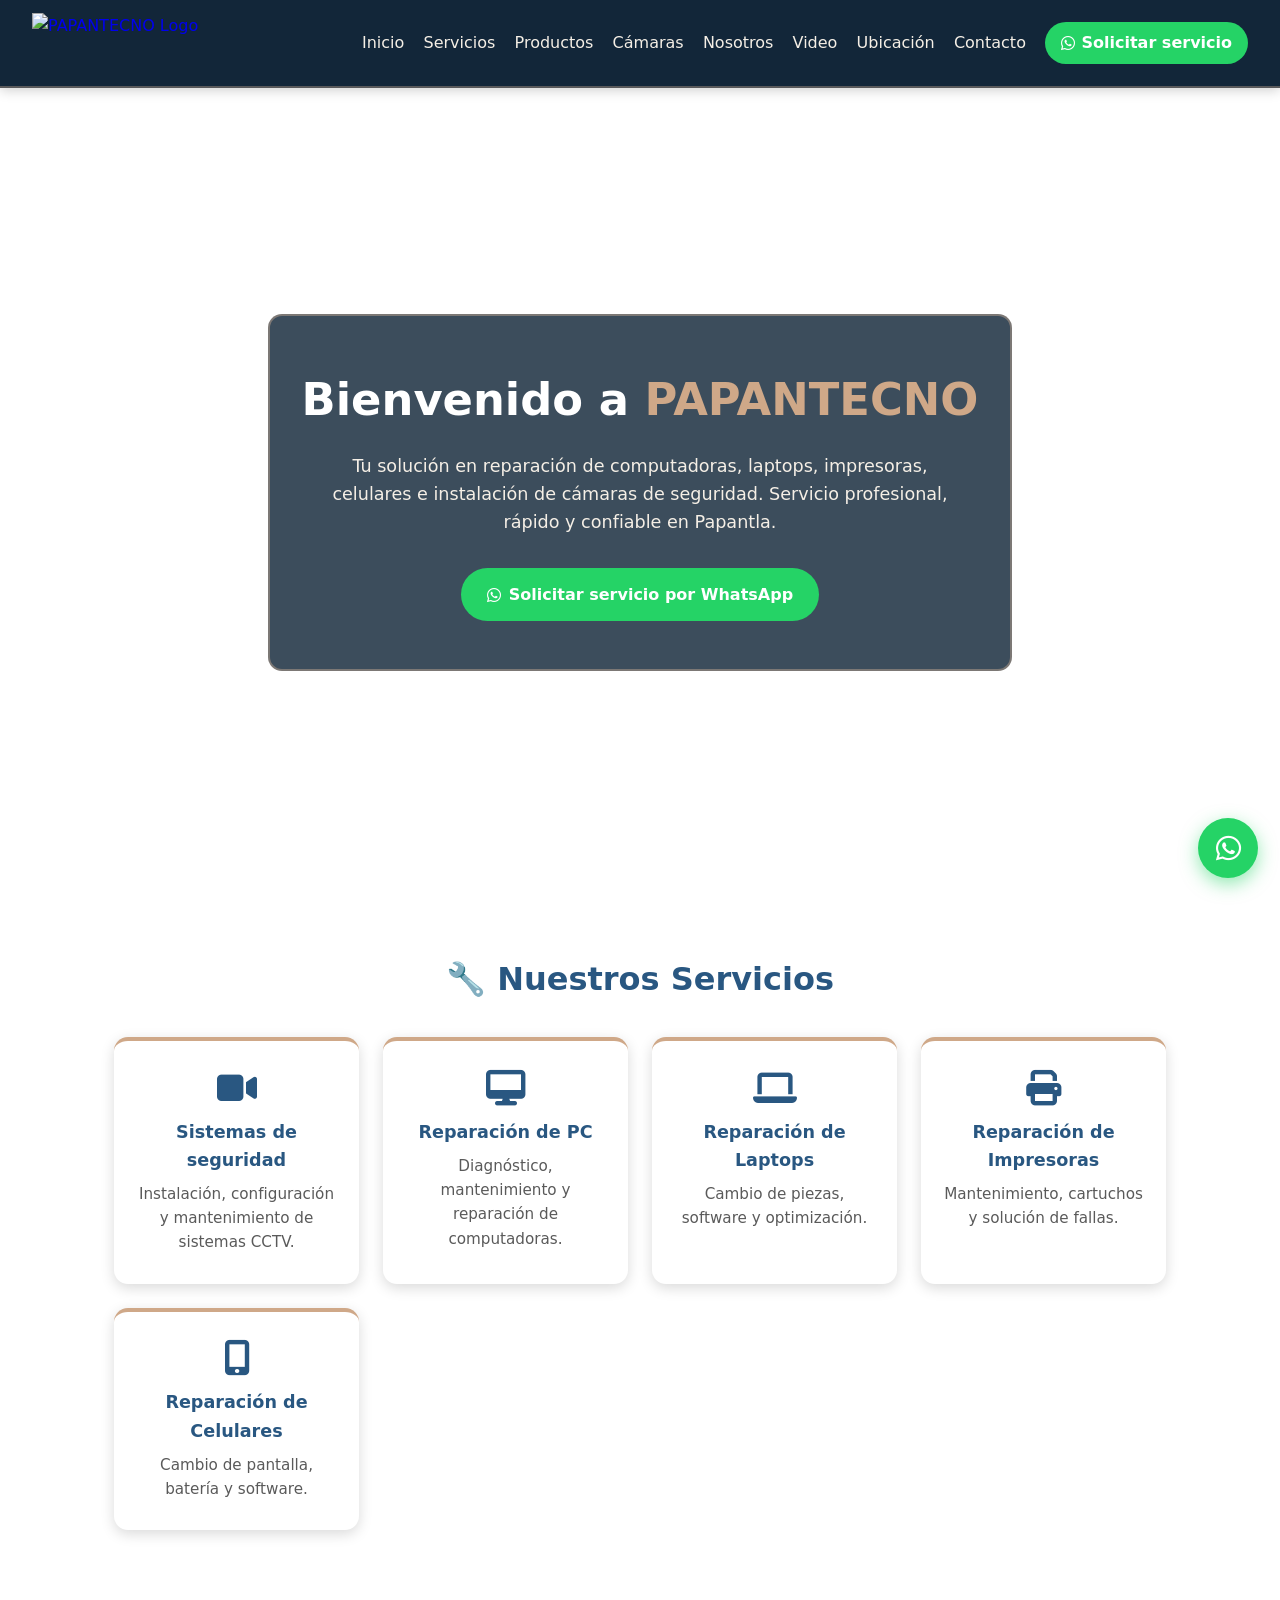
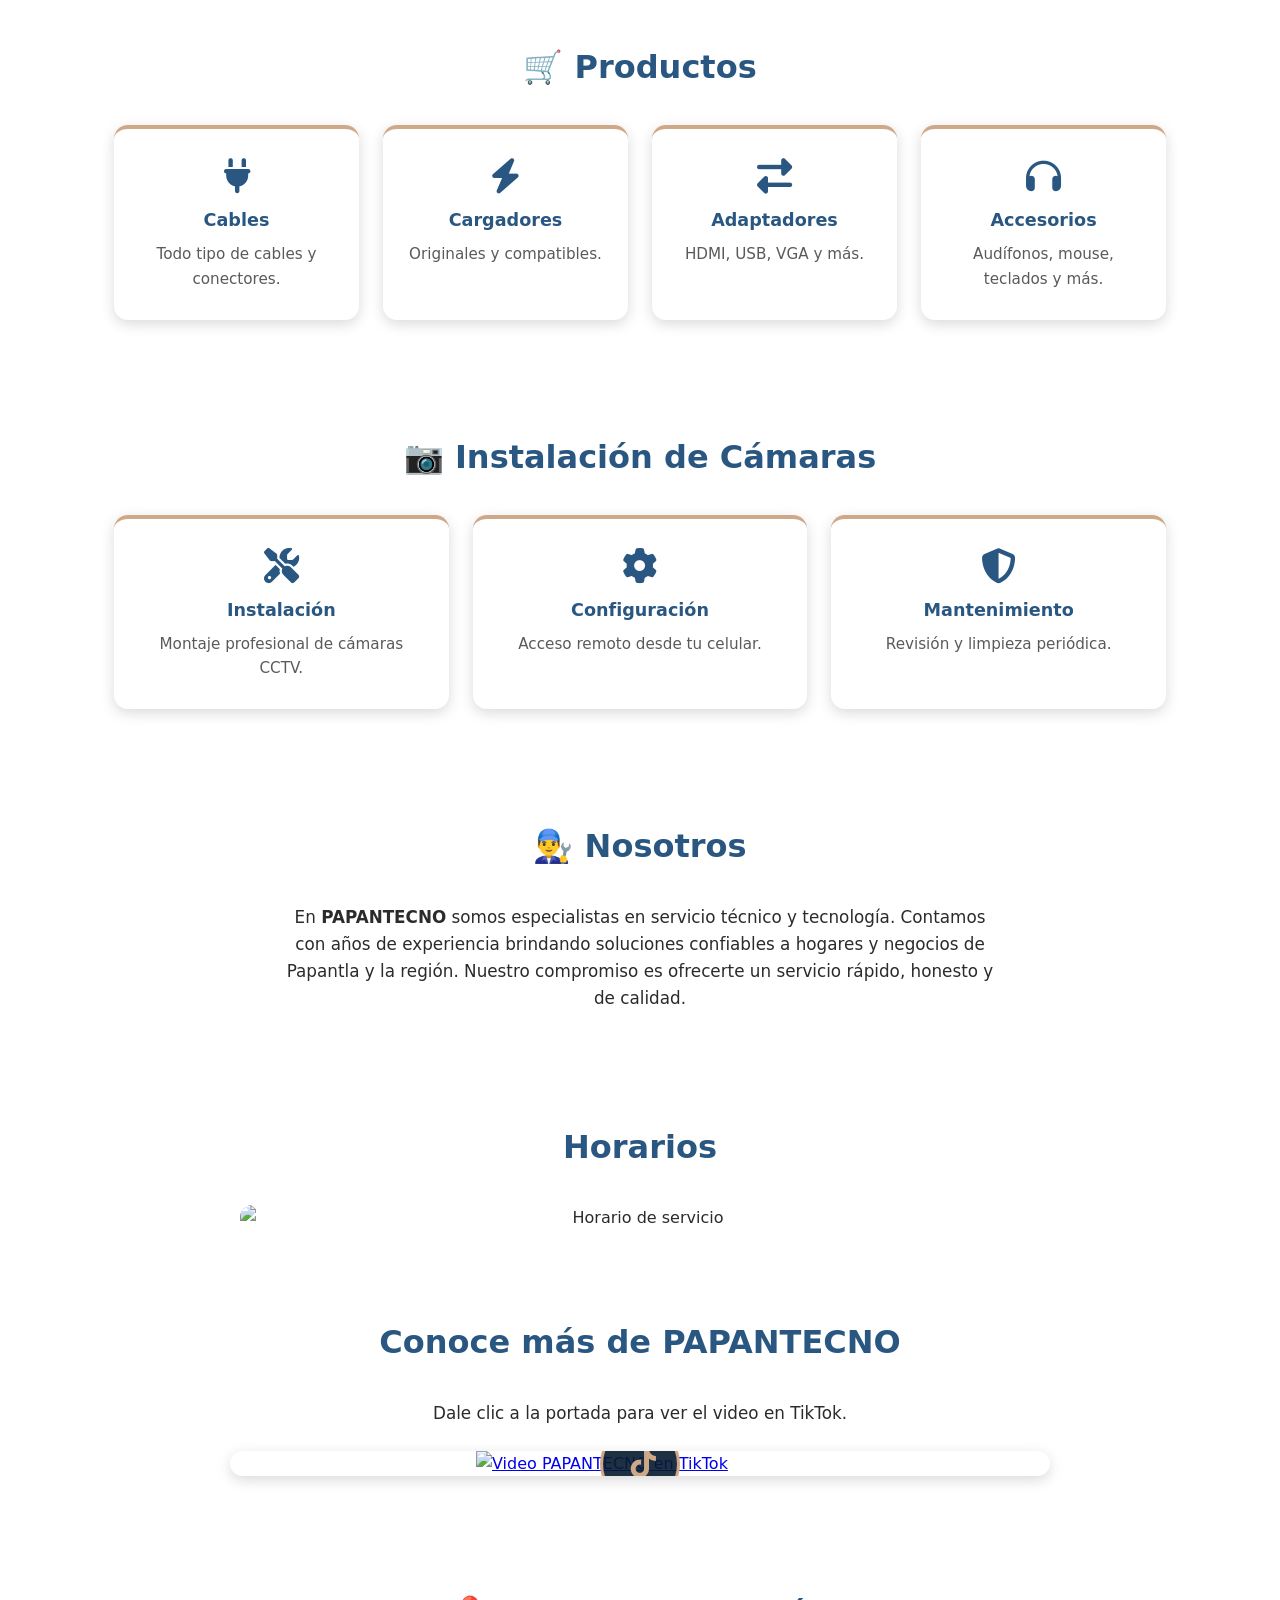
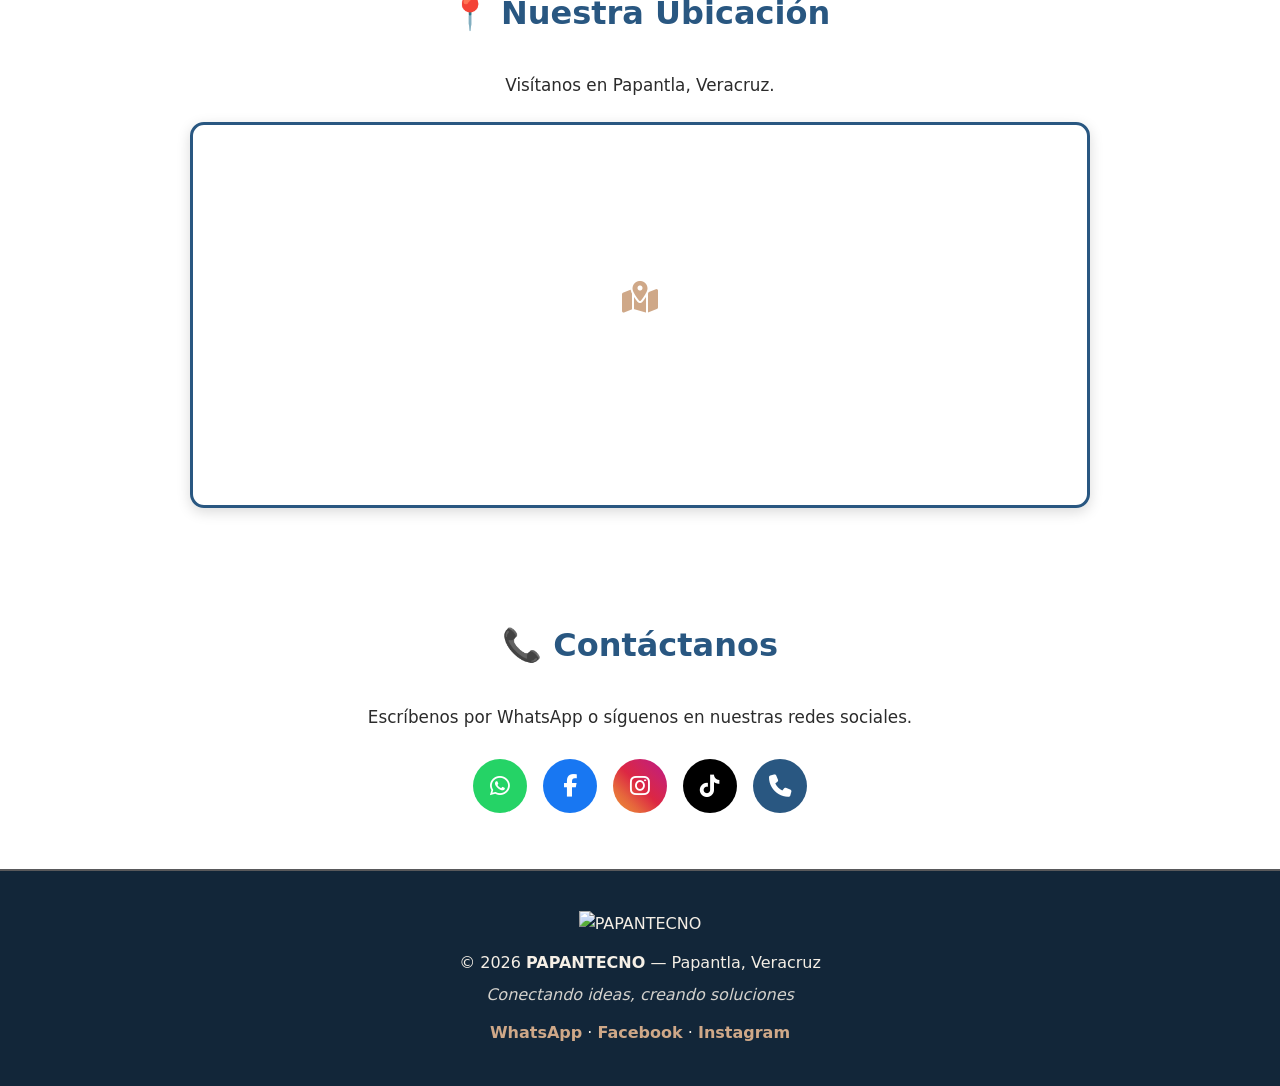
==== index.html @ 0d8dfc49 "Add files via upload" ====
<!DOCTYPE html>
<html lang="es">
<head>
  <meta charset="UTF-8">
  <meta name="viewport" content="width=device-width, initial-scale=1.0">
  <title>PAPANTECNO | Servicio Técnico y Tecnología en Papantla</title>
  <meta name="description" content="Reparación de computadoras, laptops, impresoras, celulares e instalación de cámaras de seguridad en Papantla. Solicita tu servicio por WhatsApp.">

  <link rel="icon" type="image/png" href="/Papantecno/assets/logo.png">
  <link rel="stylesheet" href="https://cdnjs.cloudflare.com/ajax/libs/font-awesome/6.5.0/css/all.min.css">
  <link rel="stylesheet" href="style.css">
</head>
<body>

  <!-- ===== HEADER ===== -->
  <header>
    <a href="#inicio" class="logo-container">
      <img src="/Papantecno/assets/logo.png" alt="PAPANTECNO Logo" class="logo-img">
    </a>

    <button class="menu-toggle" id="menuToggle" aria-label="Abrir menú">
      <i class="fas fa-bars"></i>
    </button>

    <nav>
      <ul id="menu">
        <li><a href="#inicio">Inicio</a></li>
        <li><a href="#servicios">Servicios</a></li>
        <li><a href="#productos">Productos</a></li>
        <li><a href="#camaras">Cámaras</a></li>
        <li><a href="#nosotros">Nosotros</a></li>
        <li><a href="#video">Video</a></li>

        <li><a href="#ubicacion">Ubicación</a></li>
        <li><a href="#contacto">Contacto</a></li>
        <li>
          <a class="btn-whatsapp"
             href="https://wa.me/527841021893?text=Hola%20PAPANTECNO,%20quiero%20solicitar%20un%20servicio"
             target="_blank" rel="noopener">
            <i class="fab fa-whatsapp"></i> Solicitar servicio
          </a>
        </li>
      </ul>
    </nav>
  </header>

  <!-- ===== HERO con imagen de fondo editable ===== -->
  <section class="hero" id="inicio">
    <div class="hero-overlay">
      <h1>Bienvenido a <span>PAPANTECNO</span></h1>
      <p>Tu solución en reparación de computadoras, laptops, impresoras, celulares e instalación de cámaras de seguridad. Servicio profesional, rápido y confiable en Papantla.</p>
      <div class="hero-buttons">
        <a class="btn-primary"
           href="https://wa.me/527841021893?text=Hola%20PAPANTECNO,%20quiero%20solicitar%20un%20servicio"
           target="_blank" rel="noopener">
          <i class="fab fa-whatsapp"></i> Solicitar servicio por WhatsApp
        </a>
      </div>
    </div>
  </section>

 <!-- ===== SERVICIOS ===== -->
<section id="servicios">

    <h2>🔧 Nuestros Servicios</h2>

    <div class="grid">

        <a href="servicios-cctv.html" class="card">
            <i class="fas fa-video"></i>
            <h3>Sistemas de seguridad</h3>
            <p>Instalación, configuración y mantenimiento de sistemas CCTV.</p>
        </a>

        <a href="reparacion-pc.html" class="card">
            <i class="fas fa-desktop"></i>
            <h3>Reparación de PC</h3>
            <p>Diagnóstico, mantenimiento y reparación de computadoras.</p>
        </a>

        <a href="reparacion-laptops.html" class="card">
            <i class="fas fa-laptop"></i>
            <h3>Reparación de Laptops</h3>
            <p>Cambio de piezas, software y optimización.</p>
        </a>

        <a href="reparacion-impresoras.html" class="card">
            <i class="fas fa-print"></i>
            <h3>Reparación de Impresoras</h3>
            <p>Mantenimiento, cartuchos y solución de fallas.</p>
        </a>

        <a href="reparacion-celulares.html" class="card">
            <i class="fas fa-mobile-alt"></i>
            <h3>Reparación de Celulares</h3>
            <p>Cambio de pantalla, batería y software.</p>
        </a>

    </div>
</section>


<!-- ===== PRODUCTOS ===== -->
<section id="productos">

    <h2>🛒 Productos</h2>

    <div class="grid">

        <a href="cables.html" class="card">
            <i class="fas fa-plug"></i>
            <h3>Cables</h3>
            <p>Todo tipo de cables y conectores.</p>
        </a>

        <a href="cargadores.html" class="card">
            <i class="fas fa-bolt"></i>
            <h3>Cargadores</h3>
            <p>Originales y compatibles.</p>
        </a>

        <a href="adaptadores.html" class="card">
            <i class="fas fa-exchange-alt"></i>
            <h3>Adaptadores</h3>
            <p>HDMI, USB, VGA y más.</p>
        </a>

        <a href="accesorios.html" class="card">
            <i class="fas fa-headphones"></i>
            <h3>Accesorios</h3>
            <p>Audífonos, mouse, teclados y más.</p>
        </a>

    </div>
</section>


<!-- ===== CÁMARAS ===== -->
<section id="camaras">

    <h2>📷 Instalación de Cámaras</h2>

    <div class="grid">

        <a href="instalacion-camaras.html" class="card">
            <i class="fas fa-tools"></i>
            <h3>Instalación</h3>
            <p>Montaje profesional de cámaras CCTV.</p>
        </a>

        <a href="configuracion-camaras.html" class="card">
            <i class="fas fa-cog"></i>
            <h3>Configuración</h3>
            <p>Acceso remoto desde tu celular.</p>
        </a>

        <a href="mantenimiento-camaras.html" class="card">
            <i class="fas fa-shield-alt"></i>
            <h3>Mantenimiento</h3>
            <p>Revisión y limpieza periódica.</p>
        </a>

    </div>
</section>



  <!-- ===== NOSOTROS ===== -->
  <section id="nosotros">
    <h2>👨‍🔧 Nosotros</h2>
    <p class="nosotros-texto">
      En <strong>PAPANTECNO</strong> somos especialistas en servicio técnico y tecnología.
      Contamos con años de experiencia brindando soluciones confiables a hogares y negocios de Papantla y la región.
      Nuestro compromiso es ofrecerte un servicio rápido, honesto y de calidad.
    </p>
  </section>
<section class="horarios">
    <h2>Horarios</h2>

    <div class="horarios-imagenes">
        <img src="assets/horarios.jpg" alt="Horario de servicio">

    </div>
</section>
<!-- ===== VIDEO (portada clickeable) ===== -->
<section id="video">
  <h2> Conoce más de PAPANTECNO</h2>
  <p class="video-texto">Dale clic a la portada para ver el video en TikTok.</p>

  <a class="video-card"
     href="https://www.tiktok.com/@papantecno/video/7662172080984706312"
     target="_blank" rel="noopener"
     title="Ver video en TikTok">

    <!-- Portada: pon aquí tu imagen (captura del video o diseño propio) -->
    <img src="/Papantecno/assets/video-portada.jpg"
         alt="Video PAPANTECNO en TikTok"
         class="video-thumb">

    <div class="video-play">
      <i class="fab fa-tiktok"></i>
    </div>
  </a>
</section>

<!-- ===== UBICACIÓN ===== -->
<section id="ubicacion">
  <h2>📍 Nuestra Ubicación</h2>
  <p class="ubicacion-texto">Visítanos en Papantla, Veracruz.</p>

  <!-- Contenedor clickeable que abre Google Maps -->
  <a class="mapa-wrapper"
     href="https://maps.app.goo.gl/GWxeoCg4PLRZ5K4LA"
     target="_blank" rel="noopener"
     title="Abrir en Google Maps">

    <!-- El iframe SÍ muestra el mapa embebido -->
    <iframe
      src="https://www.google.com/maps?q=Papantla,Veracruz&output=embed"
      loading="lazy"
      referrerpolicy="no-referrer-when-downgrade"
      title="Ubicación PAPANTECNO en Papantla">
    </iframe>

    <div class="mapa-overlay">
      <i class="fas fa-map-marked-alt"></i>
      <span>Abrir en Google Maps</span>
    </div>
  </a>
</section>

  <!-- ===== CONTACTO ===== -->
  <section id="contacto">
    <h2>📞 Contáctanos</h2>
    <p class="contacto-texto">Escríbenos por WhatsApp o síguenos en nuestras redes sociales.</p>

    <div class="redes">
      <a class="whatsapp" href="https://wa.me/527841021893?text=Hola%20PAPANTECNO" target="_blank" rel="noopener" title="WhatsApp">
        <i class="fab fa-whatsapp"></i>
      </a>
      <a class="facebook" href="https://facebook.com/papantecno" target="_blank" rel="noopener" title="Facebook">
        <i class="fab fa-facebook-f"></i>
      </a>
      <a class="instagram" href="https://instagram.com/papantecno" target="_blank" rel="noopener" title="Instagram">
        <i class="fab fa-instagram"></i>
      </a>
      <a class="tiktok" href="https://tiktok.com/@papantecno" target="_blank" rel="noopener" title="TikTok">
        <i class="fab fa-tiktok"></i>
      </a>
      <a class="telefono" href="tel:+527841021893" title="Llamar">
        <i class="fas fa-phone"></i>
      </a>
    </div>
  </section>

  <!-- ===== FOOTER ===== -->
  <footer>
    <img src="/Papantecno/assets/logo.png" alt="PAPANTECNO" class="footer-logo">
    <p>© <span id="anio"></span> <strong>PAPANTECNO</strong> — Papantla, Veracruz</p>
    <p class="footer-lema">Conectando ideas, creando soluciones</p>
    <p class="footer-redes">
      <a href="https://wa.me/527841021893" target="_blank" rel="noopener">WhatsApp</a> ·
      <a href="https://facebook.com/papantecno" target="_blank" rel="noopener">Facebook</a> ·
      <a href="https://instagram.com/papantecno" target="_blank" rel="noopener">Instagram</a>
    </p>
  </footer>

  <!-- ===== BOTÓN FLOTANTE WHATSAPP ===== -->
  <a class="whatsapp-float"
     href="https://wa.me/527841021893?text=Hola%20PAPANTECNO,%20quiero%20solicitar%20un%20servicio"
     target="_blank" rel="noopener"
     title="Solicitar servicio por WhatsApp">
    <i class="fab fa-whatsapp"></i>
  </a>

  <script src="script.js"></script>
</body>
</html>
---- style.css ----
/* ===== VARIABLES ===== */

:root {
    --fondo: #ffffff;
    --fondo-card: #ffffff;
    --primario: #295781;
    --acento: #cfa888;
    --whatsapp: #25d366;
    --texto: #2b2b2b;
    --texto-suave: #5a5a5a;
    --sombra: 0 4px 14px rgba(0, 0, 0, 0.15);
    --radio: 14px;

    --logo-size: 60px;

    --hero-bg: url('/Papantecno/assets/papantecno.png');
}


/* ===== RESET ===== */

* {
    margin: 0;
    padding: 0;
    box-sizing: border-box;
}

html {
    scroll-behavior: smooth;
    scroll-padding-top: 100px;
}

body {
    font-family: 'Segoe UI', system-ui, -apple-system, sans-serif;
    background-color: var(--fondo);
    color: var(--texto);
    line-height: 1.6;
}


/* ===== HEADER ===== */

header {
    position: sticky;
    top: 0;
    z-index: 1000;
    display: flex;
    align-items: center;
    justify-content: space-between;
    gap: 2rem;
    padding: 0.8rem 2rem;

    background-color: rgba(6, 27, 47, 0.95);

    backdrop-filter: blur(10px);

    box-shadow: 0 2px 12px rgba(0, 0, 0, 0.2);

    border-bottom: 2px solid rgba(223, 186, 155, 0.35);
}


/* ===== LOGO ===== */

.logo-container {
    display: flex;
    align-items: center;
    text-decoration: none;
    flex-shrink: 0;
}

.logo-img {
    height: var(--logo-size);
    width: auto;
    transition: height 0.3s ease;
}


/* ===== MENÚ ===== */

nav {
    margin-left: auto;
}

nav ul {
    display: flex;
    align-items: center;
    gap: 1.2rem;
    list-style: none;
}

nav a {
    text-decoration: none;
    color: #f5efe6;
    font-weight: 500;
    transition: color 0.2s;
}

nav a:hover {
    color: var(--acento);
}


/* ===== BOTÓN WHATSAPP DEL MENÚ ===== */

.btn-whatsapp {
    display: inline-flex;
    align-items: center;
    gap: 0.4rem;

    background-color: var(--whatsapp);
    color: #fff !important;

    padding: 0.5rem 1rem;

    border-radius: 50px;

    font-weight: 600;

    transition: transform 0.2s, background 0.2s;
}

.btn-whatsapp:hover {
    background-color: #1ebe5d;
    transform: scale(1.04);
}


/* ===== MENÚ HAMBURGUESA ===== */

.menu-toggle {
    display: none;

    background: none;
    border: none;

    font-size: 1.6rem;

    color: #f5efe6;

    cursor: pointer;

    margin-left: auto;
}


/* ===== HERO ===== */

.hero {
    position: relative;

    min-height: 90vh;

    display: flex;
    align-items: center;
    justify-content: center;

    text-align: center;

    background-image: var(--hero-bg);

    background-size: cover;
    background-position: center;
    background-attachment: fixed;

    padding: 2rem 1.5rem;
}

.hero-overlay {
    background-color: rgba(6, 27, 47, 0.78);

    padding: 3rem 2rem;

    border-radius: var(--radio);

    max-width: 850px;

    color: #fff;

    backdrop-filter: blur(2px);

    border: 2px solid rgba(223, 186, 155, 0.4);
}

.hero h1 {
    font-size: clamp(1.8rem, 4vw, 2.8rem);

    color: #fff;

    margin-bottom: 1rem;
}

.hero h1 span {
    color: var(--acento);
}

.hero p {
    font-size: 1.1rem;

    color: #f5efe6;

    margin: 0 auto 2rem;

    max-width: 640px;
}


/* ===== BOTONES HERO ===== */

.hero-buttons {
    display: flex;

    gap: 1rem;

    justify-content: center;

    flex-wrap: wrap;
}

.btn-primary,
.btn-secondary {
    display: inline-flex;

    align-items: center;

    gap: 0.5rem;

    padding: 0.85rem 1.6rem;

    border-radius: 50px;

    font-weight: 600;

    text-decoration: none;

    transition: transform 0.2s, box-shadow 0.2s;
}

.btn-primary {
    background-color: var(--whatsapp);
    color: #fff;
}

.btn-secondary {
    background-color: var(--acento);
    color: var(--primario);
}

.btn-primary:hover,
.btn-secondary:hover {
    transform: translateY(-3px);

    box-shadow: var(--sombra);
}


/* ===== SECCIONES ===== */

section {
    padding: 3.5rem 1.5rem;

    max-width: 1100px;

    margin: 0 auto;
}

section h2 {
    text-align: center;

    font-size: clamp(1.4rem, 3vw, 2rem);

    color: var(--primario);

    margin-bottom: 2rem;
}


/* ===== GRID ===== */

.grid {
    display: grid;

    grid-template-columns:
        repeat(auto-fit, minmax(240px, 1fr));

    gap: 1.5rem;
}


/* ==================================================
   TARJETAS
   ================================================== */

.card {
    background-color: #ffffff;

    color: var(--texto);

    border-radius: var(--radio);

    padding: 1.8rem 1.4rem;

    text-align: center;

    box-shadow: var(--sombra);

    border-top: 4px solid var(--acento);

    transition:
        transform 0.25s,
        box-shadow 0.25s;

    text-decoration: none;
}


/* IMPORTANTE:
   evita que los enlaces de las tarjetas
   se vuelvan blancos o azules
*/

.card:visited,
.card:hover,
.card:active {
    text-decoration: none;

    color: var(--texto);
}


.card:hover {
    transform: translateY(-6px);

    box-shadow:
        0 10px 24px rgba(0, 0, 0, 0.18);
}


/* ICONOS */

.card i {
    font-size: 2.2rem;

    color: var(--primario);

    margin-bottom: 0.8rem;
}


/* TÍTULOS */

.card h3 {
    color: var(--primario);

    margin-bottom: 0.5rem;

    font-size: 1.1rem;
}


/* DESCRIPCIÓN */

.card p {
    color: var(--texto-suave);

    font-size: 0.95rem;
}


/* ===== TEXTOS CENTRADOS ===== */

.nosotros-texto,
.galeria-texto,
.contacto-texto,
.video-texto,
.ubicacion-texto {
    text-align: center;

    max-width: 720px;

    margin: 0 auto 1.5rem;

    color: var(--texto);

    font-size: 1.05rem;
}


/* ===== VIDEO ===== */

.video-card {
    position: relative;

    display: block;

    max-width: 820px;

    margin: 0 auto;

    border-radius: var(--radio);

    overflow: hidden;

    box-shadow: var(--sombra);

    transition:
        transform 0.3s,
        box-shadow 0.3s;
}

.video-card:hover {
    transform: scale(1.02);

    box-shadow:
        0 12px 28px rgba(0, 0, 0, 0.25);
}

.video-thumb {
    width: 40%;

    margin: 0 auto;

    display: block;
}

.video-play {
    position: absolute;

    top: 50%;
    left: 50%;

    transform: translate(-50%, -50%);

    width: 80px;
    height: 80px;

    border-radius: 50%;

    background-color: rgba(6, 27, 47, 0.9);

    color: var(--acento);

    display: flex;

    align-items: center;
    justify-content: center;

    font-size: 1.8rem;

    padding-left: 6px;

    border: 3px solid var(--acento);

    transition:
        transform 0.25s,
        background 0.25s;
}

.video-card:hover .video-play {
    transform:
        translate(-50%, -50%)
        scale(1.15);

    background-color: var(--primario);
}


/* ===== UBICACIÓN ===== */

.mapa-wrapper {
    position: relative;

    display: block;

    max-width: 900px;

    margin: 0 auto;

    border-radius: var(--radio);

    overflow: hidden;

    box-shadow: var(--sombra);

    text-decoration: none;

    border: 3px solid var(--primario);
}

.mapa-wrapper iframe {
    width: 100%;

    height: 380px;

    border: 0;

    display: block;

    pointer-events: none;

    filter: grayscale(20%);

    transition: filter 0.3s;
}

.mapa-wrapper:hover iframe {
    filter: grayscale(0%);
}

.mapa-overlay {
    position: absolute;

    inset: 0;

    display: flex;

    flex-direction: column;

    align-items: center;

    justify-content: center;

    gap: 0.6rem;

    background-color: rgba(6, 27, 47, 0);

    color: #fff;

    font-weight: 600;

    font-size: 1.05rem;

    transition: background-color 0.3s;

    pointer-events: none;
}

.mapa-overlay i {
    font-size: 2rem;

    color: var(--acento);
}

.mapa-wrapper:hover .mapa-overlay {
    background-color:
        rgba(6, 27, 47, 0.7);
}


/* ===== REDES ===== */

.redes {
    display: flex;

    justify-content: center;

    flex-wrap: wrap;

    gap: 1rem;

    margin-top: 1.8rem;
}

.redes a {
    width: 54px;
    height: 54px;

    display: flex;

    align-items: center;
    justify-content: center;

    border-radius: 50%;

    color: #fff;

    font-size: 1.4rem;

    text-decoration: none;

    transition: transform 0.2s;
}

.redes a:hover {
    transform: scale(1.12);
}

.redes .whatsapp {
    background-color: #25d366;
}

.redes .facebook {
    background-color: #1877f2;
}

.redes .instagram {
    background:
        linear-gradient(
            45deg,
            #f09433,
            #e6683c,
            #dc2743,
            #cc2366,
            #bc1888
        );
}

.redes .tiktok {
    background-color: #000;
}

.redes .telefono {
    background-color: var(--primario);
}


/* ===== FOOTER ===== */

footer {
    text-align: center;

    padding: 2.5rem 1.5rem;

    background-color:
        rgba(6, 27, 47, 0.95);

    color: #f5efe6;

    border-top:
        2px solid rgba(223, 186, 155, 0.35);

    backdrop-filter: blur(10px);
}

.footer-logo {
    height: 60px;

    margin-bottom: 0.8rem;
}

.footer-lema {
    font-style: italic;

    opacity: 0.85;

    margin: 0.4rem 0;
}

.footer-redes {
    margin-top: 0.8rem;
}

.footer-redes a {
    color: var(--acento);

    text-decoration: none;

    font-weight: 600;
}

.footer-redes a:hover {
    text-decoration: underline;
}


/* ===== BOTÓN FLOTANTE WHATSAPP ===== */

.whatsapp-float {
    position: fixed;

    bottom: 22px;
    right: 22px;

    width: 60px;
    height: 60px;

    background-color: var(--whatsapp);

    color: #fff;

    border-radius: 50%;

    display: flex;

    align-items: center;
    justify-content: center;

    font-size: 1.8rem;

    text-decoration: none;

    box-shadow:
        0 6px 18px
        rgba(37, 211, 102, 0.5);

    z-index: 1100;

    animation: pulso 2s infinite;
}

@keyframes pulso {

    0% {
        box-shadow:
            0 0 0 0
            rgba(37, 211, 102, 0.6);
    }

    70% {
        box-shadow:
            0 0 0 18px
            rgba(37, 211, 102, 0);
    }

    100% {
        box-shadow:
            0 0 0 0
            rgba(37, 211, 102, 0);
    }
}


/* ===== PÁGINAS DE SERVICIOS ===== */

.detalle {
    background: #ffffff;

    margin-top: 40px;

    padding: 35px;

    border-radius: 15px;

    box-shadow:
        0 5px 20px
        rgba(0, 0, 0, 0.1);
}

.info-grid {
    display: grid;

    grid-template-columns:
        repeat(auto-fit, minmax(220px, 1fr));

    gap: 20px;

    margin-top: 30px;
}

.info-box {
    padding: 25px;

    text-align: center;

    background: #ffffff;

    color: var(--texto);

    border-radius: 12px;

    box-shadow: var(--sombra);
}

.info-box i {
    font-size: 35px;

    margin-bottom: 10px;

    color: var(--primario);
}


/* ===== PREGUNTAS FRECUENTES ===== */

.faq {
    background: #ffffff;

    margin-top: 35px;

    padding: 35px;

    border-radius: 15px;

    box-shadow:
        0 5px 20px
        rgba(0, 0, 0, 0.08);
}

.faq h2 {
    text-align: center;

    margin-bottom: 20px;
}

.faq h3 {
    margin-top: 25px;

    margin-bottom: 10px;
}

details {
    background: #ffffff;

    margin: 10px 0;

    padding: 15px;

    border-radius: 10px;

    box-shadow:
        0 2px 8px
        rgba(0, 0, 0, 0.08);
}

summary {
    cursor: pointer;

    font-weight: bold;

    color: var(--texto);
}


/* ===== VIDEOS TIKTOK ===== */

.videos {
    margin-top: 40px;

    background: #ffffff;

    padding: 35px;

    border-radius: 15px;

    text-align: center;
}

.tiktok-container {
    display: flex;

    justify-content: center;

    align-items: center;

    margin-top: 25px;
}


/* ===== BOTÓN REGRESAR ===== */

.btn-regresar {
    display: block;

    width: fit-content;

    margin: 35px auto;

    padding: 12px 25px;

    background: #111827;

    color: white;

    text-decoration: none;

    border-radius: 10px;
}

.btn-regresar:hover {
    background: #2563eb;
}


/* ==================================================
   RESPONSIVE
   ================================================== */

@media (max-width: 1100px) {

    header {
        gap: 3rem;
    }

    nav ul {
        gap: 1rem;
    }

    nav a {
        font-size: 0.92rem;
    }
}


@media (max-width: 960px) {

    nav ul {
        gap: 0.8rem;
    }

    nav a {
        font-size: 0.9rem;
    }
}


@media (max-width: 860px) {

    header {
        justify-content: space-between;

        gap: 1rem;
    }

    .menu-toggle {
        display: block;

        margin-left: auto;
    }

    nav {
        order: 3;

        width: 100%;

        margin-left: 0;

        position: absolute;

        top: 100%;

        left: 0;
        right: 0;
    }

    nav ul {
        position: relative;

        flex-direction: column;

        background-color:
            rgba(6, 27, 47, 0.98);

        padding: 0;

        gap: 0.9rem;

        box-shadow:
            0 8px 16px
            rgba(0, 0, 0, 0.3);

        max-height: 0;

        overflow: hidden;

        transition:
            max-height 0.35s ease,
            padding 0.35s ease;

        border-bottom:
            2px solid
            rgba(246, 243, 241, 0.35);
    }

    nav ul.active {
        max-height: 700px;

        padding: 1.2rem 0;
    }

    nav ul li {
        padding: 0 1.5rem;
    }

    .hero {
        background-attachment: scroll;
    }

    .mapa-wrapper iframe {
        height: 280px;
    }
}


@media (max-width: 600px) {

    .detalle,
    .faq,
    .videos {
        padding: 20px;
    }
}

h1 {
    color: white !important;
}
.video-tiktok {
    display: block;
    width: 100%;
    max-width: 500px;
    margin: 25px auto;
    text-decoration: none;
}

.video-portada {
    position: relative;
    width: 100%;
    overflow: hidden;
    border-radius: 14px;
    background: #000;
}

.video-portada img {
    width: 100%;
    height: auto;
    display: block;
}

.video-portada .play {
    position: absolute;
    top: 50%;
    left: 50%;
    transform: translate(-50%, -50%);

    width: 65px;
    height: 65px;

    border-radius: 50%;
    background: rgba(255, 255, 255, 0.9);
    color: #222;

    display: flex;
    align-items: center;
    justify-content: center;

    font-size: 25px;
}
.horarios {
    text-align: center;
    padding: 30px 20px;
}

.horarios-imagenes {
    display: flex;
    justify-content: center;
    align-items: center;
    gap: 20px;
    flex-wrap: wrap;
}

.horarios-imagenes img {
    width: 800px;
    height: auto;
    border-radius: 12px;
    object-fit: contain;
}
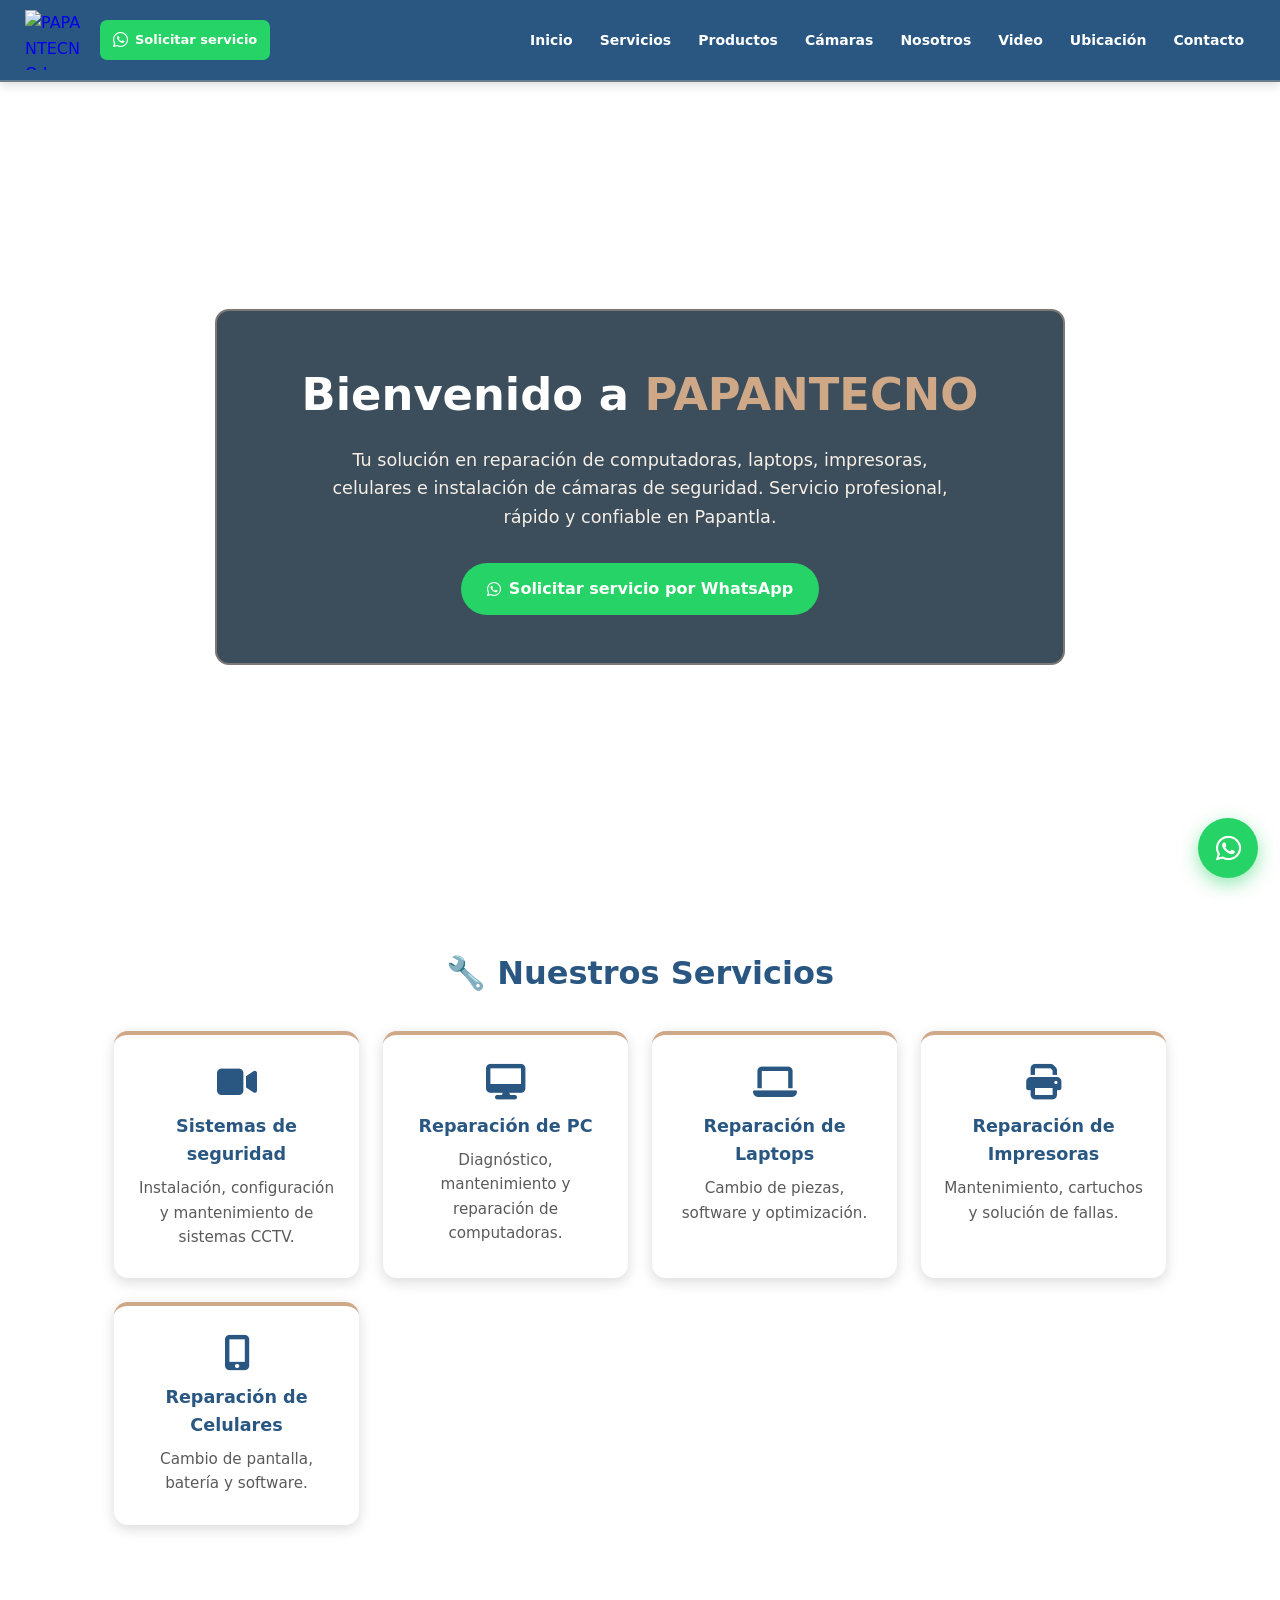
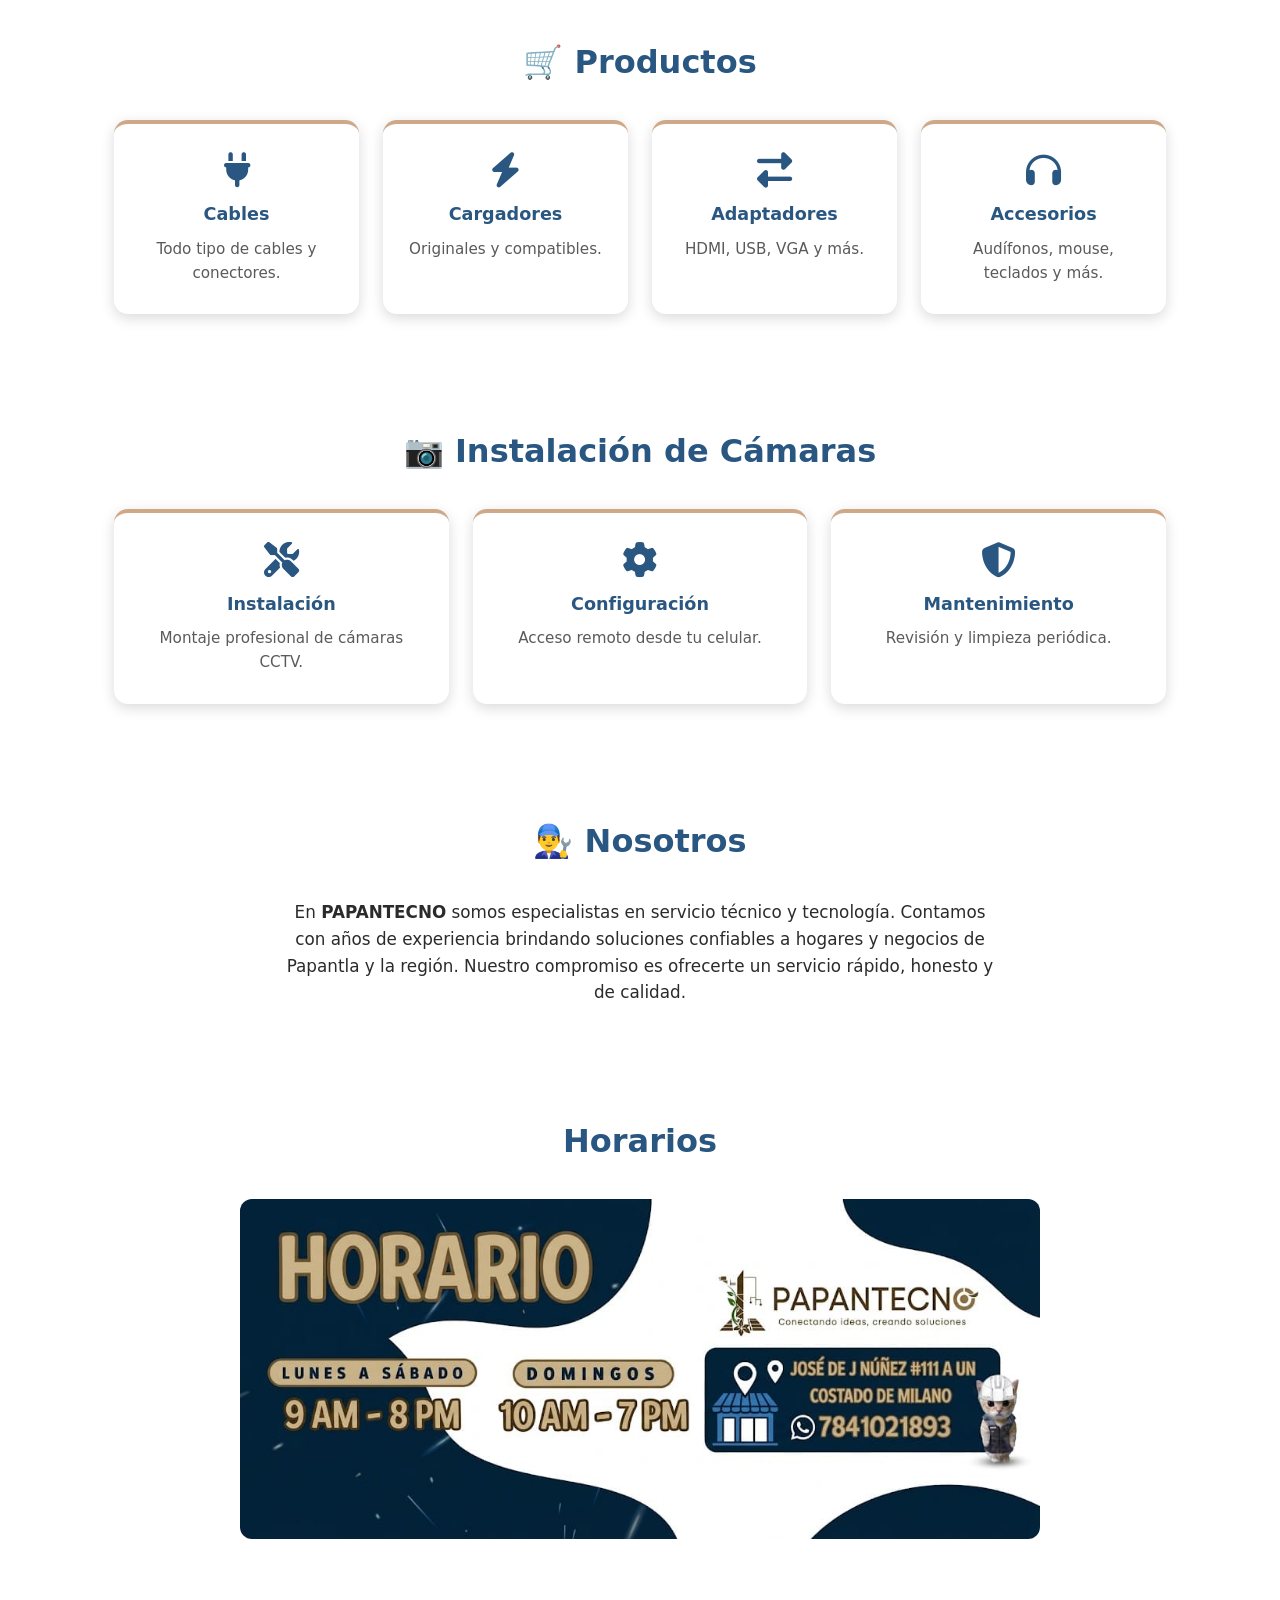
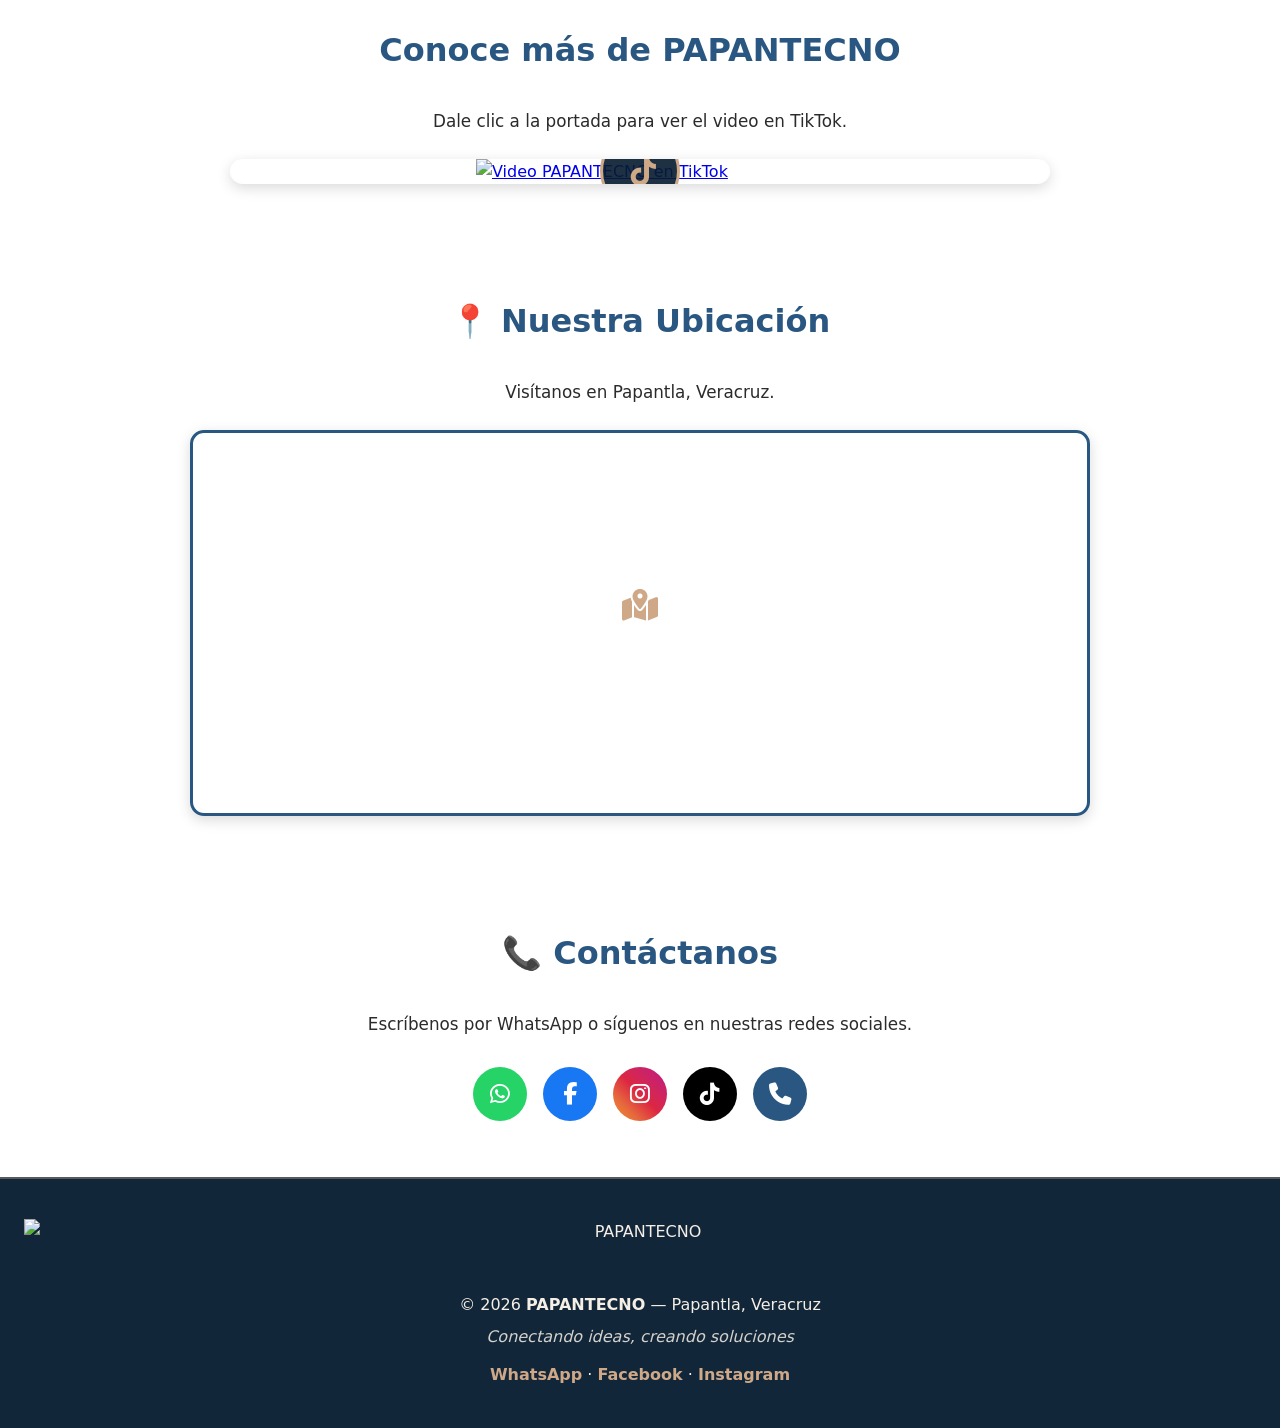
==== commit cfff2650: "Update index.html" ====
--- a/index.html
+++ b/index.html
@@ -13,36 +13,44 @@
 <body>
 
   <!-- ===== HEADER ===== -->
-  <header>
-    <a href="#inicio" class="logo-container">
-      <img src="/Papantecno/assets/logo.png" alt="PAPANTECNO Logo" class="logo-img">
-    </a>
-
-    <button class="menu-toggle" id="menuToggle" aria-label="Abrir menú">
-      <i class="fas fa-bars"></i>
-    </button>
-
-    <nav>
-      <ul id="menu">
-        <li><a href="#inicio">Inicio</a></li>
-        <li><a href="#servicios">Servicios</a></li>
-        <li><a href="#productos">Productos</a></li>
-        <li><a href="#camaras">Cámaras</a></li>
-        <li><a href="#nosotros">Nosotros</a></li>
-        <li><a href="#video">Video</a></li>
-
-        <li><a href="#ubicacion">Ubicación</a></li>
-        <li><a href="#contacto">Contacto</a></li>
-        <li>
-          <a class="btn-whatsapp"
-             href="https://wa.me/527841021893?text=Hola%20PAPANTECNO,%20quiero%20solicitar%20un%20servicio"
-             target="_blank" rel="noopener">
-            <i class="fab fa-whatsapp"></i> Solicitar servicio
-          </a>
-        </li>
-      </ul>
-    </nav>
-  </header>
+  
+ <header>
+
+  <a href="#inicio" class="logo-container">
+    <img src="/Papantecno/assets/logo.png"
+         alt="PAPANTECNO Logo"
+         class="logo-img">
+  </a>
+
+  <button class="menu-toggle" id="menuToggle" aria-label="Abrir menú">
+    <i class="fas fa-bars"></i>
+    <span>Menú</span>
+  </button>
+
+  <a class="header-whatsapp"
+     href="https://wa.me/527841021893?text=Hola%20PAPANTECNO,%20quiero%20solicitar%20un%20servicio"
+     target="_blank"
+     rel="noopener">
+    <i class="fab fa-whatsapp"></i>
+    <span>Solicitar servicio</span>
+  </a>
+
+  <nav id="mainNav">
+    <ul id="menu">
+
+      <li><a href="#inicio">Inicio</a></li>
+      <li><a href="#servicios">Servicios</a></li>
+      <li><a href="#productos">Productos</a></li>
+      <li><a href="#camaras">Cámaras</a></li>
+      <li><a href="#nosotros">Nosotros</a></li>
+      <li><a href="#video">Video</a></li>
+      <li><a href="#ubicacion">Ubicación</a></li>
+      <li><a href="#contacto">Contacto</a></li>
+
+    </ul>
+  </nav>
+
+</header>
 
   <!-- ===== HERO con imagen de fondo editable ===== -->
   <section class="hero" id="inicio">
@@ -275,4 +283,4 @@
 
   <script src="script.js"></script>
 </body>
-</html>+</html>
--- a/style.css
+++ b/style.css
@@ -1,23 +1,41 @@
-/* ===== VARIABLES ===== */
+/* =========================================================
+   PAPANTECNO
+   STYLE.CSS - DISEÑO RESPONSIVE
+   PC / LAPTOP / TABLET / CELULAR
+   ========================================================= */
+
+
+/* =========================================================
+   VARIABLES
+   ========================================================= */
 
 :root {
     --fondo: #ffffff;
     --fondo-card: #ffffff;
+
     --primario: #295781;
     --acento: #cfa888;
+
     --whatsapp: #25d366;
+
     --texto: #2b2b2b;
     --texto-suave: #5a5a5a;
-    --sombra: 0 4px 14px rgba(0, 0, 0, 0.15);
+
+    --sombra:
+        0 4px 14px rgba(0, 0, 0, 0.15);
+
     --radio: 14px;
 
     --logo-size: 60px;
 
-    --hero-bg: url('/Papantecno/assets/papantecno.png');
-}
-
-
-/* ===== RESET ===== */
+    --hero-bg:
+        url('/Papantecno/assets/papantecno.png');
+}
+
+
+/* =========================================================
+   RESET GENERAL
+   ========================================================= */
 
 * {
     margin: 0;
@@ -31,190 +49,363 @@
 }
 
 body {
-    font-family: 'Segoe UI', system-ui, -apple-system, sans-serif;
+    width: 100%;
+    min-height: 100vh;
+
+    font-family:
+        'Segoe UI',
+        system-ui,
+        -apple-system,
+        sans-serif;
+
     background-color: var(--fondo);
+
     color: var(--texto);
+
     line-height: 1.6;
-}
-
-
-/* ===== HEADER ===== */
+
+    overflow-x: hidden;
+}
+
+
+/* =========================================================
+   ELEMENTOS GENERALES RESPONSIVOS
+   ========================================================= */
+
+img {
+    display: block;
+
+    max-width: 100%;
+
+    height: auto;
+}
+
+iframe {
+    max-width: 100%;
+}
+
+video {
+    max-width: 100%;
+
+    height: auto;
+}
+
+h1,
+h2,
+h3,
+h4,
+p,
+a {
+    overflow-wrap: break-word;
+}
+
+
+/* =========================================================
+   HEADER
+   ========================================================= */
 
 header {
     position: sticky;
+
     top: 0;
+
     z-index: 1000;
+
+    width: 100%;
+
     display: flex;
+
     align-items: center;
+
     justify-content: space-between;
-    gap: 2rem;
-    padding: 0.8rem 2rem;
-
-    background-color: rgba(6, 27, 47, 0.95);
-
-    backdrop-filter: blur(10px);
-
-    box-shadow: 0 2px 12px rgba(0, 0, 0, 0.2);
-
-    border-bottom: 2px solid rgba(223, 186, 155, 0.35);
-}
-
-
-/* ===== LOGO ===== */
+
+    gap: 1rem;
+
+    padding:
+        0.8rem 1.2rem;
+
+    background-color:
+        rgba(6, 27, 47, 0.97);
+
+    backdrop-filter:
+        blur(10px);
+
+    box-shadow:
+        0 2px 12px
+        rgba(0, 0, 0, 0.2);
+
+    border-bottom:
+        2px solid
+        rgba(223, 186, 155, 0.35);
+}
+
+
+/* =========================================================
+   LOGO
+   ========================================================= */
 
 .logo-container {
     display: flex;
+
     align-items: center;
+
     text-decoration: none;
+
     flex-shrink: 0;
 }
 
 .logo-img {
     height: var(--logo-size);
+
     width: auto;
-    transition: height 0.3s ease;
-}
-
-
-/* ===== MENÚ ===== */
+
+    max-width: 180px;
+
+    object-fit: contain;
+
+    transition:
+        height 0.3s ease;
+}
+
+
+/* =========================================================
+   MENÚ
+   ========================================================= */
 
 nav {
     margin-left: auto;
+
+    min-width: 0;
 }
 
 nav ul {
     display: flex;
+
     align-items: center;
-    gap: 1.2rem;
+
+    justify-content: flex-end;
+
+    flex-wrap: wrap;
+
     list-style: none;
+
+    gap: 0.8rem;
+
+    margin: 0;
+
+    padding: 0;
+}
+
+nav li {
+    margin: 0;
+
+    padding: 0;
 }
 
 nav a {
+    display: inline-flex;
+
+    align-items: center;
+
+    justify-content: center;
+
+    min-height: 38px;
+
+    padding:
+        0.35rem 0.6rem;
+
+    color: #ffffff;
+
+    font-weight: 500;
+
+    font-size: 0.9rem;
+
     text-decoration: none;
-    color: #f5efe6;
-    font-weight: 500;
-    transition: color 0.2s;
+
+    white-space: nowrap;
+
+    border-radius: 8px;
+
+    transition:
+        color 0.2s ease,
+        background-color 0.2s ease,
+        transform 0.2s ease;
 }
 
 nav a:hover {
-    color: var(--acento);
-}
-
-
-/* ===== BOTÓN WHATSAPP DEL MENÚ ===== */
+    color: #ffffff;
+
+    background-color:
+        rgba(207, 168, 136, 0.2);
+
+    transform:
+        translateY(-1px);
+}
+
+
+/* =========================================================
+   BOTÓN WHATSAPP DEL MENÚ
+   ========================================================= */
 
 .btn-whatsapp {
     display: inline-flex;
+
     align-items: center;
+
+    justify-content: center;
+
     gap: 0.4rem;
 
-    background-color: var(--whatsapp);
-    color: #fff !important;
-
-    padding: 0.5rem 1rem;
+    background-color:
+        var(--whatsapp);
+
+    color: #ffffff !important;
+
+    padding:
+        0.5rem 0.9rem;
 
     border-radius: 50px;
 
     font-weight: 600;
 
-    transition: transform 0.2s, background 0.2s;
+    white-space: nowrap;
+
+    text-decoration: none;
+
+    transition:
+        transform 0.2s ease,
+        background-color 0.2s ease;
 }
 
 .btn-whatsapp:hover {
-    background-color: #1ebe5d;
-    transform: scale(1.04);
-}
-
-
-/* ===== MENÚ HAMBURGUESA ===== */
+    background-color:
+        #1ebe5d;
+
+    transform:
+        scale(1.04);
+}
+
+
+/* =========================================================
+   BOTÓN HAMBURGUESA
+   ========================================================= */
 
 .menu-toggle {
     display: none;
 
-    background: none;
+    background: transparent;
+
     border: none;
 
-    font-size: 1.6rem;
-
-    color: #f5efe6;
+    color: #ffffff;
+
+    font-size: 1.7rem;
 
     cursor: pointer;
-
-    margin-left: auto;
-}
-
-
-/* ===== HERO ===== */
+}
+
+
+/* =========================================================
+   HERO
+   ========================================================= */
 
 .hero {
     position: relative;
 
+    width: 100%;
+
     min-height: 90vh;
 
     display: flex;
+
     align-items: center;
+
     justify-content: center;
 
     text-align: center;
 
-    background-image: var(--hero-bg);
+    background-image:
+        var(--hero-bg);
 
     background-size: cover;
+
     background-position: center;
+
     background-attachment: fixed;
 
-    padding: 2rem 1.5rem;
+    padding:
+        2rem 1.5rem;
 }
 
 .hero-overlay {
-    background-color: rgba(6, 27, 47, 0.78);
-
-    padding: 3rem 2rem;
-
-    border-radius: var(--radio);
+    width: 100%;
 
     max-width: 850px;
 
-    color: #fff;
-
-    backdrop-filter: blur(2px);
-
-    border: 2px solid rgba(223, 186, 155, 0.4);
+    padding:
+        3rem 2rem;
+
+    background-color:
+        rgba(6, 27, 47, 0.78);
+
+    border-radius:
+        var(--radio);
+
+    color: #ffffff;
+
+    backdrop-filter:
+        blur(2px);
+
+    border:
+        2px solid
+        rgba(223, 186, 155, 0.4);
 }
 
 .hero h1 {
-    font-size: clamp(1.8rem, 4vw, 2.8rem);
-
-    color: #fff;
+    color: #ffffff;
+
+    font-size:
+        clamp(
+            1.8rem,
+            3vw + 1rem,
+            2.8rem
+        );
 
     margin-bottom: 1rem;
 }
 
 .hero h1 span {
-    color: var(--acento);
+    color:
+        var(--acento);
 }
 
 .hero p {
+    max-width: 640px;
+
+    margin:
+        0 auto 2rem;
+
+    color:
+        #f5efe6;
+
     font-size: 1.1rem;
-
-    color: #f5efe6;
-
-    margin: 0 auto 2rem;
-
-    max-width: 640px;
-}
-
-
-/* ===== BOTONES HERO ===== */
+}
+
+
+/* =========================================================
+   BOTONES DEL HERO
+   ========================================================= */
 
 .hero-buttons {
     display: flex;
 
+    justify-content: center;
+
+    align-items: center;
+
+    flex-wrap: wrap;
+
     gap: 1rem;
-
-    justify-content: center;
-
-    flex-wrap: wrap;
 }
 
 .btn-primary,
@@ -223,9 +414,12 @@
 
     align-items: center;
 
+    justify-content: center;
+
     gap: 0.5rem;
 
-    padding: 0.85rem 1.6rem;
+    padding:
+        0.85rem 1.6rem;
 
     border-radius: 50px;
 
@@ -233,227 +427,303 @@
 
     text-decoration: none;
 
-    transition: transform 0.2s, box-shadow 0.2s;
+    transition:
+        transform 0.2s ease,
+        box-shadow 0.2s ease;
 }
 
 .btn-primary {
-    background-color: var(--whatsapp);
-    color: #fff;
+    background-color:
+        var(--whatsapp);
+
+    color: #ffffff;
 }
 
 .btn-secondary {
-    background-color: var(--acento);
-    color: var(--primario);
+    background-color:
+        var(--acento);
+
+    color:
+        var(--primario);
 }
 
 .btn-primary:hover,
 .btn-secondary:hover {
-    transform: translateY(-3px);
-
-    box-shadow: var(--sombra);
-}
-
-
-/* ===== SECCIONES ===== */
+    transform:
+        translateY(-3px);
+
+    box-shadow:
+        var(--sombra);
+}
+
+
+/* =========================================================
+   SECCIONES
+   ========================================================= */
 
 section {
-    padding: 3.5rem 1.5rem;
+    width: 100%;
 
     max-width: 1100px;
 
-    margin: 0 auto;
+    margin:
+        0 auto;
+
+    padding:
+        3.5rem 1.5rem;
 }
 
 section h2 {
     text-align: center;
 
-    font-size: clamp(1.4rem, 3vw, 2rem);
-
-    color: var(--primario);
-
-    margin-bottom: 2rem;
-}
-
-
-/* ===== GRID ===== */
+    color:
+        var(--primario);
+
+    font-size:
+        clamp(
+            1.4rem,
+            3vw + 0.5rem,
+            2rem
+        );
+
+    margin-bottom:
+        2rem;
+}
+
+
+/* =========================================================
+   GRID
+   ========================================================= */
 
 .grid {
+    width: 100%;
+
     display: grid;
 
     grid-template-columns:
-        repeat(auto-fit, minmax(240px, 1fr));
+        repeat(
+            auto-fit,
+            minmax(240px, 1fr)
+        );
 
     gap: 1.5rem;
 }
 
 
-/* ==================================================
+/* =========================================================
    TARJETAS
-   ================================================== */
+   ========================================================= */
 
 .card {
-    background-color: #ffffff;
-
-    color: var(--texto);
-
-    border-radius: var(--radio);
-
-    padding: 1.8rem 1.4rem;
+    width: 100%;
+
+    padding:
+        1.8rem 1.4rem;
+
+    background-color:
+        var(--fondo-card);
+
+    color:
+        var(--texto);
 
     text-align: center;
 
-    box-shadow: var(--sombra);
-
-    border-top: 4px solid var(--acento);
+    border-radius:
+        var(--radio);
+
+    border-top:
+        4px solid
+        var(--acento);
+
+    box-shadow:
+        var(--sombra);
+
+    text-decoration: none;
 
     transition:
-        transform 0.25s,
-        box-shadow 0.25s;
-
-    text-decoration: none;
-}
-
-
-/* IMPORTANTE:
-   evita que los enlaces de las tarjetas
-   se vuelvan blancos o azules
-*/
-
+        transform 0.25s ease,
+        box-shadow 0.25s ease;
+}
+
+.card:link,
 .card:visited,
 .card:hover,
 .card:active {
     text-decoration: none;
 
-    color: var(--texto);
-}
-
+    color:
+        var(--texto);
+}
 
 .card:hover {
-    transform: translateY(-6px);
+    transform:
+        translateY(-6px);
 
     box-shadow:
-        0 10px 24px rgba(0, 0, 0, 0.18);
-}
-
-
-/* ICONOS */
+        0 10px 24px
+        rgba(0, 0, 0, 0.18);
+}
+
+
+/* =========================================================
+   ICONOS
+   ========================================================= */
 
 .card i {
     font-size: 2.2rem;
 
-    color: var(--primario);
-
-    margin-bottom: 0.8rem;
-}
-
-
-/* TÍTULOS */
+    color:
+        var(--primario);
+
+    margin-bottom:
+        0.8rem;
+}
+
+
+/* =========================================================
+   TÍTULOS TARJETAS
+   ========================================================= */
 
 .card h3 {
-    color: var(--primario);
-
-    margin-bottom: 0.5rem;
-
-    font-size: 1.1rem;
-}
-
-
-/* DESCRIPCIÓN */
+    color:
+        var(--primario);
+
+    margin-bottom:
+        0.5rem;
+
+    font-size:
+        1.1rem;
+}
+
+
+/* =========================================================
+   DESCRIPCIÓN TARJETAS
+   ========================================================= */
 
 .card p {
-    color: var(--texto-suave);
-
-    font-size: 0.95rem;
-}
-
-
-/* ===== TEXTOS CENTRADOS ===== */
+    color:
+        var(--texto-suave);
+
+    font-size:
+        0.95rem;
+}
+
+
+/* =========================================================
+   TEXTOS CENTRADOS
+   ========================================================= */
 
 .nosotros-texto,
 .galeria-texto,
 .contacto-texto,
 .video-texto,
 .ubicacion-texto {
+    width: 100%;
+
+    max-width: 720px;
+
+    margin:
+        0 auto 1.5rem;
+
     text-align: center;
 
-    max-width: 720px;
-
-    margin: 0 auto 1.5rem;
-
-    color: var(--texto);
-
-    font-size: 1.05rem;
-}
-
-
-/* ===== VIDEO ===== */
+    color:
+        var(--texto);
+
+    font-size:
+        1.05rem;
+}
+
+
+/* =========================================================
+   VIDEO
+   ========================================================= */
 
 .video-card {
     position: relative;
 
     display: block;
 
+    width: 100%;
+
     max-width: 820px;
 
-    margin: 0 auto;
-
-    border-radius: var(--radio);
+    margin:
+        0 auto;
 
     overflow: hidden;
 
-    box-shadow: var(--sombra);
+    border-radius:
+        var(--radio);
+
+    box-shadow:
+        var(--sombra);
 
     transition:
-        transform 0.3s,
-        box-shadow 0.3s;
+        transform 0.3s ease,
+        box-shadow 0.3s ease;
 }
 
 .video-card:hover {
-    transform: scale(1.02);
+    transform:
+        scale(1.02);
 
     box-shadow:
-        0 12px 28px rgba(0, 0, 0, 0.25);
+        0 12px 28px
+        rgba(0, 0, 0, 0.25);
 }
 
 .video-thumb {
+    display: block;
+
     width: 40%;
 
-    margin: 0 auto;
-
-    display: block;
+    max-width: 100%;
+
+    margin:
+        0 auto;
 }
 
 .video-play {
     position: absolute;
 
     top: 50%;
+
     left: 50%;
 
-    transform: translate(-50%, -50%);
+    transform:
+        translate(-50%, -50%);
 
     width: 80px;
+
     height: 80px;
 
+    display: flex;
+
+    align-items: center;
+
+    justify-content: center;
+
+    padding-left: 6px;
+
+    border:
+        3px solid
+        var(--acento);
+
     border-radius: 50%;
 
-    background-color: rgba(6, 27, 47, 0.9);
-
-    color: var(--acento);
-
-    display: flex;
-
-    align-items: center;
-    justify-content: center;
-
-    font-size: 1.8rem;
-
-    padding-left: 6px;
-
-    border: 3px solid var(--acento);
+    background-color:
+        rgba(6, 27, 47, 0.9);
+
+    color:
+        var(--acento);
+
+    font-size:
+        1.8rem;
 
     transition:
-        transform 0.25s,
-        background 0.25s;
+        transform 0.25s ease,
+        background-color 0.25s ease;
 }
 
 .video-card:hover .video-play {
@@ -461,50 +731,63 @@
         translate(-50%, -50%)
         scale(1.15);
 
-    background-color: var(--primario);
-}
-
-
-/* ===== UBICACIÓN ===== */
+    background-color:
+        var(--primario);
+}
+
+
+/* =========================================================
+   UBICACIÓN
+   ========================================================= */
 
 .mapa-wrapper {
     position: relative;
 
     display: block;
 
+    width: 100%;
+
     max-width: 900px;
 
-    margin: 0 auto;
-
-    border-radius: var(--radio);
+    margin:
+        0 auto;
 
     overflow: hidden;
 
-    box-shadow: var(--sombra);
+    border:
+        3px solid
+        var(--primario);
+
+    border-radius:
+        var(--radio);
+
+    box-shadow:
+        var(--sombra);
 
     text-decoration: none;
-
-    border: 3px solid var(--primario);
 }
 
 .mapa-wrapper iframe {
+    display: block;
+
     width: 100%;
 
     height: 380px;
 
     border: 0;
 
-    display: block;
-
     pointer-events: none;
 
-    filter: grayscale(20%);
-
-    transition: filter 0.3s;
+    filter:
+        grayscale(20%);
+
+    transition:
+        filter 0.3s ease;
 }
 
 .mapa-wrapper:hover iframe {
-    filter: grayscale(0%);
+    filter:
+        grayscale(0%);
 }
 
 .mapa-overlay {
@@ -522,23 +805,29 @@
 
     gap: 0.6rem;
 
-    background-color: rgba(6, 27, 47, 0);
-
-    color: #fff;
+    background-color:
+        rgba(6, 27, 47, 0);
+
+    color:
+        #ffffff;
 
     font-weight: 600;
 
-    font-size: 1.05rem;
-
-    transition: background-color 0.3s;
+    font-size:
+        1.05rem;
+
+    transition:
+        background-color 0.3s ease;
 
     pointer-events: none;
 }
 
 .mapa-overlay i {
-    font-size: 2rem;
-
-    color: var(--acento);
+    font-size:
+        2rem;
+
+    color:
+        var(--acento);
 }
 
 .mapa-wrapper:hover .mapa-overlay {
@@ -547,50 +836,62 @@
 }
 
 
-/* ===== REDES ===== */
+/* =========================================================
+   REDES SOCIALES
+   ========================================================= */
 
 .redes {
     display: flex;
 
+    align-items: center;
+
     justify-content: center;
 
     flex-wrap: wrap;
 
     gap: 1rem;
 
-    margin-top: 1.8rem;
+    margin-top:
+        1.8rem;
 }
 
 .redes a {
     width: 54px;
+
     height: 54px;
 
     display: flex;
 
     align-items: center;
+
     justify-content: center;
 
     border-radius: 50%;
 
-    color: #fff;
-
-    font-size: 1.4rem;
+    color: #ffffff;
+
+    font-size:
+        1.4rem;
 
     text-decoration: none;
 
-    transition: transform 0.2s;
+    transition:
+        transform 0.2s ease;
 }
 
 .redes a:hover {
-    transform: scale(1.12);
+    transform:
+        scale(1.12);
 }
 
 .redes .whatsapp {
-    background-color: #25d366;
+    background-color:
+        #25d366;
 }
 
 .redes .facebook {
-    background-color: #1877f2;
+    background-color:
+        #1877f2;
 }
 
 .redes .instagram {
@@ -606,86 +907,115 @@
 }
 
 .redes .tiktok {
-    background-color: #000;
+    background-color:
+        #000000;
 }
 
 .redes .telefono {
-    background-color: var(--primario);
-}
-
-
-/* ===== FOOTER ===== */
+    background-color:
+        var(--primario);
+}
+
+
+/* =========================================================
+   FOOTER
+   ========================================================= */
 
 footer {
+    width: 100%;
+
+    padding:
+        2.5rem 1.5rem;
+
     text-align: center;
-
-    padding: 2.5rem 1.5rem;
 
     background-color:
         rgba(6, 27, 47, 0.95);
 
-    color: #f5efe6;
+    color:
+        #f5efe6;
 
     border-top:
-        2px solid rgba(223, 186, 155, 0.35);
-
-    backdrop-filter: blur(10px);
+        2px solid
+        rgba(223, 186, 155, 0.35);
+
+    backdrop-filter:
+        blur(10px);
 }
 
 .footer-logo {
     height: 60px;
 
-    margin-bottom: 0.8rem;
+    max-width: 100%;
+
+    margin-bottom:
+        0.8rem;
 }
 
 .footer-lema {
+    margin:
+        0.4rem 0;
+
     font-style: italic;
 
-    opacity: 0.85;
-
-    margin: 0.4rem 0;
+    opacity:
+        0.85;
 }
 
 .footer-redes {
-    margin-top: 0.8rem;
+    margin-top:
+        0.8rem;
 }
 
 .footer-redes a {
-    color: var(--acento);
+    color:
+        var(--acento);
+
+    font-weight:
+        600;
 
     text-decoration: none;
-
-    font-weight: 600;
 }
 
 .footer-redes a:hover {
-    text-decoration: underline;
-}
-
-
-/* ===== BOTÓN FLOTANTE WHATSAPP ===== */
+    text-decoration:
+        underline;
+}
+
+
+/* =========================================================
+   WHATSAPP FLOTANTE
+   ========================================================= */
 
 .whatsapp-float {
     position: fixed;
 
+    right: 22px;
+
     bottom: 22px;
-    right: 22px;
+
+    z-index: 1100;
 
     width: 60px;
+
     height: 60px;
 
-    background-color: var(--whatsapp);
-
-    color: #fff;
+    display: flex;
+
+    align-items: center;
+
+    justify-content: center;
 
     border-radius: 50%;
 
-    display: flex;
-
-    align-items: center;
-    justify-content: center;
-
-    font-size: 1.8rem;
+    background-color:
+        var(--whatsapp);
+
+    color:
+        #ffffff;
+
+    font-size:
+        1.8rem;
 
     text-decoration: none;
 
@@ -693,9 +1023,8 @@
         0 6px 18px
         rgba(37, 211, 102, 0.5);
 
-    z-index: 1100;
-
-    animation: pulso 2s infinite;
+    animation:
+        pulso 2s infinite;
 }
 
 @keyframes pulso {
@@ -720,16 +1049,24 @@
 }
 
 
-/* ===== PÁGINAS DE SERVICIOS ===== */
+/* =========================================================
+   PÁGINAS DE SERVICIOS
+   ========================================================= */
 
 .detalle {
-    background: #ffffff;
-
-    margin-top: 40px;
-
-    padding: 35px;
-
-    border-radius: 15px;
+    width: 100%;
+
+    margin-top:
+        40px;
+
+    padding:
+        35px;
+
+    background:
+        #ffffff;
+
+    border-radius:
+        15px;
 
     box-shadow:
         0 5px 20px
@@ -740,46 +1077,70 @@
     display: grid;
 
     grid-template-columns:
-        repeat(auto-fit, minmax(220px, 1fr));
-
-    gap: 20px;
-
-    margin-top: 30px;
+        repeat(
+            auto-fit,
+            minmax(220px, 1fr)
+        );
+
+    gap:
+        20px;
+
+    margin-top:
+        30px;
 }
 
 .info-box {
-    padding: 25px;
-
-    text-align: center;
-
-    background: #ffffff;
-
-    color: var(--texto);
-
-    border-radius: 12px;
-
-    box-shadow: var(--sombra);
+    width: 100%;
+
+    padding:
+        25px;
+
+    text-align:
+        center;
+
+    background:
+        #ffffff;
+
+    color:
+        var(--texto);
+
+    border-radius:
+        12px;
+
+    box-shadow:
+        var(--sombra);
 }
 
 .info-box i {
-    font-size: 35px;
-
-    margin-bottom: 10px;
-
-    color: var(--primario);
-}
-
-
-/* ===== PREGUNTAS FRECUENTES ===== */
+    margin-bottom:
+        10px;
+
+    color:
+        var(--primario);
+
+    font-size:
+        35px;
+}
+
+
+/* =========================================================
+   PREGUNTAS FRECUENTES
+   ========================================================= */
 
 .faq {
-    background: #ffffff;
-
-    margin-top: 35px;
-
-    padding: 35px;
-
-    border-radius: 15px;
+    width: 100%;
+
+    margin-top:
+        35px;
+
+    padding:
+        35px;
+
+    background:
+        #ffffff;
+
+    border-radius:
+        15px;
 
     box-shadow:
         0 5px 20px
@@ -787,25 +1148,35 @@
 }
 
 .faq h2 {
-    text-align: center;
-
-    margin-bottom: 20px;
+    margin-bottom:
+        20px;
+
+    text-align:
+        center;
 }
 
 .faq h3 {
-    margin-top: 25px;
-
-    margin-bottom: 10px;
+    margin-top:
+        25px;
+
+    margin-bottom:
+        10px;
 }
 
 details {
-    background: #ffffff;
-
-    margin: 10px 0;
-
-    padding: 15px;
-
-    border-radius: 10px;
+    width: 100%;
+
+    margin:
+        10px 0;
+
+    padding:
+        15px;
+
+    background:
+        #ffffff;
+
+    border-radius:
+        10px;
 
     box-shadow:
         0 2px 8px
@@ -813,243 +1184,1679 @@
 }
 
 summary {
-    cursor: pointer;
-
-    font-weight: bold;
-
-    color: var(--texto);
-}
-
-
-/* ===== VIDEOS TIKTOK ===== */
+    cursor:
+        pointer;
+
+    color:
+        var(--texto);
+
+    font-weight:
+        bold;
+}
+
+
+/* =========================================================
+   VIDEOS TIKTOK
+   ========================================================= */
 
 .videos {
-    margin-top: 40px;
-
-    background: #ffffff;
-
-    padding: 35px;
-
-    border-radius: 15px;
-
-    text-align: center;
+    width: 100%;
+
+    margin-top:
+        40px;
+
+    padding:
+        35px;
+
+    background:
+        #ffffff;
+
+    border-radius:
+        15px;
+
+    text-align:
+        center;
 }
 
 .tiktok-container {
+    width: 100%;
+
     display: flex;
 
+    align-items: center;
+
     justify-content: center;
 
+    margin-top:
+        25px;
+}
+
+.video-tiktok {
+    display: block;
+
+    width: 100%;
+
+    max-width:
+        500px;
+
+    margin:
+        25px auto;
+
+    text-decoration:
+        none;
+}
+
+.video-portada {
+    position:
+        relative;
+
+    width:
+        100%;
+
+    overflow:
+        hidden;
+
+    border-radius:
+        14px;
+
+    background:
+        #000000;
+}
+
+.video-portada img {
+    display:
+        block;
+
+    width:
+        100%;
+
+    height:
+        auto;
+}
+
+.video-portada .play {
+    position:
+        absolute;
+
+    top:
+        50%;
+
+    left:
+        50%;
+
+    transform:
+        translate(-50%, -50%);
+
+    width:
+        65px;
+
+    height:
+        65px;
+
+    display:
+        flex;
+
+    align-items:
+        center;
+
+    justify-content:
+        center;
+
+    border-radius:
+        50%;
+
+    background:
+        rgba(255, 255, 255, 0.9);
+
+    color:
+        #222222;
+
+    font-size:
+        25px;
+}
+
+
+/* =========================================================
+   HORARIOS
+   ========================================================= */
+
+.horarios {
+    width: 100%;
+
+    padding:
+        30px 20px;
+
+    text-align:
+        center;
+}
+
+.horarios-imagenes {
+    width: 100%;
+
+    display: flex;
+
     align-items: center;
 
-    margin-top: 25px;
-}
-
-
-/* ===== BOTÓN REGRESAR ===== */
+    justify-content: center;
+
+    flex-wrap: wrap;
+
+    gap:
+        20px;
+}
+
+.horarios-imagenes img {
+    display:
+        block;
+
+    width:
+        100%;
+
+    max-width:
+        800px;
+
+    height:
+        auto;
+
+    border-radius:
+        12px;
+
+    object-fit:
+        contain;
+}
+
+
+/* =========================================================
+   BOTÓN REGRESAR
+   ========================================================= */
 
 .btn-regresar {
-    display: block;
-
-    width: fit-content;
-
-    margin: 35px auto;
-
-    padding: 12px 25px;
-
-    background: #111827;
-
-    color: white;
-
-    text-decoration: none;
-
-    border-radius: 10px;
+    display:
+        block;
+
+    width:
+        fit-content;
+
+    max-width:
+        100%;
+
+    margin:
+        35px auto;
+
+    padding:
+        12px 25px;
+
+    background:
+        #111827;
+
+    color:
+        #ffffff;
+
+    text-align:
+        center;
+
+    text-decoration:
+        none;
+
+    border-radius:
+        10px;
 }
 
 .btn-regresar:hover {
-    background: #2563eb;
-}
-
-
-/* ==================================================
-   RESPONSIVE
-   ================================================== */
-
-@media (max-width: 1100px) {
+    background:
+        #2563eb;
+}
+
+
+/* =========================================================
+   TÍTULOS DE PÁGINAS DE SERVICIO
+   ========================================================= */
+
+h1 {
+    color:
+        #ffffff !important;
+}
+
+
+/* =========================================================
+   TABLETS Y LAPTOPS PEQUEÑAS
+   ========================================================= */
+
+@media (max-width: 1000px) {
 
     header {
-        gap: 3rem;
+        padding:
+            0.7rem 1rem;
+    }
+
+    .logo-img {
+        height:
+            52px;
     }
 
     nav ul {
-        gap: 1rem;
+        gap:
+            0.5rem;
     }
 
     nav a {
-        font-size: 0.92rem;
-    }
-}
-
-
-@media (max-width: 960px) {
+        font-size:
+            0.82rem;
+
+        padding:
+            0.3rem 0.45rem;
+    }
+
+    .btn-whatsapp {
+        padding:
+            0.45rem 0.65rem;
+
+        font-size:
+            0.8rem;
+    }
+
+    .hero {
+        min-height:
+            75vh;
+
+        background-attachment:
+            scroll;
+    }
+
+    .grid {
+        grid-template-columns:
+            repeat(2, minmax(0, 1fr));
+    }
+
+    .horarios-imagenes img {
+        max-width:
+            100%;
+    }
+}
+
+
+/* =========================================================
+   TABLET
+   ========================================================= */
+
+@media (max-width: 800px) {
+
+    header {
+        align-items:
+            center;
+
+        flex-wrap:
+            wrap;
+
+        padding:
+            0.7rem 0.9rem;
+    }
+
+    .logo-container {
+        margin-right:
+            auto;
+    }
+
+    /*
+       El menú puede utilizar dos filas.
+    */
+
+    nav {
+        width:
+            100%;
+
+        margin:
+            0;
+
+        order:
+            3;
+    }
 
     nav ul {
-        gap: 0.8rem;
+        width:
+            100%;
+
+        display:
+            flex;
+
+        flex-direction:
+            row;
+
+        justify-content:
+            center;
+
+        align-items:
+            center;
+
+        flex-wrap:
+            wrap;
+
+        gap:
+            0.5rem;
+
+        padding:
+            0.4rem 0;
+    }
+
+    nav li {
+        flex:
+            0 0 auto;
     }
 
     nav a {
-        font-size: 0.9rem;
-    }
-}
-
-
-@media (max-width: 860px) {
+        padding:
+            0.45rem 0.65rem;
+
+        font-size:
+            0.82rem;
+
+        color:
+            #ffffff;
+
+        background:
+            rgba(255, 255, 255, 0.08);
+
+        border:
+            1px solid
+            rgba(255, 255, 255, 0.12);
+
+        border-radius:
+            8px;
+    }
+
+    nav a:hover {
+        background:
+            rgba(207, 168, 136, 0.3);
+    }
+
+    .btn-whatsapp {
+        padding:
+            0.45rem 0.7rem;
+    }
+
+    .hero {
+        min-height:
+            70vh;
+
+        padding:
+            1.5rem 1rem;
+    }
+
+    .hero-overlay {
+        padding:
+            2.5rem 1.5rem;
+    }
+
+    .video-thumb {
+        width:
+            60%;
+    }
+
+    .mapa-wrapper iframe {
+        height:
+            300px;
+    }
+}
+
+
+/* =========================================================
+   CELULAR
+   ========================================================= */
+
+@media (max-width: 600px) {
+
+    /* HEADER */
 
     header {
-        justify-content: space-between;
-
-        gap: 1rem;
-    }
-
-    .menu-toggle {
-        display: block;
-
-        margin-left: auto;
-    }
+        width:
+            100%;
+
+        padding:
+            0.55rem 0.7rem;
+
+        gap:
+            0.4rem;
+    }
+
+    .logo-img {
+        height:
+            44px;
+
+        max-width:
+            125px;
+    }
+
+    /*
+       MENÚ EN DOS FILAS
+    */
 
     nav {
-        order: 3;
-
-        width: 100%;
-
-        margin-left: 0;
-
-        position: absolute;
-
-        top: 100%;
-
-        left: 0;
-        right: 0;
+        width:
+            100%;
+
+        order:
+            3;
     }
 
     nav ul {
-        position: relative;
-
-        flex-direction: column;
-
-        background-color:
-            rgba(6, 27, 47, 0.98);
-
-        padding: 0;
-
-        gap: 0.9rem;
-
-        box-shadow:
-            0 8px 16px
-            rgba(0, 0, 0, 0.3);
-
-        max-height: 0;
-
-        overflow: hidden;
-
-        transition:
-            max-height 0.35s ease,
-            padding 0.35s ease;
-
-        border-bottom:
-            2px solid
-            rgba(246, 243, 241, 0.35);
-    }
-
-    nav ul.active {
-        max-height: 700px;
-
-        padding: 1.2rem 0;
-    }
-
-    nav ul li {
-        padding: 0 1.5rem;
-    }
+        width:
+            100%;
+
+        display:
+            grid;
+
+        grid-template-columns:
+            repeat(2, minmax(0, 1fr));
+
+        gap:
+            0.45rem;
+
+        padding:
+            0.5rem 0;
+    }
+
+    nav li {
+        width:
+            100%;
+    }
+
+    nav a {
+        width:
+            100%;
+
+        min-height:
+            38px;
+
+        padding:
+            0.4rem 0.3rem;
+
+        font-size:
+            0.75rem;
+
+        text-align:
+            center;
+
+        color:
+            #ffffff;
+
+        background:
+            rgba(255, 255, 255, 0.08);
+    }
+
+    .btn-whatsapp {
+        width:
+            100%;
+
+        padding:
+            0.4rem 0.3rem;
+
+        font-size:
+            0.73rem;
+    }
+
+
+    /* HERO */
 
     .hero {
-        background-attachment: scroll;
-    }
-
-    .mapa-wrapper iframe {
-        height: 280px;
-    }
-}
-
-
-@media (max-width: 600px) {
+        min-height:
+            65vh;
+
+        padding:
+            1rem 0.7rem;
+
+        background-attachment:
+            scroll;
+    }
+
+    .hero-overlay {
+        width:
+            100%;
+
+        padding:
+            1.8rem 1rem;
+    }
+
+    .hero h1 {
+        font-size:
+            clamp(
+                1.5rem,
+                7vw,
+                2.1rem
+            );
+    }
+
+    .hero p {
+        font-size:
+            0.95rem;
+
+        margin-bottom:
+            1.5rem;
+    }
+
+
+    /* BOTONES */
+
+    .hero-buttons {
+        flex-direction:
+            column;
+
+        width:
+            100%;
+    }
+
+    .btn-primary,
+    .btn-secondary {
+        width:
+            100%;
+
+        max-width:
+            300px;
+    }
+
+
+    /* SECCIONES */
+
+    section {
+        padding:
+            2.3rem 0.9rem;
+    }
+
+    section h2 {
+        font-size:
+            1.5rem;
+    }
+
+
+    /* TARJETAS */
+
+    .grid {
+        grid-template-columns:
+            1fr;
+
+        gap:
+            1rem;
+    }
+
+    .card {
+        width:
+            100%;
+
+        padding:
+            1.5rem 1rem;
+    }
+
+
+    /* SERVICIOS */
 
     .detalle,
     .faq,
     .videos {
-        padding: 20px;
-    }
-}
-
-h1 {
-    color: white !important;
-}
-.video-tiktok {
-    display: block;
+        width:
+            100%;
+
+        margin-top:
+            20px;
+
+        padding:
+            20px 14px;
+    }
+
+    .info-grid {
+        grid-template-columns:
+            1fr;
+
+        gap:
+            15px;
+    }
+
+    .info-box {
+        padding:
+            20px 15px;
+    }
+
+
+    /* VIDEO */
+
+    .video-card {
+        width:
+            100%;
+    }
+
+    .video-thumb {
+        width:
+            100%;
+    }
+
+    .video-tiktok {
+        width:
+            100%;
+
+        max-width:
+            100%;
+    }
+
+    .video-play {
+        width:
+            60px;
+
+        height:
+            60px;
+
+        font-size:
+            1.5rem;
+    }
+
+
+    /* MAPA */
+
+    .mapa-wrapper {
+        width:
+            100%;
+    }
+
+    .mapa-wrapper iframe {
+        height:
+            250px;
+    }
+
+
+    /* HORARIOS */
+
+    .horarios {
+        padding:
+            25px 8px;
+    }
+
+    .horarios-imagenes {
+        width:
+            100%;
+
+        flex-direction:
+            column;
+
+        gap:
+            15px;
+    }
+
+    .horarios-imagenes img {
+        width:
+            100%;
+
+        max-width:
+            100%;
+
+        height:
+            auto;
+    }
+
+
+    /* REDES */
+
+    .redes {
+        gap:
+            0.7rem;
+    }
+
+    .redes a {
+        width:
+            48px;
+
+        height:
+            48px;
+
+        font-size:
+            1.2rem;
+    }
+
+
+    /* WHATSAPP */
+
+    .whatsapp-float {
+        width:
+            52px;
+
+        height:
+            52px;
+
+        right:
+            14px;
+
+        bottom:
+            14px;
+
+        font-size:
+            1.45rem;
+    }
+
+
+    /* BOTÓN REGRESAR */
+
+    .btn-regresar {
+        width:
+            100%;
+
+        max-width:
+            350px;
+
+        margin:
+            25px auto;
+    }
+}
+
+
+/* =========================================================
+   CELULAR PEQUEÑO
+   ========================================================= */
+
+@media (max-width: 400px) {
+
+    header {
+        padding:
+            0.45rem 0.5rem;
+    }
+
+    .logo-img {
+        height:
+            39px;
+
+        max-width:
+            105px;
+    }
+
+    nav ul {
+        grid-template-columns:
+            repeat(2, minmax(0, 1fr));
+
+        gap:
+            0.35rem;
+    }
+
+    nav a {
+        min-height:
+            35px;
+
+        font-size:
+            0.68rem;
+
+        padding:
+            0.3rem 0.2rem;
+    }
+
+    .btn-whatsapp {
+        font-size:
+            0.66rem;
+    }
+
+    .hero-overlay {
+        padding:
+            1.4rem 0.7rem;
+    }
+
+    .hero h1 {
+        font-size:
+            1.35rem;
+    }
+
+    .hero p {
+        font-size:
+            0.85rem;
+    }
+
+    section {
+        padding:
+            2rem 0.7rem;
+    }
+
+    section h2 {
+        font-size:
+            1.35rem;
+    }
+
+    .card {
+        padding:
+            1.2rem 0.8rem;
+    }
+
+    .mapa-wrapper iframe {
+        height:
+            220px;
+    }
+
+    .whatsapp-float {
+        width:
+            47px;
+
+        height:
+            47px;
+
+        right:
+            10px;
+
+        bottom:
+            10px;
+
+        font-size:
+            1.25rem;
+    }
+}
+
+
+/* =========================================================
+   CELULAR MUY PEQUEÑO
+   ========================================================= */
+
+@media (max-width: 340px) {
+
+    .logo-img {
+        height:
+            34px;
+
+        max-width:
+            90px;
+    }
+
+    nav ul {
+        gap:
+            0.25rem;
+    }
+
+    nav a {
+        min-height:
+            32px;
+
+        font-size:
+            0.6rem;
+    }
+
+    .btn-whatsapp {
+        font-size:
+            0.58rem;
+    }
+
+    .hero h1 {
+        font-size:
+            1.2rem;
+    }
+
+    .hero p {
+        font-size:
+            0.78rem;
+    }
+}
+/* =====================================================
+   HEADER RESPONSIVE CON MENÚ DESPLEGABLE
+===================================================== */
+
+header {
+    position: sticky;
+    top: 0;
+    z-index: 1000;
+
     width: 100%;
-    max-width: 500px;
-    margin: 25px auto;
-    text-decoration: none;
-}
-
-.video-portada {
-    position: relative;
-    width: 100%;
-    overflow: hidden;
-    border-radius: 14px;
-    background: #000;
-}
-
-.video-portada img {
-    width: 100%;
-    height: auto;
-    display: block;
-}
-
-.video-portada .play {
-    position: absolute;
-    top: 50%;
-    left: 50%;
-    transform: translate(-50%, -50%);
-
-    width: 65px;
-    height: 65px;
-
-    border-radius: 50%;
-    background: rgba(255, 255, 255, 0.9);
-    color: #222;
+
+    background: var(--primario);
 
     display: flex;
     align-items: center;
+
+    gap: 15px;
+
+    padding: 10px 25px;
+
+    box-shadow: 0 3px 10px rgba(0,0,0,.15);
+}
+
+
+/* =====================================================
+   LOGO
+===================================================== */
+
+.logo-container {
+    display: flex;
+    align-items: center;
+
+    flex-shrink: 0;
+
+    text-decoration: none;
+}
+
+.logo-img {
+    width: var(--logo-size);
+    height: var(--logo-size);
+
+    object-fit: contain;
+
+    display: block;
+}
+
+
+/* =====================================================
+   NAVEGACIÓN DESKTOP
+===================================================== */
+
+nav {
+    flex: 1;
+}
+
+nav ul {
+    list-style: none;
+
+    display: flex;
+
+    align-items: center;
+    justify-content: flex-end;
+
+    gap: 6px;
+
+    margin: 0;
+    padding: 0;
+}
+
+nav li {
+    margin: 0;
+    padding: 0;
+}
+
+nav a {
+    display: block;
+
+    color: white !important;
+
+    text-decoration: none !important;
+
+    font-size: 14px;
+    font-weight: 600;
+
+    padding: 10px 11px;
+
+    border-radius: 8px;
+
+    white-space: nowrap;
+
+    transition: .25s ease;
+}
+
+nav a:hover {
+    background: rgba(255,255,255,.15);
+
+    color: white !important;
+}
+
+
+/* =====================================================
+   BOTÓN MENÚ
+===================================================== */
+
+.menu-toggle {
+    display: none;
+
+    border: none;
+
+    background: rgba(255,255,255,.12);
+
+    color: white;
+
+    padding: 10px 13px;
+
+    border-radius: 8px;
+
+    cursor: pointer;
+
+    font-size: 15px;
+
+    align-items: center;
     justify-content: center;
 
-    font-size: 25px;
-}
-.horarios {
-    text-align: center;
-    padding: 30px 20px;
-}
-
-.horarios-imagenes {
+    gap: 7px;
+}
+
+.menu-toggle:hover {
+    background: rgba(255,255,255,.20);
+}
+
+
+/* =====================================================
+   WHATSAPP DEL HEADER
+===================================================== */
+
+.header-whatsapp {
     display: flex;
+
+    align-items: center;
     justify-content: center;
+
+    gap: 7px;
+
+    background: var(--whatsapp);
+
+    color: white !important;
+
+    text-decoration: none !important;
+
+    font-weight: 700;
+
+    font-size: 14px;
+
+    padding: 10px 14px;
+
+    border-radius: 8px;
+
+    white-space: nowrap;
+
+    transition: .25s ease;
+}
+
+.header-whatsapp:hover {
+    transform: translateY(-1px);
+
+    filter: brightness(.95);
+
+    color: white !important;
+}
+
+.header-whatsapp i {
+    font-size: 17px;
+}
+
+
+/* =====================================================
+   TABLETS
+===================================================== */
+
+@media (max-width: 1000px) {
+
+    header {
+        padding: 9px 18px;
+    }
+
+    .logo-img {
+        width: 55px;
+        height: 55px;
+    }
+
+    nav ul {
+        gap: 2px;
+    }
+
+    nav a {
+        font-size: 13px;
+        padding: 9px 8px;
+    }
+
+    .header-whatsapp {
+        font-size: 13px;
+        padding: 9px 11px;
+    }
+
+}
+
+
+/* =====================================================
+   CELULARES
+===================================================== */
+
+@media (max-width: 800px) {
+
+    header {
+        position: sticky;
+
+        display: flex;
+
+        flex-wrap: wrap;
+
+        padding: 8px 12px;
+
+        gap: 8px;
+    }
+
+
+    /* Logo */
+
+    .logo-container {
+        margin-right: auto;
+    }
+
+    .logo-img {
+        width: 50px;
+        height: 50px;
+    }
+
+
+    /* Mostrar botón menú */
+
+    .menu-toggle {
+        display: flex;
+    }
+
+
+    /* WhatsApp queda junto al menú */
+
+    .header-whatsapp {
+        display: flex;
+
+        padding: 10px 12px;
+
+        font-size: 13px;
+    }
+
+
+    /* Ocultar menú inicialmente */
+
+    nav {
+        display: none;
+
+        width: 100%;
+
+        flex-basis: 100%;
+
+        order: 10;
+
+        background: var(--primario);
+
+        border-top: 1px solid rgba(255,255,255,.15);
+
+        padding-top: 8px;
+    }
+
+
+    /* Menú abierto */
+
+    nav.active {
+        display: block;
+    }
+
+
+    nav ul {
+        width: 100%;
+
+        display: grid;
+
+        grid-template-columns: repeat(2, minmax(0, 1fr));
+
+        gap: 6px;
+
+        padding: 5px 0 10px;
+    }
+
+
+    nav li {
+        width: 100%;
+    }
+
+
+    nav a {
+        width: 100%;
+
+        text-align: center;
+
+        background: rgba(255,255,255,.08);
+
+        padding: 11px 6px;
+
+        font-size: 13px;
+    }
+
+
+    nav a:hover {
+        background: rgba(255,255,255,.18);
+    }
+
+}
+
+
+/* =====================================================
+   CELULARES PEQUEÑOS
+===================================================== */
+
+@media (max-width: 500px) {
+
+    header {
+        padding: 7px 10px;
+    }
+
+    .logo-img {
+        width: 46px;
+        height: 46px;
+    }
+
+    .menu-toggle {
+        padding: 9px 11px;
+
+        font-size: 14px;
+    }
+
+    .header-whatsapp {
+        padding: 9px 10px;
+
+        font-size: 12px;
+    }
+
+    .header-whatsapp i {
+        font-size: 16px;
+    }
+
+    nav ul {
+        gap: 5px;
+    }
+
+    nav a {
+        font-size: 12px;
+
+        padding: 10px 4px;
+    }
+
+}
+
+
+/* =====================================================
+   CELULARES MUY PEQUEÑOS
+===================================================== */
+
+@media (max-width: 380px) {
+
+    .menu-toggle span {
+        display: none;
+    }
+
+    .menu-toggle {
+        width: 42px;
+        height: 38px;
+
+        padding: 0;
+    }
+
+    .header-whatsapp span {
+        display: none;
+    }
+
+    .header-whatsapp {
+        width: 42px;
+        height: 38px;
+
+        padding: 0;
+    }
+
+    .header-whatsapp i {
+        font-size: 18px;
+    }
+
+    nav a {
+        font-size: 11px;
+    }
+
+}
+/* =====================================================
+   HEADER PAPANTECNO
+===================================================== */
+
+header {
+    position: sticky;
+    top: 0;
+    z-index: 1000;
+
+    width: 100%;
+
+    background: var(--primario);
+
+    display: flex;
     align-items: center;
-    gap: 20px;
-    flex-wrap: wrap;
-}
-
-.horarios-imagenes img {
-    width: 800px;
-    height: auto;
-    border-radius: 12px;
+
+    gap: 15px;
+
+    padding: 10px 25px;
+
+    box-shadow: 0 3px 10px rgba(0,0,0,.15);
+}
+
+
+/* LOGO */
+
+.logo-container {
+    display: flex;
+    align-items: center;
+
+    flex-shrink: 0;
+
+    text-decoration: none;
+}
+
+.logo-img {
+    width: var(--logo-size);
+    height: var(--logo-size);
+
     object-fit: contain;
-}+
+    display: block;
+}
+
+
+/* =====================================================
+   MENÚ DESKTOP
+===================================================== */
+
+nav {
+    flex: 1;
+}
+
+nav ul {
+    list-style: none;
+
+    display: flex;
+    align-items: center;
+    justify-content: flex-end;
+
+    gap: 5px;
+
+    margin: 0;
+    padding: 0;
+}
+
+nav a {
+    display: block;
+
+    color: white !important;
+
+    text-decoration: none !important;
+
+    font-size: 14px;
+    font-weight: 600;
+
+    padding: 10px 11px;
+
+    border-radius: 7px;
+
+    white-space: nowrap;
+
+    transition: background .2s ease;
+}
+
+nav a:hover {
+    background: rgba(255,255,255,.15);
+
+    color: white !important;
+}
+
+
+/* =====================================================
+   BOTÓN MENÚ
+===================================================== */
+
+.menu-toggle {
+    display: none;
+
+    align-items: center;
+    justify-content: center;
+
+    gap: 7px;
+
+    border: none;
+
+    background: transparent;
+
+    color: white;
+
+    font-size: 14px;
+    font-weight: 600;
+
+    padding: 9px 12px;
+
+    border-radius: 7px;
+
+    cursor: pointer;
+}
+
+.menu-toggle:hover {
+    background: rgba(255,255,255,.15);
+}
+
+
+/* =====================================================
+   BOTÓN WHATSAPP
+===================================================== */
+
+.header-whatsapp {
+    display: flex;
+
+    align-items: center;
+    justify-content: center;
+
+    gap: 7px;
+
+    background: var(--whatsapp);
+
+    color: white !important;
+
+    text-decoration: none !important;
+
+    font-size: 13px;
+    font-weight: 700;
+
+    padding: 10px 13px;
+
+    border-radius: 7px;
+
+    white-space: nowrap;
+}
+
+.header-whatsapp:hover {
+    color: white !important;
+
+    filter: brightness(.95);
+}
+
+
+/* =====================================================
+   TABLET
+===================================================== */
+
+@media (max-width: 1000px) {
+
+    header {
+        padding: 9px 18px;
+    }
+
+    .logo-img {
+        width: 55px;
+        height: 55px;
+    }
+
+    nav a {
+        font-size: 13px;
+        padding: 8px 7px;
+    }
+
+}
+
+
+/* =====================================================
+   CELULAR
+===================================================== */
+
+@media (max-width: 800px) {
+
+    header {
+        position: sticky;
+        top: 0;
+
+        display: flex;
+
+        flex-wrap: wrap;
+
+        align-items: center;
+
+        padding: 7px 12px;
+
+        gap: 7px;
+
+        background: var(--primario);
+    }
+
+
+    /* LOGO */
+
+    .logo-container {
+        margin-right: auto;
+    }
+
+    .logo-img {
+        width: 48px;
+        height: 48px;
+    }
+
+
+    /* MOSTRAR BOTÓN MENÚ */
+
+    .menu-toggle {
+        display: flex;
+    }
+
+
+    /* WHATSAPP */
+
+    .header-whatsapp {
+        display: flex;
+
+        padding: 9px 11px;
+
+        font-size: 12px;
+    }
+
+
+    /* =================================================
+       BARRA DEL MENÚ
+    ================================================= */
+
+    nav {
+        display: none;
+
+        flex-basis: 100%;
+
+        width: 100%;
+
+        flex: none;
+
+        order: 10;
+
+        margin-top: 3px;
+
+        padding-top: 7px;
+
+        border-top: 1px solid rgba(255,255,255,.18);
+    }
+
+
+    /* CUANDO SE ABRE */
+
+    nav.active {
+        display: block;
+    }
+
+
+    /* OPCIONES DEL MENÚ */
+
+    nav ul {
+        display: grid;
+
+        grid-template-columns: repeat(2, 1fr);
+
+        gap: 5px;
+
+        width: 100%;
+
+        padding: 3px 0 5px;
+    }
+
+
+    nav li {
+        width: 100%;
+    }
+
+
+    nav a {
+        width: 100%;
+
+        text-align: center;
+
+        background: rgba(255,255,255,.08);
+
+        color: white !important;
+
+        padding: 10px 5px;
+
+        font-size: 12px;
+
+        border-radius: 6px;
+    }
+
+    nav a:hover {
+        background: rgba(255,255,255,.18);
+    }
+
+}
+
+
+/* =====================================================
+   CELULAR PEQUEÑO
+===================================================== */
+
+@media (max-width: 500px) {
+
+    header {
+        padding: 6px 9px;
+    }
+
+    .logo-img {
+        width: 45px;
+        height: 45px;
+    }
+
+    .menu-toggle {
+        padding: 8px 10px;
+
+        font-size: 12px;
+    }
+
+    .header-whatsapp {
+        padding: 8px 9px;
+
+        font-size: 11px;
+    }
+
+    nav a {
+        font-size: 11px;
+
+        padding: 9px 4px;
+    }
+
+}
+
+
+/* =====================================================
+   CELULAR MUY PEQUEÑO
+===================================================== */
+
+@media (max-width: 380px) {
+
+    .menu-toggle span {
+        display: none;
+    }
+
+    .menu-toggle {
+        width: 40px;
+        height: 36px;
+
+        padding: 0;
+    }
+
+    .header-whatsapp span {
+        display: none;
+    }
+
+    .header-whatsapp {
+        width: 40px;
+        height: 36px;
+
+        padding: 0;
+    }
+
+}
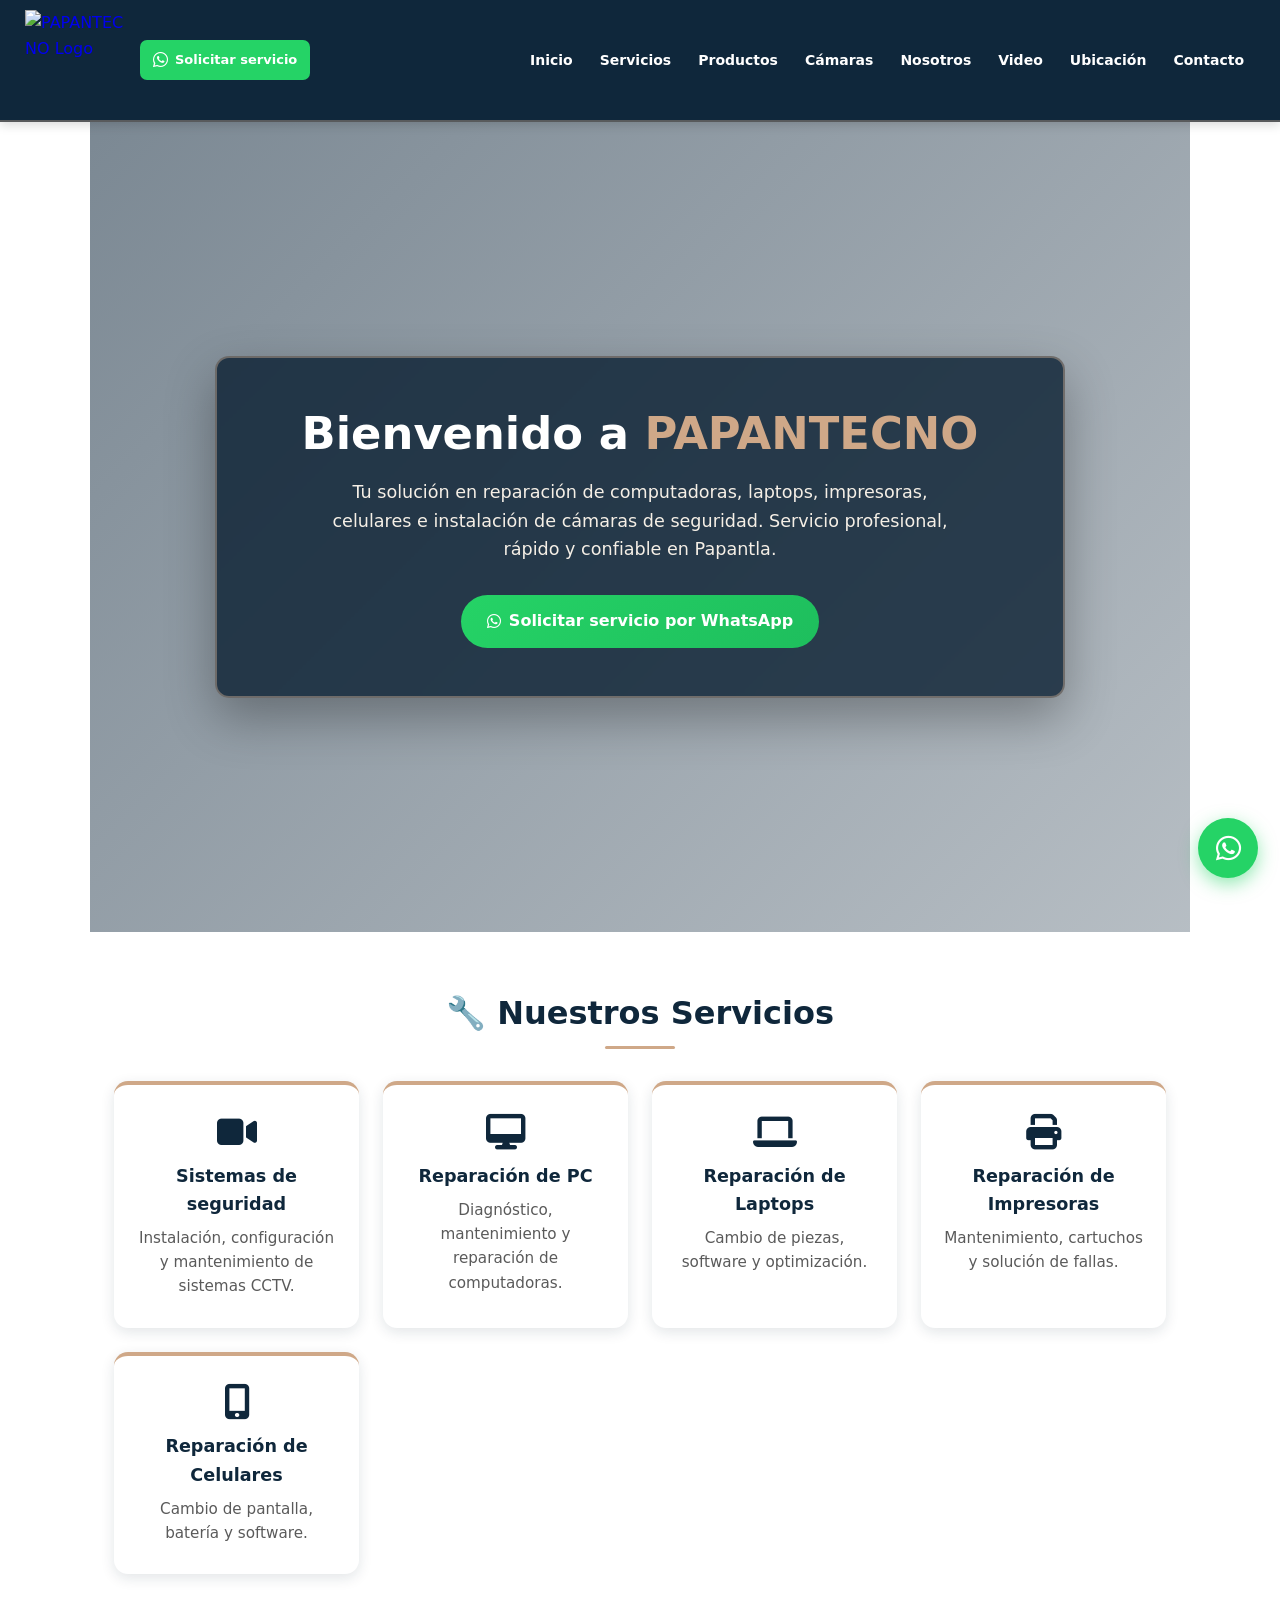
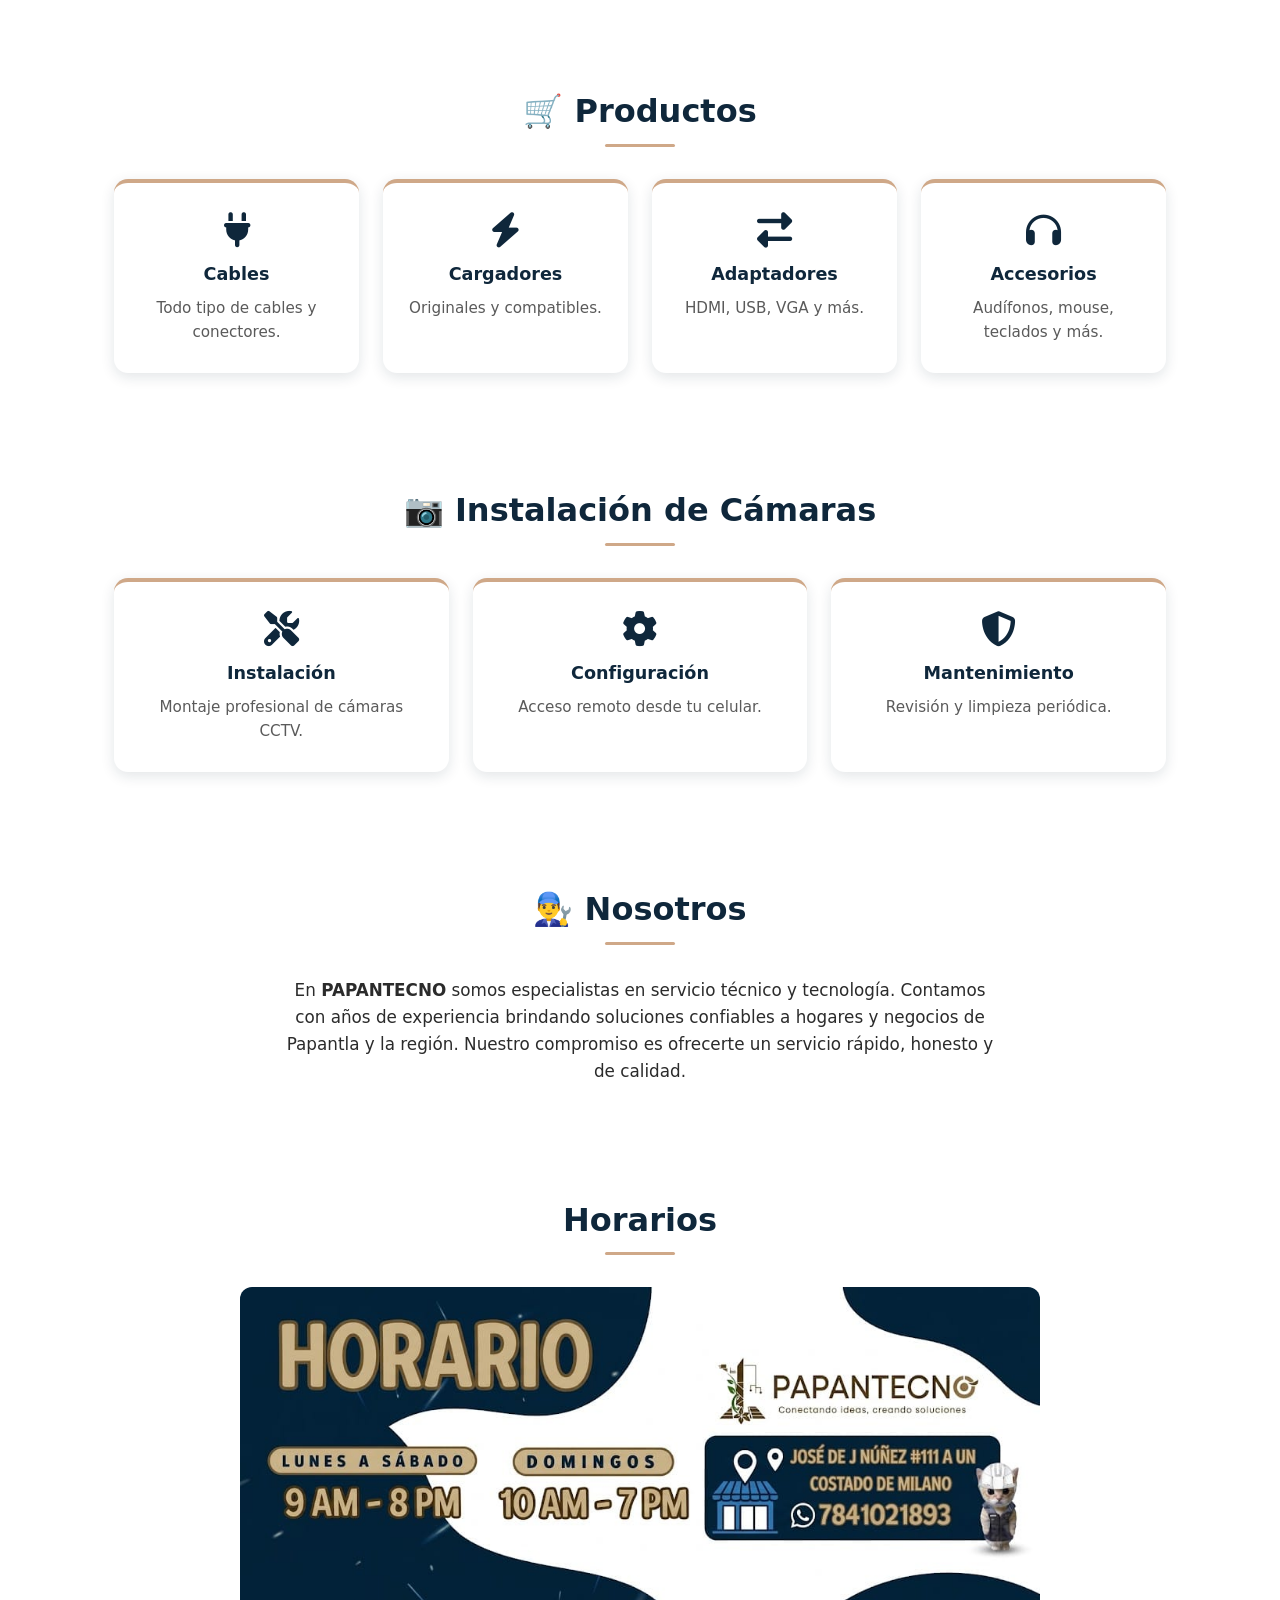
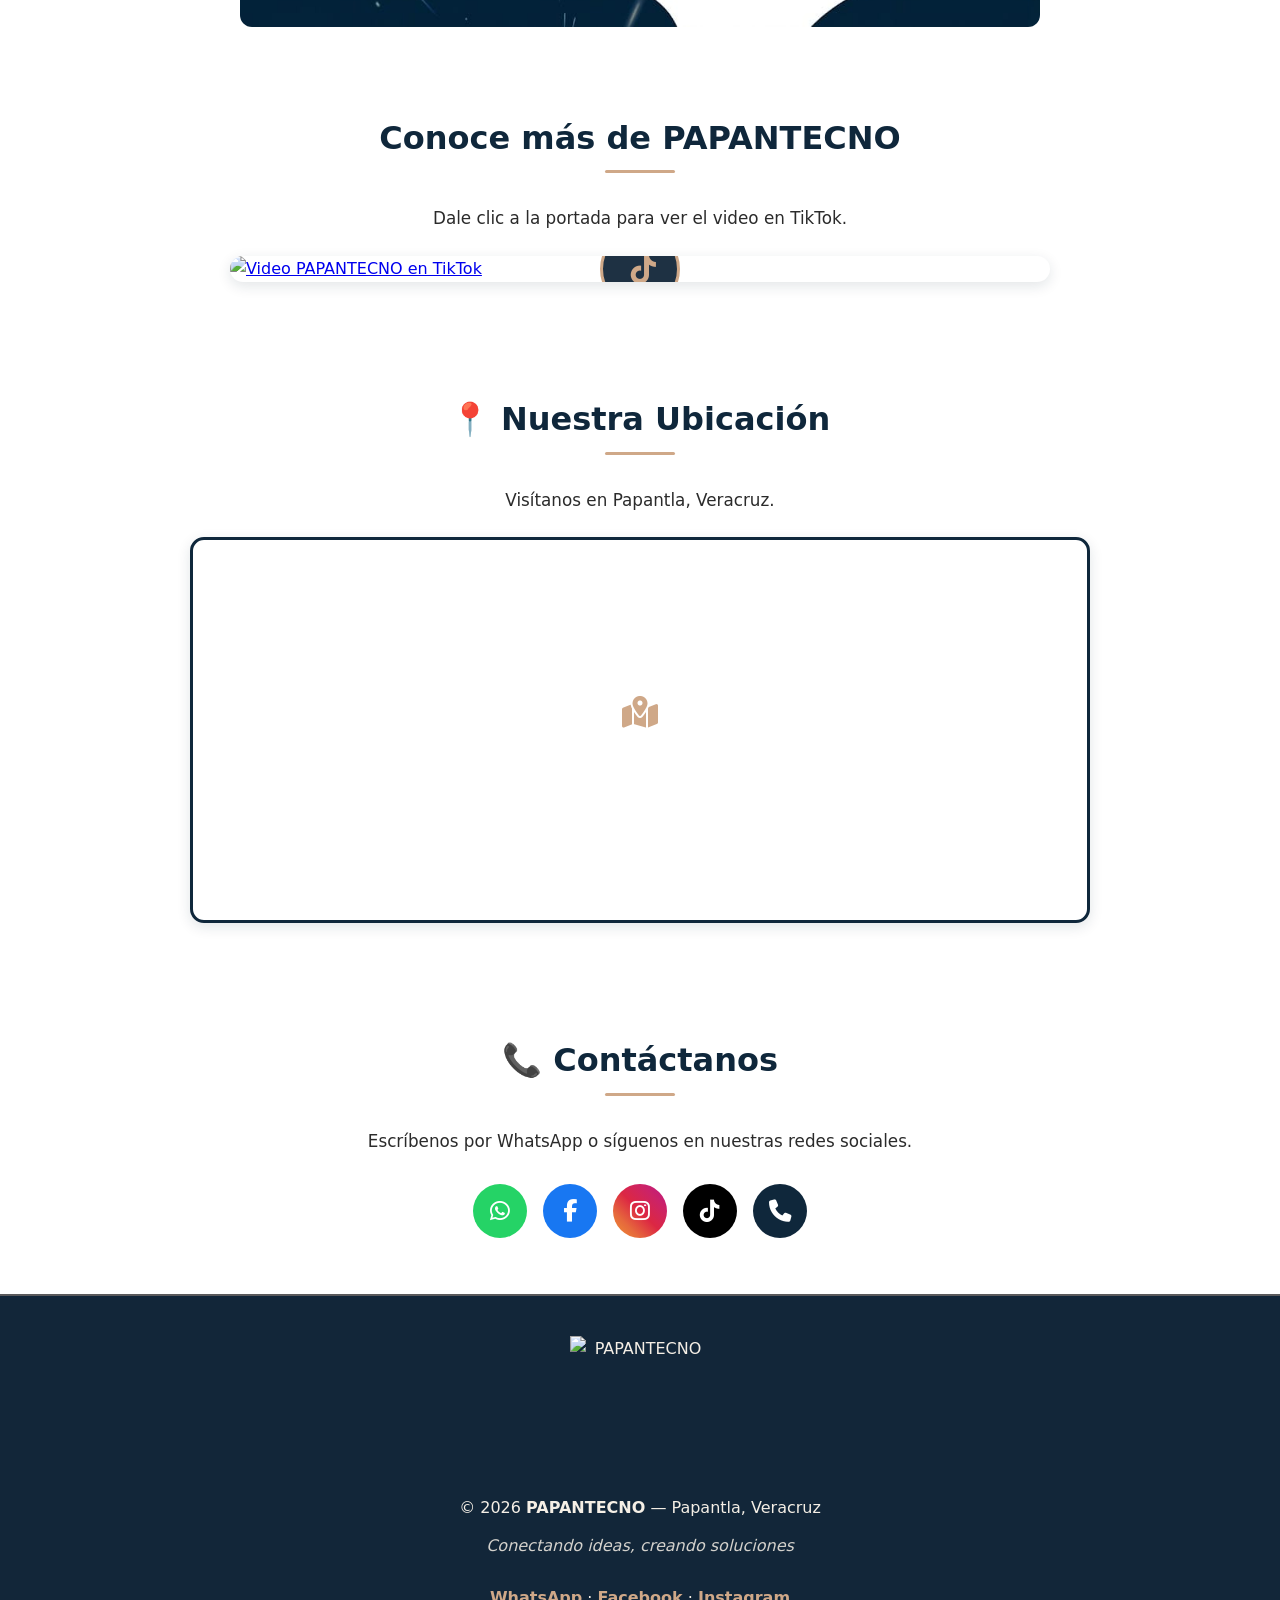
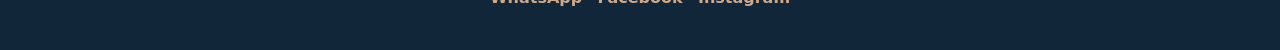
==== commit 0b3981c2: "Add files via upload" ====
--- a/index.html
+++ b/index.html
@@ -12,8 +12,6 @@
 </head>
 <body>
 
-  <!-- ===== HEADER ===== -->
-  
  <header>
 
   <a href="#inicio" class="logo-container">
@@ -51,7 +49,6 @@
   </nav>
 
 </header>
-
   <!-- ===== HERO con imagen de fondo editable ===== -->
   <section class="hero" id="inicio">
     <div class="hero-overlay">
@@ -283,4 +280,4 @@
 
   <script src="script.js"></script>
 </body>
-</html>
+</html>
--- a/style.css
+++ b/style.css
@@ -1,40 +1,52 @@
 /* =========================================================
-   PAPANTECNO
-   STYLE.CSS - DISEÑO RESPONSIVE
-   PC / LAPTOP / TABLET / CELULAR
-   ========================================================= */
-
-
-/* =========================================================
-   VARIABLES
+   PAPANTECNO — STYLE.CSS
+   DISEÑO RESPONSIVE PREMIUM + ANIMACIONES ATRACTIVAS
+   Compatible: PC / Laptop / Tablet / Celular (todos)
+   ========================================================= */
+
+
+/* =========================================================
+   1. VARIABLES GLOBALES
    ========================================================= */
 
 :root {
-    --fondo: #ffffff;
-    --fondo-card: #ffffff;
-
-    --primario: #295781;
-    --acento: #cfa888;
-
-    --whatsapp: #25d366;
-
-    --texto: #2b2b2b;
-    --texto-suave: #5a5a5a;
-
-    --sombra:
-        0 4px 14px rgba(0, 0, 0, 0.15);
-
-    --radio: 14px;
-
-    --logo-size: 60px;
-
-    --hero-bg:
-        url('/Papantecno/assets/papantecno.png');
-}
-
-
-/* =========================================================
-   RESET GENERAL
+
+    /* ---------- COLORES EMPRESARIALES (NO MODIFICAR) ---------- */
+    --fondo:          #ffffff;
+    --fondo-card:     #ffffff;
+    --primario:       #0f273b;
+    --acento:         #cfa888;
+    --whatsapp:       #25d366;
+    --texto:          #2b2b2b;
+    --texto-suave:    #5a5a5a;
+
+    /* ---------- SOMBRAS Y BORDES ---------- */
+    --sombra:         0 4px 14px rgba(15, 39, 59, 0.12);
+    --sombra-hover:   0 18px 38px rgba(15, 39, 59, 0.22);
+    --radio:          14px;
+
+    /* =====================================================
+       ⚙️  TAMAÑOS DEL LOGO — EDITAR INDIVIDUALMENTE AQUÍ
+       =====================================================
+       ✅ Cambia SOLO los números (px).
+       ✅ Cada línea controla un tamaño específico.
+       ===================================================== */
+
+    --logo-header-pc:       100px;   /* 🔹 HEADER en PC / Laptop        */
+    --logo-header-tablet:   100px;   /* 🔹 HEADER en Tablet              */
+    --logo-header-mobile:   120px;   /* 🔹 HEADER en Celular             */
+    --logo-header-mini:     40px;   /* 🔹 HEADER en Celular muy pequeño */
+
+    --logo-footer-size:     140px;   /* 🔹 FOOTER (logo centrado abajo)  */
+    --logo-footer-mobile:   100px;   /* 🔹 FOOTER en celular             */
+
+    /* ---------- FONDO DEL HERO ---------- */
+    --hero-bg: url('/Papantecno/assets/papantecno.png');
+}
+
+
+/* =========================================================
+   2. RESET GENERAL
    ========================================================= */
 
 * {
@@ -51,498 +63,424 @@
 body {
     width: 100%;
     min-height: 100vh;
-
-    font-family:
-        'Segoe UI',
-        system-ui,
-        -apple-system,
-        sans-serif;
-
+    font-family: 'Segoe UI', system-ui, -apple-system, sans-serif;
     background-color: var(--fondo);
-
     color: var(--texto);
-
     line-height: 1.6;
-
     overflow-x: hidden;
 }
 
 
 /* =========================================================
-   ELEMENTOS GENERALES RESPONSIVOS
-   ========================================================= */
-
-img {
-    display: block;
-
-    max-width: 100%;
-
-    height: auto;
-}
-
-iframe {
-    max-width: 100%;
-}
-
-video {
-    max-width: 100%;
-
-    height: auto;
-}
-
-h1,
-h2,
-h3,
-h4,
-p,
-a {
-    overflow-wrap: break-word;
-}
-
-
-/* =========================================================
-   HEADER
+   3. ELEMENTOS GENERALES RESPONSIVOS
+   ========================================================= */
+
+img  { display: block; max-width: 100%; height: auto; }
+iframe, video { max-width: 100%; height: auto; }
+h1, h2, h3, h4, p, a { overflow-wrap: break-word; }
+
+/* Accesibilidad: foco visible */
+a:focus-visible,
+button:focus-visible {
+    outline: 3px solid var(--acento);
+    outline-offset: 3px;
+    border-radius: 6px;
+}
+
+
+/* =========================================================
+   4. ANIMACIONES GLOBALES (KEYFRAMES)
+   ========================================================= */
+
+@keyframes fadeInUp {
+    from { opacity: 0; transform: translateY(30px); }
+    to   { opacity: 1; transform: translateY(0); }
+}
+
+@keyframes fadeIn {
+    from { opacity: 0; }
+    to   { opacity: 1; }
+}
+
+@keyframes floatY {
+    0%, 100% { transform: translate(-50%, -50%) translateY(0); }
+    50%      { transform: translate(-50%, -50%) translateY(-8px); }
+}
+
+@keyframes pulse {
+    0%   { box-shadow: 0 0 0 0 rgba(37, 211, 102, 0.6); }
+    70%  { box-shadow: 0 0 0 18px rgba(37, 211, 102, 0); }
+    100% { box-shadow: 0 0 0 0 rgba(37, 211, 102, 0); }
+}
+
+@keyframes shine {
+    0%   { transform: translateX(-100%) skewX(-20deg); }
+    100% { transform: translateX(250%) skewX(-20deg); }
+}
+
+@keyframes heroZoom {
+    from { transform: scale(1); }
+    to   { transform: scale(1.06); }
+}
+
+/* Respeto por usuarios con movimiento reducido */
+@media (prefers-reduced-motion: reduce) {
+    *, *::before, *::after {
+        animation-duration: 0.01ms !important;
+        animation-iteration-count: 1 !important;
+        transition-duration: 0.01ms !important;
+    }
+}
+
+
+/* =========================================================
+   5. HEADER (ÚNICO Y LIMPIO)
    ========================================================= */
 
 header {
     position: sticky;
-
     top: 0;
-
     z-index: 1000;
-
-    width: 100%;
-
-    display: flex;
-
-    align-items: center;
-
-    justify-content: space-between;
-
-    gap: 1rem;
-
-    padding:
-        0.8rem 1.2rem;
-
-    background-color:
-        rgba(6, 27, 47, 0.97);
-
-    backdrop-filter:
-        blur(10px);
-
-    box-shadow:
-        0 2px 12px
-        rgba(0, 0, 0, 0.2);
-
-    border-bottom:
-        2px solid
-        rgba(223, 186, 155, 0.35);
-}
-
-
-/* =========================================================
-   LOGO
+    width: 100%;
+    background: var(--primario);
+    display: flex;
+    align-items: center;
+    gap: 15px;
+    padding: 10px 25px;
+    box-shadow: 0 3px 10px rgba(0,0,0,.15);
+    border-bottom: 2px solid rgba(223, 186, 155, 0.35);
+    transition: padding 0.3s ease;
+}
+
+/* =========================================================
+   6. LOGO DEL HEADER (usa variables ⚙️)
    ========================================================= */
 
 .logo-container {
     display: flex;
-
-    align-items: center;
-
+    align-items: center;
+    flex-shrink: 0;
     text-decoration: none;
-
-    flex-shrink: 0;
+    transition: transform 0.3s ease;
+}
+
+.logo-container:hover {
+    transform: scale(1.05);
 }
 
 .logo-img {
-    height: var(--logo-size);
-
-    width: auto;
-
-    max-width: 180px;
-
+    width:  var(--logo-header-pc);
+    height: var(--logo-header-pc);
     object-fit: contain;
-
-    transition:
-        height 0.3s ease;
-}
-
-
-/* =========================================================
-   MENÚ
-   ========================================================= */
-
-nav {
-    margin-left: auto;
-
-    min-width: 0;
-}
+    display: block;
+    transition: width 0.3s ease, height 0.3s ease;
+}
+
+
+/* =========================================================
+   7. NAVEGACIÓN DESKTOP
+   ========================================================= */
+
+nav { flex: 1; }
 
 nav ul {
-    display: flex;
-
-    align-items: center;
-
+    list-style: none;
+    display: flex;
+    align-items: center;
     justify-content: flex-end;
-
-    flex-wrap: wrap;
-
-    list-style: none;
-
-    gap: 0.8rem;
-
+    gap: 5px;
     margin: 0;
-
     padding: 0;
 }
 
-nav li {
-    margin: 0;
-
-    padding: 0;
-}
+nav li { margin: 0; padding: 0; }
 
 nav a {
-    display: inline-flex;
-
-    align-items: center;
-
-    justify-content: center;
-
-    min-height: 38px;
-
-    padding:
-        0.35rem 0.6rem;
-
-    color: #ffffff;
-
-    font-weight: 500;
-
-    font-size: 0.9rem;
-
-    text-decoration: none;
-
+    display: block;
+    position: relative;
+    color: white !important;
+    text-decoration: none !important;
+    font-size: 14px;
+    font-weight: 600;
+    padding: 10px 11px;
+    border-radius: 7px;
     white-space: nowrap;
-
-    border-radius: 8px;
-
-    transition:
-        color 0.2s ease,
-        background-color 0.2s ease,
-        transform 0.2s ease;
+    transition: background .25s ease, transform .25s ease;
+}
+
+/* Línea animada inferior al pasar el mouse */
+nav a::after {
+    content: '';
+    position: absolute;
+    left: 50%;
+    bottom: 4px;
+    width: 0;
+    height: 2px;
+    background: var(--acento);
+    transform: translateX(-50%);
+    transition: width 0.3s ease;
+    border-radius: 2px;
 }
 
 nav a:hover {
-    color: #ffffff;
-
-    background-color:
-        rgba(207, 168, 136, 0.2);
-
-    transform:
-        translateY(-1px);
-}
-
-
-/* =========================================================
-   BOTÓN WHATSAPP DEL MENÚ
-   ========================================================= */
-
-.btn-whatsapp {
-    display: inline-flex;
-
-    align-items: center;
-
-    justify-content: center;
-
-    gap: 0.4rem;
-
-    background-color:
-        var(--whatsapp);
-
-    color: #ffffff !important;
-
-    padding:
-        0.5rem 0.9rem;
-
-    border-radius: 50px;
-
-    font-weight: 600;
-
-    white-space: nowrap;
-
-    text-decoration: none;
-
-    transition:
-        transform 0.2s ease,
-        background-color 0.2s ease;
-}
-
-.btn-whatsapp:hover {
-    background-color:
-        #1ebe5d;
-
-    transform:
-        scale(1.04);
-}
-
-
-/* =========================================================
-   BOTÓN HAMBURGUESA
+    background: rgba(255,255,255,.15);
+    color: white !important;
+    transform: translateY(-2px);
+}
+
+nav a:hover::after {
+    width: 60%;
+}
+
+
+/* =========================================================
+   8. BOTÓN HAMBURGUESA
    ========================================================= */
 
 .menu-toggle {
     display: none;
-
-    background: transparent;
-
+    align-items: center;
+    justify-content: center;
+    gap: 7px;
     border: none;
-
-    color: #ffffff;
-
-    font-size: 1.7rem;
-
+    background: rgba(255,255,255,.10);
+    color: white;
+    font-size: 14px;
+    font-weight: 600;
+    padding: 9px 12px;
+    border-radius: 7px;
     cursor: pointer;
-}
-
-
-/* =========================================================
-   HERO
+    transition: background 0.25s ease, transform 0.25s ease;
+}
+
+.menu-toggle:hover {
+    background: rgba(255,255,255,.22);
+    transform: scale(1.05);
+}
+
+.menu-toggle:active { transform: scale(0.96); }
+
+
+/* =========================================================
+   9. BOTÓN WHATSAPP DEL HEADER
+   ========================================================= */
+
+.header-whatsapp {
+    display: flex;
+    align-items: center;
+    justify-content: center;
+    gap: 7px;
+    background: var(--whatsapp);
+    color: white !important;
+    text-decoration: none !important;
+    font-size: 13px;
+    font-weight: 700;
+    padding: 10px 13px;
+    border-radius: 7px;
+    white-space: nowrap;
+    transition: transform 0.25s ease, filter 0.25s ease, box-shadow 0.25s ease;
+}
+
+.header-whatsapp:hover {
+    color: white !important;
+    filter: brightness(.95);
+    transform: translateY(-2px);
+    box-shadow: 0 6px 18px rgba(37, 211, 102, 0.4);
+}
+
+.header-whatsapp i { font-size: 17px; }
+
+
+/* =========================================================
+   10. HERO
    ========================================================= */
 
 .hero {
     position: relative;
-
-    width: 100%;
-
+    width: 100%;
     min-height: 90vh;
-
-    display: flex;
-
-    align-items: center;
-
+    display: flex;
+    align-items: center;
     justify-content: center;
-
     text-align: center;
-
-    background-image:
-        var(--hero-bg);
-
+    padding: 2rem 1.5rem;
+    overflow: hidden;
+    isolation: isolate;
+}
+
+/* Fondo con zoom sutil (más atractivo, sin bugs) */
+.hero::before {
+    content: '';
+    position: absolute;
+    inset: 0;
+    background-image: var(--hero-bg);
     background-size: cover;
-
     background-position: center;
-
-    background-attachment: fixed;
-
-    padding:
-        2rem 1.5rem;
+    z-index: -2;
+    animation: heroZoom 22s ease-in-out infinite alternate;
+}
+
+/* Velo oscuro del hero */
+.hero::after {
+    content: '';
+    position: absolute;
+    inset: 0;
+    background: linear-gradient(
+        135deg,
+        rgba(15, 39, 59, 0.55) 0%,
+        rgba(15, 39, 59, 0.30) 100%
+    );
+    z-index: -1;
 }
 
 .hero-overlay {
     width: 100%;
-
     max-width: 850px;
-
-    padding:
-        3rem 2rem;
-
-    background-color:
-        rgba(6, 27, 47, 0.78);
-
-    border-radius:
-        var(--radio);
-
+    padding: 3rem 2rem;
+    background-color: rgba(6, 27, 47, 0.78);
+    border-radius: var(--radio);
     color: #ffffff;
-
-    backdrop-filter:
-        blur(2px);
-
-    border:
-        2px solid
-        rgba(223, 186, 155, 0.4);
+    backdrop-filter: blur(2px);
+    border: 2px solid rgba(223, 186, 155, 0.4);
+    box-shadow: 0 20px 50px rgba(0,0,0,0.3);
+    animation: fadeInUp 0.9s ease both;
 }
 
 .hero h1 {
     color: #ffffff;
-
-    font-size:
-        clamp(
-            1.8rem,
-            3vw + 1rem,
-            2.8rem
-        );
-
+    font-size: clamp(1.8rem, 3vw + 1rem, 2.8rem);
     margin-bottom: 1rem;
-}
-
-.hero h1 span {
-    color:
-        var(--acento);
-}
+    animation: fadeInUp 0.9s 0.15s ease both;
+    line-height: 1.25;
+}
+
+.hero h1 span { color: var(--acento); }
 
 .hero p {
     max-width: 640px;
-
-    margin:
-        0 auto 2rem;
-
-    color:
-        #f5efe6;
-
+    margin: 0 auto 2rem;
+    color: #f5efe6;
     font-size: 1.1rem;
-}
-
-
-/* =========================================================
-   BOTONES DEL HERO
-   ========================================================= */
-
+    animation: fadeInUp 0.9s 0.3s ease both;
+}
+
+/* Botones del hero */
 .hero-buttons {
     display: flex;
-
     justify-content: center;
-
-    align-items: center;
-
+    align-items: center;
     flex-wrap: wrap;
-
     gap: 1rem;
+    animation: fadeInUp 0.9s 0.45s ease both;
 }
 
 .btn-primary,
 .btn-secondary {
+    position: relative;
+    overflow: hidden;
     display: inline-flex;
-
-    align-items: center;
-
+    align-items: center;
     justify-content: center;
-
     gap: 0.5rem;
-
-    padding:
-        0.85rem 1.6rem;
-
+    padding: 0.85rem 1.6rem;
     border-radius: 50px;
-
     font-weight: 600;
-
     text-decoration: none;
-
-    transition:
-        transform 0.2s ease,
-        box-shadow 0.2s ease;
+    transition: transform 0.25s ease, box-shadow 0.25s ease;
 }
 
 .btn-primary {
-    background-color:
-        var(--whatsapp);
-
+    background: linear-gradient(135deg, var(--whatsapp) 0%, #1ebe5d 100%);
     color: #ffffff;
 }
 
 .btn-secondary {
-    background-color:
-        var(--acento);
-
-    color:
-        var(--primario);
+    background: linear-gradient(135deg, var(--acento) 0%, #b88f6b 100%);
+    color: var(--primario);
+}
+
+/* Brillo que pasa al hacer hover */
+.btn-primary::before,
+.btn-secondary::before {
+    content: '';
+    position: absolute;
+    top: 0; left: -75%;
+    width: 50%; height: 100%;
+    background: rgba(255,255,255,0.35);
+    transform: skewX(-20deg);
+    transition: none;
+}
+
+.btn-primary:hover::before,
+.btn-secondary:hover::before {
+    animation: shine 0.85s ease;
 }
 
 .btn-primary:hover,
 .btn-secondary:hover {
-    transform:
-        translateY(-3px);
-
-    box-shadow:
-        var(--sombra);
-}
-
-
-/* =========================================================
-   SECCIONES
+    transform: translateY(-3px);
+    box-shadow: var(--sombra-hover);
+}
+
+
+/* =========================================================
+   11. SECCIONES
    ========================================================= */
 
 section {
     width: 100%;
-
     max-width: 1100px;
-
-    margin:
-        0 auto;
-
-    padding:
-        3.5rem 1.5rem;
+    margin: 0 auto;
+    padding: 3.5rem 1.5rem;
 }
 
 section h2 {
     text-align: center;
-
-    color:
-        var(--primario);
-
-    font-size:
-        clamp(
-            1.4rem,
-            3vw + 0.5rem,
-            2rem
-        );
-
-    margin-bottom:
-        2rem;
-}
-
-
-/* =========================================================
-   GRID
+    color: var(--primario);
+    font-size: clamp(1.4rem, 3vw + 0.5rem, 2rem);
+    margin-bottom: 2rem;
+    position: relative;
+    padding-bottom: 0.6rem;
+}
+
+/* Subrayado decorativo con el color acento */
+section h2::after {
+    content: '';
+    position: absolute;
+    left: 50%;
+    bottom: 0;
+    transform: translateX(-50%);
+    width: 70px;
+    height: 3px;
+    background: var(--acento);
+    border-radius: 2px;
+}
+
+
+/* =========================================================
+   12. GRID + TARJETAS
    ========================================================= */
 
 .grid {
     width: 100%;
-
     display: grid;
-
-    grid-template-columns:
-        repeat(
-            auto-fit,
-            minmax(240px, 1fr)
-        );
-
+    grid-template-columns: repeat(auto-fit, minmax(240px, 1fr));
     gap: 1.5rem;
 }
 
-
-/* =========================================================
-   TARJETAS
-   ========================================================= */
-
 .card {
-    width: 100%;
-
-    padding:
-        1.8rem 1.4rem;
-
-    background-color:
-        var(--fondo-card);
-
-    color:
-        var(--texto);
-
+    position: relative;
+    width: 100%;
+    padding: 1.8rem 1.4rem;
+    background-color: var(--fondo-card);
+    color: var(--texto);
     text-align: center;
-
-    border-radius:
-        var(--radio);
-
-    border-top:
-        4px solid
-        var(--acento);
-
-    box-shadow:
-        var(--sombra);
-
+    border-radius: var(--radio);
+    border-top: 4px solid var(--acento);
+    box-shadow: var(--sombra);
     text-decoration: none;
-
-    transition:
-        transform 0.25s ease,
-        box-shadow 0.25s ease;
+    overflow: hidden;
+    transition: transform 0.3s ease, box-shadow 0.3s ease;
 }
 
 .card:link,
@@ -550,67 +488,50 @@
 .card:hover,
 .card:active {
     text-decoration: none;
-
-    color:
-        var(--texto);
+    color: var(--texto);
 }
 
 .card:hover {
-    transform:
-        translateY(-6px);
-
-    box-shadow:
-        0 10px 24px
-        rgba(0, 0, 0, 0.18);
-}
-
-
-/* =========================================================
-   ICONOS
-   ========================================================= */
+    transform: translateY(-8px) scale(1.02);
+    box-shadow: var(--sombra-hover);
+}
 
 .card i {
+    display: inline-block;
     font-size: 2.2rem;
-
-    color:
-        var(--primario);
-
-    margin-bottom:
-        0.8rem;
-}
-
-
-/* =========================================================
-   TÍTULOS TARJETAS
-   ========================================================= */
+    color: var(--primario);
+    margin-bottom: 0.8rem;
+    transition: transform 0.35s ease, color 0.35s ease;
+}
+
+.card:hover i {
+    transform: scale(1.15) rotate(-6deg);
+    color: var(--acento);
+}
 
 .card h3 {
-    color:
-        var(--primario);
-
-    margin-bottom:
-        0.5rem;
-
-    font-size:
-        1.1rem;
-}
-
-
-/* =========================================================
-   DESCRIPCIÓN TARJETAS
-   ========================================================= */
+    color: var(--primario);
+    margin-bottom: 0.5rem;
+    font-size: 1.1rem;
+}
 
 .card p {
-    color:
-        var(--texto-suave);
-
-    font-size:
-        0.95rem;
-}
-
-
-/* =========================================================
-   TEXTOS CENTRADOS
+    color: var(--texto-suave);
+    font-size: 0.95rem;
+}
+
+/* Entrada escalonada de tarjetas */
+.card { animation: fadeInUp 0.7s ease both; }
+.grid .card:nth-child(1) { animation-delay: 0.05s; }
+.grid .card:nth-child(2) { animation-delay: 0.15s; }
+.grid .card:nth-child(3) { animation-delay: 0.25s; }
+.grid .card:nth-child(4) { animation-delay: 0.35s; }
+.grid .card:nth-child(5) { animation-delay: 0.45s; }
+.grid .card:nth-child(6) { animation-delay: 0.55s; }
+
+
+/* =========================================================
+   13. TEXTOS CENTRADOS DE SECCIÓN
    ========================================================= */
 
 .nosotros-texto,
@@ -619,2045 +540,523 @@
 .video-texto,
 .ubicacion-texto {
     width: 100%;
-
     max-width: 720px;
-
-    margin:
-        0 auto 1.5rem;
-
+    margin: 0 auto 1.5rem;
     text-align: center;
-
-    color:
-        var(--texto);
-
-    font-size:
-        1.05rem;
-}
-
-
-/* =========================================================
-   VIDEO
+    color: var(--texto);
+    font-size: 1.05rem;
+}
+
+
+/* =========================================================
+   14. VIDEO
    ========================================================= */
 
 .video-card {
     position: relative;
-
     display: block;
-
-    width: 100%;
-
+    width: 100%;
     max-width: 820px;
-
-    margin:
-        0 auto;
-
+    margin: 0 auto;
     overflow: hidden;
-
-    border-radius:
-        var(--radio);
-
-    box-shadow:
-        var(--sombra);
-
-    transition:
-        transform 0.3s ease,
-        box-shadow 0.3s ease;
+    border-radius: var(--radio);
+    box-shadow: var(--sombra);
+    transition: transform 0.3s ease, box-shadow 0.3s ease;
 }
 
 .video-card:hover {
-    transform:
-        scale(1.02);
-
-    box-shadow:
-        0 12px 28px
-        rgba(0, 0, 0, 0.25);
+    transform: scale(1.02);
+    box-shadow: var(--sombra-hover);
 }
 
 .video-thumb {
     display: block;
-
-    width: 40%;
-
+    width: 100%;
     max-width: 100%;
-
-    margin:
-        0 auto;
+    margin: 0 auto;
 }
 
 .video-play {
     position: absolute;
-
     top: 50%;
-
     left: 50%;
-
-    transform:
-        translate(-50%, -50%);
-
+    transform: translate(-50%, -50%);
     width: 80px;
-
     height: 80px;
-
-    display: flex;
-
-    align-items: center;
-
+    display: flex;
+    align-items: center;
     justify-content: center;
-
     padding-left: 6px;
-
-    border:
-        3px solid
-        var(--acento);
-
+    border: 3px solid var(--acento);
     border-radius: 50%;
-
-    background-color:
-        rgba(6, 27, 47, 0.9);
-
-    color:
-        var(--acento);
-
-    font-size:
-        1.8rem;
-
-    transition:
-        transform 0.25s ease,
-        background-color 0.25s ease;
+    background-color: rgba(6, 27, 47, 0.9);
+    color: var(--acento);
+    font-size: 1.8rem;
+    transition: transform 0.25s ease, background-color 0.25s ease;
+    animation: floatY 3s ease-in-out infinite;
 }
 
 .video-card:hover .video-play {
-    transform:
-        translate(-50%, -50%)
-        scale(1.15);
-
-    background-color:
-        var(--primario);
-}
-
-
-/* =========================================================
-   UBICACIÓN
+    background-color: var(--primario);
+    animation-play-state: paused;
+    transform: translate(-50%, -50%) scale(1.15);
+}
+
+
+/* =========================================================
+   15. UBICACIÓN / MAPA
    ========================================================= */
 
 .mapa-wrapper {
     position: relative;
-
     display: block;
-
-    width: 100%;
-
+    width: 100%;
     max-width: 900px;
-
-    margin:
-        0 auto;
-
+    margin: 0 auto;
     overflow: hidden;
-
-    border:
-        3px solid
-        var(--primario);
-
-    border-radius:
-        var(--radio);
-
-    box-shadow:
-        var(--sombra);
-
+    border: 3px solid var(--primario);
+    border-radius: var(--radio);
+    box-shadow: var(--sombra);
     text-decoration: none;
+    transition: transform 0.3s ease, box-shadow 0.3s ease;
+}
+
+.mapa-wrapper:hover {
+    transform: translateY(-4px);
+    box-shadow: var(--sombra-hover);
 }
 
 .mapa-wrapper iframe {
     display: block;
-
-    width: 100%;
-
+    width: 100%;
     height: 380px;
-
     border: 0;
-
     pointer-events: none;
-
-    filter:
-        grayscale(20%);
-
-    transition:
-        filter 0.3s ease;
-}
-
-.mapa-wrapper:hover iframe {
-    filter:
-        grayscale(0%);
-}
+    filter: grayscale(20%);
+    transition: filter 0.3s ease;
+}
+
+.mapa-wrapper:hover iframe { filter: grayscale(0%); }
 
 .mapa-overlay {
     position: absolute;
-
     inset: 0;
-
-    display: flex;
-
+    display: flex;
     flex-direction: column;
-
-    align-items: center;
-
+    align-items: center;
     justify-content: center;
-
     gap: 0.6rem;
-
-    background-color:
-        rgba(6, 27, 47, 0);
-
-    color:
-        #ffffff;
-
+    background-color: rgba(6, 27, 47, 0);
+    color: #ffffff;
     font-weight: 600;
-
-    font-size:
-        1.05rem;
-
-    transition:
-        background-color 0.3s ease;
-
+    font-size: 1.05rem;
+    transition: background-color 0.3s ease;
     pointer-events: none;
 }
 
 .mapa-overlay i {
-    font-size:
-        2rem;
-
-    color:
-        var(--acento);
+    font-size: 2rem;
+    color: var(--acento);
 }
 
 .mapa-wrapper:hover .mapa-overlay {
-    background-color:
-        rgba(6, 27, 47, 0.7);
-}
-
-
-/* =========================================================
-   REDES SOCIALES
+    background-color: rgba(6, 27, 47, 0.7);
+}
+
+
+/* =========================================================
+   16. REDES SOCIALES
    ========================================================= */
 
 .redes {
     display: flex;
-
-    align-items: center;
-
+    align-items: center;
     justify-content: center;
-
     flex-wrap: wrap;
-
     gap: 1rem;
-
-    margin-top:
-        1.8rem;
+    margin-top: 1.8rem;
 }
 
 .redes a {
     width: 54px;
-
     height: 54px;
-
-    display: flex;
-
-    align-items: center;
-
+    display: flex;
+    align-items: center;
     justify-content: center;
-
     border-radius: 50%;
-
     color: #ffffff;
-
-    font-size:
-        1.4rem;
-
+    font-size: 1.4rem;
     text-decoration: none;
-
-    transition:
-        transform 0.2s ease;
+    transition: transform 0.25s ease, box-shadow 0.25s ease;
 }
 
 .redes a:hover {
-    transform:
-        scale(1.12);
-}
-
-.redes .whatsapp {
-    background-color:
-        #25d366;
-}
-
-.redes .facebook {
-    background-color:
-        #1877f2;
-}
-
+    transform: scale(1.15) rotate(6deg);
+    box-shadow: 0 10px 22px rgba(0,0,0,0.25);
+}
+
+.redes .whatsapp  { background-color: #25d366; }
+.redes .facebook  { background-color: #1877f2; }
 .redes .instagram {
-    background:
-        linear-gradient(
-            45deg,
-            #f09433,
-            #e6683c,
-            #dc2743,
-            #cc2366,
-            #bc1888
-        );
-}
-
-.redes .tiktok {
-    background-color:
-        #000000;
-}
-
-.redes .telefono {
-    background-color:
-        var(--primario);
-}
-
-
-/* =========================================================
-   FOOTER
+    background: linear-gradient(
+        45deg,
+        #f09433, #e6683c, #dc2743, #cc2366, #bc1888
+    );
+}
+.redes .tiktok    { background-color: #000000; }
+.redes .telefono  { background-color: var(--primario); }
+
+
+/* =========================================================
+   17. FOOTER (LOGO CENTRADO ✅)
    ========================================================= */
 
 footer {
     width: 100%;
-
-    padding:
-        2.5rem 1.5rem;
-
+    padding: 2.5rem 1.5rem;
     text-align: center;
-
-    background-color:
-        rgba(6, 27, 47, 0.95);
-
-    color:
-        #f5efe6;
-
-    border-top:
-        2px solid
-        rgba(223, 186, 155, 0.35);
-
-    backdrop-filter:
-        blur(10px);
+    background-color: rgba(6, 27, 47, 0.95);
+    color: #f5efe6;
+    border-top: 2px solid rgba(223, 186, 155, 0.35);
+    backdrop-filter: blur(10px);
+
+    /* Centrado del contenido (logo, textos, redes) */
+    display: flex;
+    flex-direction: column;
+    align-items: center;
+    justify-content: center;
+    gap: 0.4rem;
 }
 
 .footer-logo {
-    height: 60px;
-
+    /* 👇 Logo del footer usa su variable propia */
+    width:  var(--logo-footer-size);
+    height: var(--logo-footer-size);
     max-width: 100%;
-
-    margin-bottom:
-        0.8rem;
+    object-fit: contain;
+    margin: 0 auto 0.8rem;
+    display: block;
+    transition: transform 0.3s ease;
+}
+
+.footer-logo:hover {
+    transform: scale(1.08);
 }
 
 .footer-lema {
-    margin:
-        0.4rem 0;
-
+    margin: 0.4rem 0;
     font-style: italic;
-
-    opacity:
-        0.85;
+    opacity: 0.85;
+    text-align: center;
 }
 
 .footer-redes {
-    margin-top:
-        0.8rem;
+    margin-top: 0.8rem;
+    text-align: center;
 }
 
 .footer-redes a {
-    color:
-        var(--acento);
-
-    font-weight:
-        600;
-
+    color: var(--acento);
+    font-weight: 600;
     text-decoration: none;
+    transition: color 0.25s ease;
 }
 
 .footer-redes a:hover {
-    text-decoration:
-        underline;
-}
-
-
-/* =========================================================
-   WHATSAPP FLOTANTE
+    color: #ffffff;
+    text-decoration: underline;
+}
+
+
+/* =========================================================
+   18. WHATSAPP FLOTANTE
    ========================================================= */
 
 .whatsapp-float {
     position: fixed;
-
     right: 22px;
-
     bottom: 22px;
-
     z-index: 1100;
-
     width: 60px;
-
     height: 60px;
-
-    display: flex;
-
-    align-items: center;
-
+    display: flex;
+    align-items: center;
     justify-content: center;
-
     border-radius: 50%;
-
-    background-color:
-        var(--whatsapp);
-
-    color:
-        #ffffff;
-
-    font-size:
-        1.8rem;
-
+    background-color: var(--whatsapp);
+    color: #ffffff;
+    font-size: 1.8rem;
     text-decoration: none;
-
-    box-shadow:
-        0 6px 18px
-        rgba(37, 211, 102, 0.5);
-
-    animation:
-        pulso 2s infinite;
-}
-
-@keyframes pulso {
-
-    0% {
-        box-shadow:
-            0 0 0 0
-            rgba(37, 211, 102, 0.6);
-    }
-
-    70% {
-        box-shadow:
-            0 0 0 18px
-            rgba(37, 211, 102, 0);
-    }
-
-    100% {
-        box-shadow:
-            0 0 0 0
-            rgba(37, 211, 102, 0);
-    }
-}
-
-
-/* =========================================================
-   PÁGINAS DE SERVICIOS
+    box-shadow: 0 6px 18px rgba(37, 211, 102, 0.5);
+    animation: pulse 2s infinite;
+    transition: transform 0.25s ease;
+}
+
+.whatsapp-float:hover { transform: scale(1.1); }
+
+
+/* =========================================================
+   19. PÁGINAS DE SERVICIOS
    ========================================================= */
 
 .detalle {
     width: 100%;
-
-    margin-top:
-        40px;
-
-    padding:
-        35px;
-
-    background:
-        #ffffff;
-
-    border-radius:
-        15px;
-
-    box-shadow:
-        0 5px 20px
-        rgba(0, 0, 0, 0.1);
+    margin-top: 40px;
+    padding: 35px;
+    background: #ffffff;
+    border-radius: 15px;
+    box-shadow: 0 5px 20px rgba(0, 0, 0, 0.1);
 }
 
 .info-grid {
     display: grid;
-
-    grid-template-columns:
-        repeat(
-            auto-fit,
-            minmax(220px, 1fr)
-        );
-
-    gap:
-        20px;
-
-    margin-top:
-        30px;
+    grid-template-columns: repeat(auto-fit, minmax(220px, 1fr));
+    gap: 20px;
+    margin-top: 30px;
 }
 
 .info-box {
     width: 100%;
-
-    padding:
-        25px;
-
-    text-align:
-        center;
-
-    background:
-        #ffffff;
-
-    color:
-        var(--texto);
-
-    border-radius:
-        12px;
-
-    box-shadow:
-        var(--sombra);
+    padding: 25px;
+    text-align: center;
+    background: #ffffff;
+    color: var(--texto);
+    border-radius: 12px;
+    box-shadow: var(--sombra);
+    transition: transform 0.3s ease, box-shadow 0.3s ease;
+}
+
+.info-box:hover {
+    transform: translateY(-6px);
+    box-shadow: var(--sombra-hover);
 }
 
 .info-box i {
-    margin-bottom:
-        10px;
-
-    color:
-        var(--primario);
-
-    font-size:
-        35px;
-}
-
-
-/* =========================================================
-   PREGUNTAS FRECUENTES
+    display: inline-block;
+    margin-bottom: 10px;
+    color: var(--primario);
+    font-size: 35px;
+    transition: transform 0.35s ease, color 0.35s ease;
+}
+
+.info-box:hover i {
+    transform: scale(1.15);
+    color: var(--acento);
+}
+
+
+/* =========================================================
+   20. PREGUNTAS FRECUENTES (FAQ)
    ========================================================= */
 
 .faq {
     width: 100%;
-
-    margin-top:
-        35px;
-
-    padding:
-        35px;
-
-    background:
-        #ffffff;
-
-    border-radius:
-        15px;
-
-    box-shadow:
-        0 5px 20px
-        rgba(0, 0, 0, 0.08);
-}
-
-.faq h2 {
-    margin-bottom:
-        20px;
-
-    text-align:
-        center;
-}
-
-.faq h3 {
-    margin-top:
-        25px;
-
-    margin-bottom:
-        10px;
-}
+    margin-top: 35px;
+    padding: 35px;
+    background: #ffffff;
+    border-radius: 15px;
+    box-shadow: 0 5px 20px rgba(0, 0, 0, 0.08);
+}
+
+.faq h2 { margin-bottom: 20px; text-align: center; }
+.faq h3 { margin-top: 25px; margin-bottom: 10px; }
 
 details {
     width: 100%;
-
-    margin:
-        10px 0;
-
-    padding:
-        15px;
-
-    background:
-        #ffffff;
-
-    border-radius:
-        10px;
-
-    box-shadow:
-        0 2px 8px
-        rgba(0, 0, 0, 0.08);
+    margin: 10px 0;
+    padding: 15px;
+    background: #ffffff;
+    border-radius: 10px;
+    box-shadow: 0 2px 8px rgba(0, 0, 0, 0.08);
+    transition: box-shadow 0.25s ease;
+}
+
+details:hover {
+    box-shadow: 0 6px 18px rgba(15, 39, 59, 0.15);
 }
 
 summary {
-    cursor:
-        pointer;
-
-    color:
-        var(--texto);
-
-    font-weight:
-        bold;
-}
-
-
-/* =========================================================
-   VIDEOS TIKTOK
+    cursor: pointer;
+    color: var(--texto);
+    font-weight: bold;
+    transition: color 0.25s ease;
+}
+
+summary:hover { color: var(--primario); }
+
+
+/* =========================================================
+   21. VIDEOS TIKTOK
    ========================================================= */
 
 .videos {
     width: 100%;
-
-    margin-top:
-        40px;
-
-    padding:
-        35px;
-
-    background:
-        #ffffff;
-
-    border-radius:
-        15px;
-
-    text-align:
-        center;
+    margin-top: 40px;
+    padding: 35px;
+    background: #ffffff;
+    border-radius: 15px;
+    text-align: center;
 }
 
 .tiktok-container {
     width: 100%;
-
-    display: flex;
-
-    align-items: center;
-
+    display: flex;
+    align-items: center;
     justify-content: center;
-
-    margin-top:
-        25px;
+    margin-top: 25px;
 }
 
 .video-tiktok {
     display: block;
-
-    width: 100%;
-
-    max-width:
-        500px;
-
-    margin:
-        25px auto;
-
-    text-decoration:
-        none;
+    width: 100%;
+    max-width: 500px;
+    margin: 25px auto;
+    text-decoration: none;
 }
 
 .video-portada {
-    position:
-        relative;
-
-    width:
-        100%;
-
-    overflow:
-        hidden;
-
-    border-radius:
-        14px;
-
-    background:
-        #000000;
-}
+    position: relative;
+    width: 100%;
+    overflow: hidden;
+    border-radius: 14px;
+    background: #000000;
+    transition: transform 0.3s ease;
+}
+
+.video-tiktok:hover .video-portada { transform: scale(1.03); }
 
 .video-portada img {
-    display:
-        block;
-
-    width:
-        100%;
-
-    height:
-        auto;
+    display: block;
+    width: 100%;
+    height: auto;
 }
 
 .video-portada .play {
-    position:
-        absolute;
-
-    top:
-        50%;
-
-    left:
-        50%;
-
-    transform:
-        translate(-50%, -50%);
-
-    width:
-        65px;
-
-    height:
-        65px;
-
-    display:
-        flex;
-
-    align-items:
-        center;
-
-    justify-content:
-        center;
-
-    border-radius:
-        50%;
-
-    background:
-        rgba(255, 255, 255, 0.9);
-
-    color:
-        #222222;
-
-    font-size:
-        25px;
-}
-
-
-/* =========================================================
-   HORARIOS
+    position: absolute;
+    top: 50%;
+    left: 50%;
+    transform: translate(-50%, -50%);
+    width: 65px;
+    height: 65px;
+    display: flex;
+    align-items: center;
+    justify-content: center;
+    border-radius: 50%;
+    background: rgba(255, 255, 255, 0.9);
+    color: #222222;
+    font-size: 25px;
+    transition: transform 0.3s ease, background 0.3s ease;
+}
+
+.video-tiktok:hover .play {
+    transform: translate(-50%, -50%) scale(1.15);
+    background: var(--acento);
+}
+
+
+/* =========================================================
+   22. HORARIOS
    ========================================================= */
 
 .horarios {
     width: 100%;
-
-    padding:
-        30px 20px;
-
-    text-align:
-        center;
+    padding: 30px 20px;
+    text-align: center;
 }
 
 .horarios-imagenes {
     width: 100%;
-
-    display: flex;
-
-    align-items: center;
-
+    display: flex;
+    align-items: center;
     justify-content: center;
-
     flex-wrap: wrap;
-
-    gap:
-        20px;
+    gap: 20px;
 }
 
 .horarios-imagenes img {
-    display:
-        block;
-
-    width:
-        100%;
-
-    max-width:
-        800px;
-
-    height:
-        auto;
-
-    border-radius:
-        12px;
-
-    object-fit:
-        contain;
-}
-
-
-/* =========================================================
-   BOTÓN REGRESAR
+    display: block;
+    width: 100%;
+    max-width: 800px;
+    height: auto;
+    border-radius: 12px;
+    object-fit: contain;
+    transition: transform 0.3s ease, box-shadow 0.3s ease;
+}
+
+.horarios-imagenes img:hover {
+    transform: scale(1.02);
+    box-shadow: var(--sombra-hover);
+}
+
+
+/* =========================================================
+   23. BOTÓN REGRESAR
    ========================================================= */
 
 .btn-regresar {
-    display:
-        block;
-
-    width:
-        fit-content;
-
-    max-width:
-        100%;
-
-    margin:
-        35px auto;
-
-    padding:
-        12px 25px;
-
-    background:
-        #111827;
-
-    color:
-        #ffffff;
-
-    text-align:
-        center;
-
-    text-decoration:
-        none;
-
-    border-radius:
-        10px;
+    display: block;
+    width: fit-content;
+    max-width: 100%;
+    margin: 35px auto;
+    padding: 12px 25px;
+    background: #111827;
+    color: #ffffff;
+    text-align: center;
+    text-decoration: none;
+    border-radius: 10px;
+    font-weight: 600;
+    transition: background 0.25s ease, transform 0.25s ease, box-shadow 0.25s ease;
 }
 
 .btn-regresar:hover {
-    background:
-        #2563eb;
-}
-
-
-/* =========================================================
-   TÍTULOS DE PÁGINAS DE SERVICIO
+    background: #2563eb;
+    transform: translateY(-2px);
+    box-shadow: var(--sombra-hover);
+}
+
+
+/* =========================================================
+   24. TÍTULOS DE PÁGINAS DE SERVICIO (h1 blancos)
    ========================================================= */
 
 h1 {
-    color:
-        #ffffff !important;
-}
-
-
-/* =========================================================
-   TABLETS Y LAPTOPS PEQUEÑAS
-   ========================================================= */
-
+    color: #ffffff !important;
+}
+
+
+/* =========================================================
+   25. ANIMACIÓN EXTRA: aparición al hacer scroll
+       (mejora progresiva — navegadores modernos)
+   ========================================================= */
+
+@supports (animation-timeline: view()) {
+
+    section {
+        animation: fadeInUp linear both;
+        animation-timeline: view();
+        animation-range: entry 5% entry 55%;
+    }
+
+    .card {
+        animation: fadeInUp linear both;
+        animation-timeline: view();
+        animation-range: entry 5% entry 50%;
+    }
+}
+
+
+/* =========================================================
+   26. MEDIA QUERIES
+   ========================================================= */
+
+/* ---------- TABLETS Y LAPTOPS PEQUEÑAS ---------- */
 @media (max-width: 1000px) {
 
-    header {
-        padding:
-            0.7rem 1rem;
-    }
+    header { padding: 9px 18px; }
 
     .logo-img {
-        height:
-            52px;
-    }
-
-    nav ul {
-        gap:
-            0.5rem;
-    }
-
-    nav a {
-        font-size:
-            0.82rem;
-
-        padding:
-            0.3rem 0.45rem;
-    }
-
-    .btn-whatsapp {
-        padding:
-            0.45rem 0.65rem;
-
-        font-size:
-            0.8rem;
-    }
-
-    .hero {
-        min-height:
-            75vh;
-
-        background-attachment:
-            scroll;
-    }
-
-    .grid {
-        grid-template-columns:
-            repeat(2, minmax(0, 1fr));
-    }
-
-    .horarios-imagenes img {
-        max-width:
-            100%;
-    }
-}
-
-
-/* =========================================================
-   TABLET
-   ========================================================= */
-
-@media (max-width: 800px) {
-
-    header {
-        align-items:
-            center;
-
-        flex-wrap:
-            wrap;
-
-        padding:
-            0.7rem 0.9rem;
-    }
-
-    .logo-container {
-        margin-right:
-            auto;
-    }
-
-    /*
-       El menú puede utilizar dos filas.
-    */
-
-    nav {
-        width:
-            100%;
-
-        margin:
-            0;
-
-        order:
-            3;
-    }
-
-    nav ul {
-        width:
-            100%;
-
-        display:
-            flex;
-
-        flex-direction:
-            row;
-
-        justify-content:
-            center;
-
-        align-items:
-            center;
-
-        flex-wrap:
-            wrap;
-
-        gap:
-            0.5rem;
-
-        padding:
-            0.4rem 0;
-    }
-
-    nav li {
-        flex:
-            0 0 auto;
-    }
-
-    nav a {
-        padding:
-            0.45rem 0.65rem;
-
-        font-size:
-            0.82rem;
-
-        color:
-            #ffffff;
-
-        background:
-            rgba(255, 255, 255, 0.08);
-
-        border:
-            1px solid
-            rgba(255, 255, 255, 0.12);
-
-        border-radius:
-            8px;
-    }
-
-    nav a:hover {
-        background:
-            rgba(207, 168, 136, 0.3);
-    }
-
-    .btn-whatsapp {
-        padding:
-            0.45rem 0.7rem;
-    }
-
-    .hero {
-        min-height:
-            70vh;
-
-        padding:
-            1.5rem 1rem;
-    }
-
-    .hero-overlay {
-        padding:
-            2.5rem 1.5rem;
-    }
-
-    .video-thumb {
-        width:
-            60%;
-    }
-
-    .mapa-wrapper iframe {
-        height:
-            300px;
-    }
-}
-
-
-/* =========================================================
-   CELULAR
-   ========================================================= */
-
-@media (max-width: 600px) {
-
-    /* HEADER */
-
-    header {
-        width:
-            100%;
-
-        padding:
-            0.55rem 0.7rem;
-
-        gap:
-            0.4rem;
-    }
-
-    .logo-img {
-        height:
-            44px;
-
-        max-width:
-            125px;
-    }
-
-    /*
-       MENÚ EN DOS FILAS
-    */
-
-    nav {
-        width:
-            100%;
-
-        order:
-            3;
-    }
-
-    nav ul {
-        width:
-            100%;
-
-        display:
-            grid;
-
-        grid-template-columns:
-            repeat(2, minmax(0, 1fr));
-
-        gap:
-            0.45rem;
-
-        padding:
-            0.5rem 0;
-    }
-
-    nav li {
-        width:
-            100%;
-    }
-
-    nav a {
-        width:
-            100%;
-
-        min-height:
-            38px;
-
-        padding:
-            0.4rem 0.3rem;
-
-        font-size:
-            0.75rem;
-
-        text-align:
-            center;
-
-        color:
-            #ffffff;
-
-        background:
-            rgba(255, 255, 255, 0.08);
-    }
-
-    .btn-whatsapp {
-        width:
-            100%;
-
-        padding:
-            0.4rem 0.3rem;
-
-        font-size:
-            0.73rem;
-    }
-
-
-    /* HERO */
-
-    .hero {
-        min-height:
-            65vh;
-
-        padding:
-            1rem 0.7rem;
-
-        background-attachment:
-            scroll;
-    }
-
-    .hero-overlay {
-        width:
-            100%;
-
-        padding:
-            1.8rem 1rem;
-    }
-
-    .hero h1 {
-        font-size:
-            clamp(
-                1.5rem,
-                7vw,
-                2.1rem
-            );
-    }
-
-    .hero p {
-        font-size:
-            0.95rem;
-
-        margin-bottom:
-            1.5rem;
-    }
-
-
-    /* BOTONES */
-
-    .hero-buttons {
-        flex-direction:
-            column;
-
-        width:
-            100%;
-    }
-
-    .btn-primary,
-    .btn-secondary {
-        width:
-            100%;
-
-        max-width:
-            300px;
-    }
-
-
-    /* SECCIONES */
-
-    section {
-        padding:
-            2.3rem 0.9rem;
-    }
-
-    section h2 {
-        font-size:
-            1.5rem;
-    }
-
-
-    /* TARJETAS */
-
-    .grid {
-        grid-template-columns:
-            1fr;
-
-        gap:
-            1rem;
-    }
-
-    .card {
-        width:
-            100%;
-
-        padding:
-            1.5rem 1rem;
-    }
-
-
-    /* SERVICIOS */
-
-    .detalle,
-    .faq,
-    .videos {
-        width:
-            100%;
-
-        margin-top:
-            20px;
-
-        padding:
-            20px 14px;
-    }
-
-    .info-grid {
-        grid-template-columns:
-            1fr;
-
-        gap:
-            15px;
-    }
-
-    .info-box {
-        padding:
-            20px 15px;
-    }
-
-
-    /* VIDEO */
-
-    .video-card {
-        width:
-            100%;
-    }
-
-    .video-thumb {
-        width:
-            100%;
-    }
-
-    .video-tiktok {
-        width:
-            100%;
-
-        max-width:
-            100%;
-    }
-
-    .video-play {
-        width:
-            60px;
-
-        height:
-            60px;
-
-        font-size:
-            1.5rem;
-    }
-
-
-    /* MAPA */
-
-    .mapa-wrapper {
-        width:
-            100%;
-    }
-
-    .mapa-wrapper iframe {
-        height:
-            250px;
-    }
-
-
-    /* HORARIOS */
-
-    .horarios {
-        padding:
-            25px 8px;
-    }
-
-    .horarios-imagenes {
-        width:
-            100%;
-
-        flex-direction:
-            column;
-
-        gap:
-            15px;
-    }
-
-    .horarios-imagenes img {
-        width:
-            100%;
-
-        max-width:
-            100%;
-
-        height:
-            auto;
-    }
-
-
-    /* REDES */
-
-    .redes {
-        gap:
-            0.7rem;
-    }
-
-    .redes a {
-        width:
-            48px;
-
-        height:
-            48px;
-
-        font-size:
-            1.2rem;
-    }
-
-
-    /* WHATSAPP */
-
-    .whatsapp-float {
-        width:
-            52px;
-
-        height:
-            52px;
-
-        right:
-            14px;
-
-        bottom:
-            14px;
-
-        font-size:
-            1.45rem;
-    }
-
-
-    /* BOTÓN REGRESAR */
-
-    .btn-regresar {
-        width:
-            100%;
-
-        max-width:
-            350px;
-
-        margin:
-            25px auto;
-    }
-}
-
-
-/* =========================================================
-   CELULAR PEQUEÑO
-   ========================================================= */
-
-@media (max-width: 400px) {
-
-    header {
-        padding:
-            0.45rem 0.5rem;
-    }
-
-    .logo-img {
-        height:
-            39px;
-
-        max-width:
-            105px;
-    }
-
-    nav ul {
-        grid-template-columns:
-            repeat(2, minmax(0, 1fr));
-
-        gap:
-            0.35rem;
-    }
-
-    nav a {
-        min-height:
-            35px;
-
-        font-size:
-            0.68rem;
-
-        padding:
-            0.3rem 0.2rem;
-    }
-
-    .btn-whatsapp {
-        font-size:
-            0.66rem;
-    }
-
-    .hero-overlay {
-        padding:
-            1.4rem 0.7rem;
-    }
-
-    .hero h1 {
-        font-size:
-            1.35rem;
-    }
-
-    .hero p {
-        font-size:
-            0.85rem;
-    }
-
-    section {
-        padding:
-            2rem 0.7rem;
-    }
-
-    section h2 {
-        font-size:
-            1.35rem;
-    }
-
-    .card {
-        padding:
-            1.2rem 0.8rem;
-    }
-
-    .mapa-wrapper iframe {
-        height:
-            220px;
-    }
-
-    .whatsapp-float {
-        width:
-            47px;
-
-        height:
-            47px;
-
-        right:
-            10px;
-
-        bottom:
-            10px;
-
-        font-size:
-            1.25rem;
-    }
-}
-
-
-/* =========================================================
-   CELULAR MUY PEQUEÑO
-   ========================================================= */
-
-@media (max-width: 340px) {
-
-    .logo-img {
-        height:
-            34px;
-
-        max-width:
-            90px;
-    }
-
-    nav ul {
-        gap:
-            0.25rem;
-    }
-
-    nav a {
-        min-height:
-            32px;
-
-        font-size:
-            0.6rem;
-    }
-
-    .btn-whatsapp {
-        font-size:
-            0.58rem;
-    }
-
-    .hero h1 {
-        font-size:
-            1.2rem;
-    }
-
-    .hero p {
-        font-size:
-            0.78rem;
-    }
-}
-/* =====================================================
-   HEADER RESPONSIVE CON MENÚ DESPLEGABLE
-===================================================== */
-
-header {
-    position: sticky;
-    top: 0;
-    z-index: 1000;
-
-    width: 100%;
-
-    background: var(--primario);
-
-    display: flex;
-    align-items: center;
-
-    gap: 15px;
-
-    padding: 10px 25px;
-
-    box-shadow: 0 3px 10px rgba(0,0,0,.15);
-}
-
-
-/* =====================================================
-   LOGO
-===================================================== */
-
-.logo-container {
-    display: flex;
-    align-items: center;
-
-    flex-shrink: 0;
-
-    text-decoration: none;
-}
-
-.logo-img {
-    width: var(--logo-size);
-    height: var(--logo-size);
-
-    object-fit: contain;
-
-    display: block;
-}
-
-
-/* =====================================================
-   NAVEGACIÓN DESKTOP
-===================================================== */
-
-nav {
-    flex: 1;
-}
-
-nav ul {
-    list-style: none;
-
-    display: flex;
-
-    align-items: center;
-    justify-content: flex-end;
-
-    gap: 6px;
-
-    margin: 0;
-    padding: 0;
-}
-
-nav li {
-    margin: 0;
-    padding: 0;
-}
-
-nav a {
-    display: block;
-
-    color: white !important;
-
-    text-decoration: none !important;
-
-    font-size: 14px;
-    font-weight: 600;
-
-    padding: 10px 11px;
-
-    border-radius: 8px;
-
-    white-space: nowrap;
-
-    transition: .25s ease;
-}
-
-nav a:hover {
-    background: rgba(255,255,255,.15);
-
-    color: white !important;
-}
-
-
-/* =====================================================
-   BOTÓN MENÚ
-===================================================== */
-
-.menu-toggle {
-    display: none;
-
-    border: none;
-
-    background: rgba(255,255,255,.12);
-
-    color: white;
-
-    padding: 10px 13px;
-
-    border-radius: 8px;
-
-    cursor: pointer;
-
-    font-size: 15px;
-
-    align-items: center;
-    justify-content: center;
-
-    gap: 7px;
-}
-
-.menu-toggle:hover {
-    background: rgba(255,255,255,.20);
-}
-
-
-/* =====================================================
-   WHATSAPP DEL HEADER
-===================================================== */
-
-.header-whatsapp {
-    display: flex;
-
-    align-items: center;
-    justify-content: center;
-
-    gap: 7px;
-
-    background: var(--whatsapp);
-
-    color: white !important;
-
-    text-decoration: none !important;
-
-    font-weight: 700;
-
-    font-size: 14px;
-
-    padding: 10px 14px;
-
-    border-radius: 8px;
-
-    white-space: nowrap;
-
-    transition: .25s ease;
-}
-
-.header-whatsapp:hover {
-    transform: translateY(-1px);
-
-    filter: brightness(.95);
-
-    color: white !important;
-}
-
-.header-whatsapp i {
-    font-size: 17px;
-}
-
-
-/* =====================================================
-   TABLETS
-===================================================== */
-
-@media (max-width: 1000px) {
-
-    header {
-        padding: 9px 18px;
-    }
-
-    .logo-img {
-        width: 55px;
-        height: 55px;
-    }
-
-    nav ul {
-        gap: 2px;
-    }
-
-    nav a {
-        font-size: 13px;
-        padding: 9px 8px;
-    }
-
-    .header-whatsapp {
-        font-size: 13px;
-        padding: 9px 11px;
-    }
-
-}
-
-
-/* =====================================================
-   CELULARES
-===================================================== */
-
-@media (max-width: 800px) {
-
-    header {
-        position: sticky;
-
-        display: flex;
-
-        flex-wrap: wrap;
-
-        padding: 8px 12px;
-
-        gap: 8px;
-    }
-
-
-    /* Logo */
-
-    .logo-container {
-        margin-right: auto;
-    }
-
-    .logo-img {
-        width: 50px;
-        height: 50px;
-    }
-
-
-    /* Mostrar botón menú */
-
-    .menu-toggle {
-        display: flex;
-    }
-
-
-    /* WhatsApp queda junto al menú */
-
-    .header-whatsapp {
-        display: flex;
-
-        padding: 10px 12px;
-
-        font-size: 13px;
-    }
-
-
-    /* Ocultar menú inicialmente */
-
-    nav {
-        display: none;
-
-        width: 100%;
-
-        flex-basis: 100%;
-
-        order: 10;
-
-        background: var(--primario);
-
-        border-top: 1px solid rgba(255,255,255,.15);
-
-        padding-top: 8px;
-    }
-
-
-    /* Menú abierto */
-
-    nav.active {
-        display: block;
-    }
-
-
-    nav ul {
-        width: 100%;
-
-        display: grid;
-
-        grid-template-columns: repeat(2, minmax(0, 1fr));
-
-        gap: 6px;
-
-        padding: 5px 0 10px;
-    }
-
-
-    nav li {
-        width: 100%;
-    }
-
-
-    nav a {
-        width: 100%;
-
-        text-align: center;
-
-        background: rgba(255,255,255,.08);
-
-        padding: 11px 6px;
-
-        font-size: 13px;
-    }
-
-
-    nav a:hover {
-        background: rgba(255,255,255,.18);
-    }
-
-}
-
-
-/* =====================================================
-   CELULARES PEQUEÑOS
-===================================================== */
-
-@media (max-width: 500px) {
-
-    header {
-        padding: 7px 10px;
-    }
-
-    .logo-img {
-        width: 46px;
-        height: 46px;
-    }
-
-    .menu-toggle {
-        padding: 9px 11px;
-
-        font-size: 14px;
-    }
-
-    .header-whatsapp {
-        padding: 9px 10px;
-
-        font-size: 12px;
-    }
-
-    .header-whatsapp i {
-        font-size: 16px;
-    }
-
-    nav ul {
-        gap: 5px;
-    }
-
-    nav a {
-        font-size: 12px;
-
-        padding: 10px 4px;
-    }
-
-}
-
-
-/* =====================================================
-   CELULARES MUY PEQUEÑOS
-===================================================== */
-
-@media (max-width: 380px) {
-
-    .menu-toggle span {
-        display: none;
-    }
-
-    .menu-toggle {
-        width: 42px;
-        height: 38px;
-
-        padding: 0;
-    }
-
-    .header-whatsapp span {
-        display: none;
-    }
-
-    .header-whatsapp {
-        width: 42px;
-        height: 38px;
-
-        padding: 0;
-    }
-
-    .header-whatsapp i {
-        font-size: 18px;
-    }
-
-    nav a {
-        font-size: 11px;
-    }
-
-}
-/* =====================================================
-   HEADER PAPANTECNO
-===================================================== */
-
-header {
-    position: sticky;
-    top: 0;
-    z-index: 1000;
-
-    width: 100%;
-
-    background: var(--primario);
-
-    display: flex;
-    align-items: center;
-
-    gap: 15px;
-
-    padding: 10px 25px;
-
-    box-shadow: 0 3px 10px rgba(0,0,0,.15);
-}
-
-
-/* LOGO */
-
-.logo-container {
-    display: flex;
-    align-items: center;
-
-    flex-shrink: 0;
-
-    text-decoration: none;
-}
-
-.logo-img {
-    width: var(--logo-size);
-    height: var(--logo-size);
-
-    object-fit: contain;
-
-    display: block;
-}
-
-
-/* =====================================================
-   MENÚ DESKTOP
-===================================================== */
-
-nav {
-    flex: 1;
-}
-
-nav ul {
-    list-style: none;
-
-    display: flex;
-    align-items: center;
-    justify-content: flex-end;
-
-    gap: 5px;
-
-    margin: 0;
-    padding: 0;
-}
-
-nav a {
-    display: block;
-
-    color: white !important;
-
-    text-decoration: none !important;
-
-    font-size: 14px;
-    font-weight: 600;
-
-    padding: 10px 11px;
-
-    border-radius: 7px;
-
-    white-space: nowrap;
-
-    transition: background .2s ease;
-}
-
-nav a:hover {
-    background: rgba(255,255,255,.15);
-
-    color: white !important;
-}
-
-
-/* =====================================================
-   BOTÓN MENÚ
-===================================================== */
-
-.menu-toggle {
-    display: none;
-
-    align-items: center;
-    justify-content: center;
-
-    gap: 7px;
-
-    border: none;
-
-    background: transparent;
-
-    color: white;
-
-    font-size: 14px;
-    font-weight: 600;
-
-    padding: 9px 12px;
-
-    border-radius: 7px;
-
-    cursor: pointer;
-}
-
-.menu-toggle:hover {
-    background: rgba(255,255,255,.15);
-}
-
-
-/* =====================================================
-   BOTÓN WHATSAPP
-===================================================== */
-
-.header-whatsapp {
-    display: flex;
-
-    align-items: center;
-    justify-content: center;
-
-    gap: 7px;
-
-    background: var(--whatsapp);
-
-    color: white !important;
-
-    text-decoration: none !important;
-
-    font-size: 13px;
-    font-weight: 700;
-
-    padding: 10px 13px;
-
-    border-radius: 7px;
-
-    white-space: nowrap;
-}
-
-.header-whatsapp:hover {
-    color: white !important;
-
-    filter: brightness(.95);
-}
-
-
-/* =====================================================
-   TABLET
-===================================================== */
-
-@media (max-width: 1000px) {
-
-    header {
-        padding: 9px 18px;
-    }
-
-    .logo-img {
-        width: 55px;
-        height: 55px;
+        width:  var(--logo-header-tablet);
+        height: var(--logo-header-tablet);
     }
 
     nav a {
@@ -2665,198 +1064,280 @@
         padding: 8px 7px;
     }
 
-}
-
-
-/* =====================================================
-   CELULAR
-===================================================== */
-
+    .btn-whatsapp {
+        padding: 0.45rem 0.65rem;
+        font-size: 0.8rem;
+    }
+
+    .grid {
+        grid-template-columns: repeat(2, minmax(0, 1fr));
+    }
+
+    .horarios-imagenes img { max-width: 100%; }
+}
+
+
+/* ---------- TABLET ---------- */
 @media (max-width: 800px) {
 
     header {
-        position: sticky;
-        top: 0;
-
         display: flex;
-
         flex-wrap: wrap;
-
         align-items: center;
-
-        padding: 7px 12px;
-
-        gap: 7px;
-
-        background: var(--primario);
-    }
-
-
-    /* LOGO */
-
-    .logo-container {
-        margin-right: auto;
-    }
+        padding: 8px 14px;
+        gap: 8px;
+    }
+
+    .logo-container { margin-right: auto; }
 
     .logo-img {
+        width:  var(--logo-header-mobile);
+        height: var(--logo-header-mobile);
+    }
+
+    /* Mostrar hamburguesa */
+    .menu-toggle { display: flex; }
+
+    /* WhatsApp junto al menú */
+    .header-whatsapp {
+        display: flex;
+        padding: 9px 11px;
+        font-size: 12px;
+    }
+
+    /* Menú oculto por defecto — se abre con .active */
+    nav {
+        display: none;
+        flex-basis: 100%;
+        width: 100%;
+        flex: none;
+        order: 10;
+        margin-top: 3px;
+        padding-top: 7px;
+        border-top: 1px solid rgba(255,255,255,.18);
+    }
+
+    nav.active { display: block; }
+
+    nav ul {
+        display: grid;
+        grid-template-columns: repeat(2, 1fr);
+        gap: 5px;
+        width: 100%;
+        padding: 3px 0 5px;
+    }
+
+    nav li { width: 100%; }
+
+    nav a {
+        width: 100%;
+        text-align: center;
+        background: rgba(255,255,255,.08);
+        color: white !important;
+        padding: 10px 5px;
+        font-size: 12px;
+        border-radius: 6px;
+    }
+
+    nav a:hover { background: rgba(255,255,255,.18); }
+    nav a::after { display: none; }
+
+    /* Hero */
+    .hero { min-height: 70vh; padding: 1.5rem 1rem; }
+    .hero-overlay { padding: 2.5rem 1.5rem; }
+
+    .mapa-wrapper iframe { height: 300px; }
+}
+
+
+/* ---------- CELULAR ---------- */
+@media (max-width: 600px) {
+
+    header { padding: 7px 12px; gap: 7px; }
+
+    .logo-img {
+        width:  var(--logo-header-mobile);
+        height: var(--logo-header-mobile);
+    }
+
+    .menu-toggle {
+        padding: 9px 11px;
+        font-size: 13px;
+    }
+
+    .header-whatsapp {
+        padding: 9px 11px;
+        font-size: 12px;
+    }
+
+    /* Hero */
+    .hero {
+        min-height: 65vh;
+        padding: 1rem 0.7rem;
+    }
+
+    .hero-overlay { padding: 1.8rem 1rem; }
+    .hero h1 { font-size: clamp(1.5rem, 7vw, 2.1rem); }
+    .hero p  { font-size: 0.95rem; margin-bottom: 1.5rem; }
+
+    .hero-buttons { flex-direction: column; width: 100%; }
+
+    .btn-primary,
+    .btn-secondary {
+        width: 100%;
+        max-width: 300px;
+    }
+
+    /* Secciones */
+    section { padding: 2.3rem 0.9rem; }
+    section h2 { font-size: 1.5rem; }
+
+    /* Tarjetas */
+    .grid { grid-template-columns: 1fr; gap: 1rem; }
+    .card { padding: 1.5rem 1rem; }
+
+    /* Servicios */
+    .detalle, .faq, .videos {
+        width: 100%;
+        margin-top: 20px;
+        padding: 20px 14px;
+    }
+
+    .info-grid { grid-template-columns: 1fr; gap: 15px; }
+    .info-box  { padding: 20px 15px; }
+
+    /* Video */
+    .video-card  { width: 100%; }
+    .video-thumb { width: 100%; }
+    .video-tiktok { width: 100%; max-width: 100%; }
+
+    .video-play {
+        width: 60px;
+        height: 60px;
+        font-size: 1.5rem;
+    }
+
+    /* Mapa */
+    .mapa-wrapper { width: 100%; }
+    .mapa-wrapper iframe { height: 250px; }
+
+    /* Horarios */
+    .horarios { padding: 25px 8px; }
+    .horarios-imagenes {
+        width: 100%;
+        flex-direction: column;
+        gap: 15px;
+    }
+    .horarios-imagenes img {
+        width: 100%;
+        max-width: 100%;
+        height: auto;
+    }
+
+    /* Redes */
+    .redes { gap: 0.7rem; }
+    .redes a {
         width: 48px;
         height: 48px;
-    }
-
-
-    /* MOSTRAR BOTÓN MENÚ */
-
-    .menu-toggle {
-        display: flex;
-    }
-
-
-    /* WHATSAPP */
-
+        font-size: 1.2rem;
+    }
+
+    /* WhatsApp flotante */
+    .whatsapp-float {
+        width: 52px;
+        height: 52px;
+        right: 14px;
+        bottom: 14px;
+        font-size: 1.45rem;
+    }
+
+    /* Footer */
+    .footer-logo {
+        width:  var(--logo-footer-mobile);
+        height: var(--logo-footer-mobile);
+    }
+
+    /* Regresar */
+    .btn-regresar {
+        width: 100%;
+        max-width: 350px;
+        margin: 25px auto;
+    }
+}
+
+
+/* ---------- CELULAR PEQUEÑO ---------- */
+@media (max-width: 500px) {
+
+    header { padding: 6px 9px; }
+
+    .logo-img {
+        width:  var(--logo-header-mini);
+        height: var(--logo-header-mini);
+    }
+
+    .menu-toggle { padding: 8px 10px; font-size: 12px; }
+    .header-whatsapp { padding: 8px 9px; font-size: 11px; }
+
+    nav a { font-size: 11px; padding: 9px 4px; }
+}
+
+
+/* ---------- CELULAR MUY PEQUEÑO ---------- */
+@media (max-width: 400px) {
+
+    header { padding: 5px 7px; }
+
+    .logo-img {
+        width:  var(--logo-header-mini);
+        height: var(--logo-header-mini);
+    }
+
+    nav ul { gap: 4px; }
+    nav a  { font-size: 10.5px; padding: 8px 3px; }
+
+    .hero-overlay { padding: 1.4rem 0.7rem; }
+    .hero h1 { font-size: 1.35rem; }
+    .hero p  { font-size: 0.85rem; }
+
+    section { padding: 2rem 0.7rem; }
+    section h2 { font-size: 1.35rem; }
+
+    .card { padding: 1.2rem 0.8rem; }
+
+    .mapa-wrapper iframe { height: 220px; }
+
+    .whatsapp-float {
+        width: 47px;
+        height: 47px;
+        right: 10px;
+        bottom: 10px;
+        font-size: 1.25rem;
+    }
+}
+
+
+/* ---------- CELULAR EXTRA PEQUEÑO ---------- */
+@media (max-width: 340px) {
+
+    .logo-img {
+        width:  var(--logo-header-mini);
+        height: var(--logo-header-mini);
+    }
+
+    /* Mostrar solo iconos en botones */
+    .menu-toggle span,
+    .header-whatsapp span { display: none; }
+
+    .menu-toggle,
     .header-whatsapp {
-        display: flex;
-
-        padding: 9px 11px;
-
-        font-size: 12px;
-    }
-
-
-    /* =================================================
-       BARRA DEL MENÚ
-    ================================================= */
-
-    nav {
-        display: none;
-
-        flex-basis: 100%;
-
-        width: 100%;
-
-        flex: none;
-
-        order: 10;
-
-        margin-top: 3px;
-
-        padding-top: 7px;
-
-        border-top: 1px solid rgba(255,255,255,.18);
-    }
-
-
-    /* CUANDO SE ABRE */
-
-    nav.active {
-        display: block;
-    }
-
-
-    /* OPCIONES DEL MENÚ */
-
-    nav ul {
-        display: grid;
-
-        grid-template-columns: repeat(2, 1fr);
-
-        gap: 5px;
-
-        width: 100%;
-
-        padding: 3px 0 5px;
-    }
-
-
-    nav li {
-        width: 100%;
-    }
-
-
-    nav a {
-        width: 100%;
-
-        text-align: center;
-
-        background: rgba(255,255,255,.08);
-
-        color: white !important;
-
-        padding: 10px 5px;
-
-        font-size: 12px;
-
-        border-radius: 6px;
-    }
-
-    nav a:hover {
-        background: rgba(255,255,255,.18);
-    }
-
-}
-
-
-/* =====================================================
-   CELULAR PEQUEÑO
-===================================================== */
-
-@media (max-width: 500px) {
-
-    header {
-        padding: 6px 9px;
-    }
-
-    .logo-img {
-        width: 45px;
-        height: 45px;
-    }
-
-    .menu-toggle {
-        padding: 8px 10px;
-
-        font-size: 12px;
-    }
-
-    .header-whatsapp {
-        padding: 8px 9px;
-
-        font-size: 11px;
-    }
-
-    nav a {
-        font-size: 11px;
-
-        padding: 9px 4px;
-    }
-
-}
-
-
-/* =====================================================
-   CELULAR MUY PEQUEÑO
-===================================================== */
-
-@media (max-width: 380px) {
-
-    .menu-toggle span {
-        display: none;
-    }
-
-    .menu-toggle {
-        width: 40px;
+        width: 38px;
         height: 36px;
-
         padding: 0;
     }
 
-    .header-whatsapp span {
-        display: none;
-    }
-
-    .header-whatsapp {
-        width: 40px;
-        height: 36px;
-
-        padding: 0;
-    }
-
-}
+    nav a { font-size: 10px; padding: 7px 2px; }
+
+    .hero h1 { font-size: 1.2rem; }
+    .hero p  { font-size: 0.78rem; }
+}
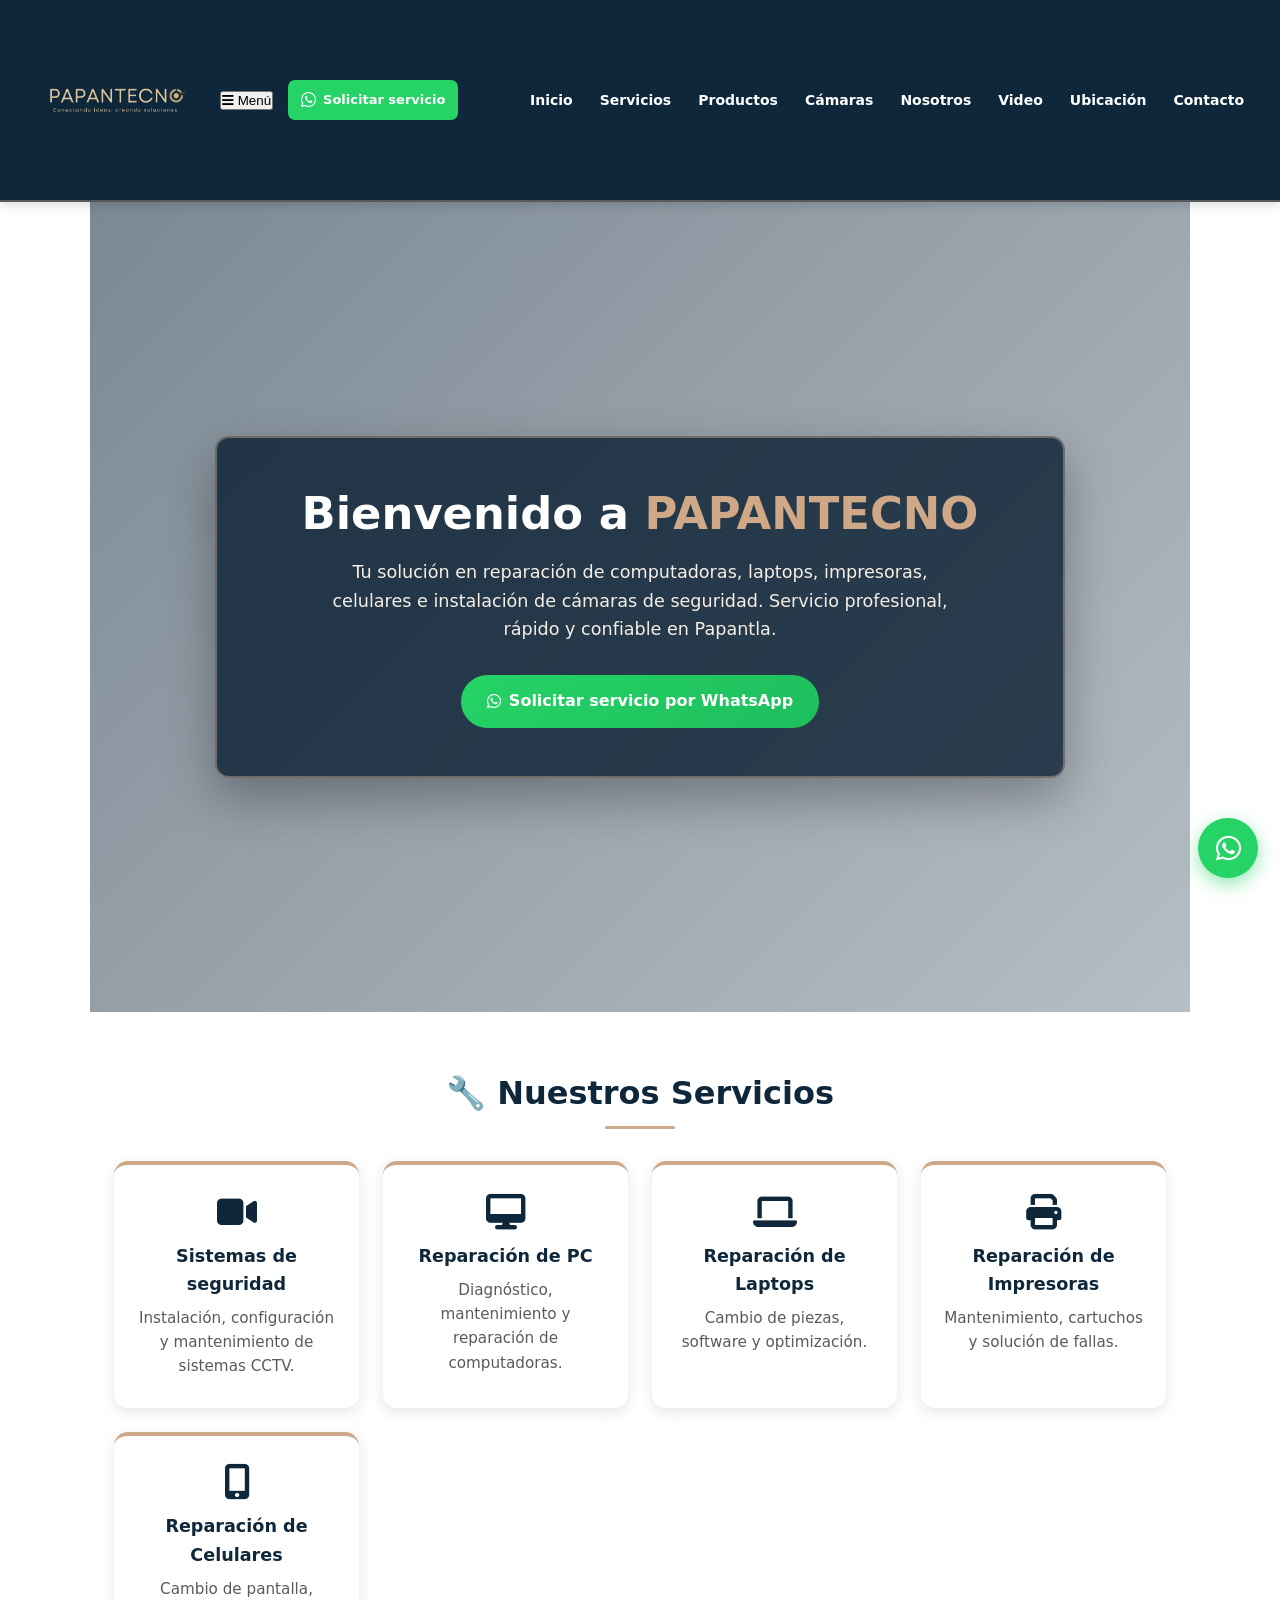
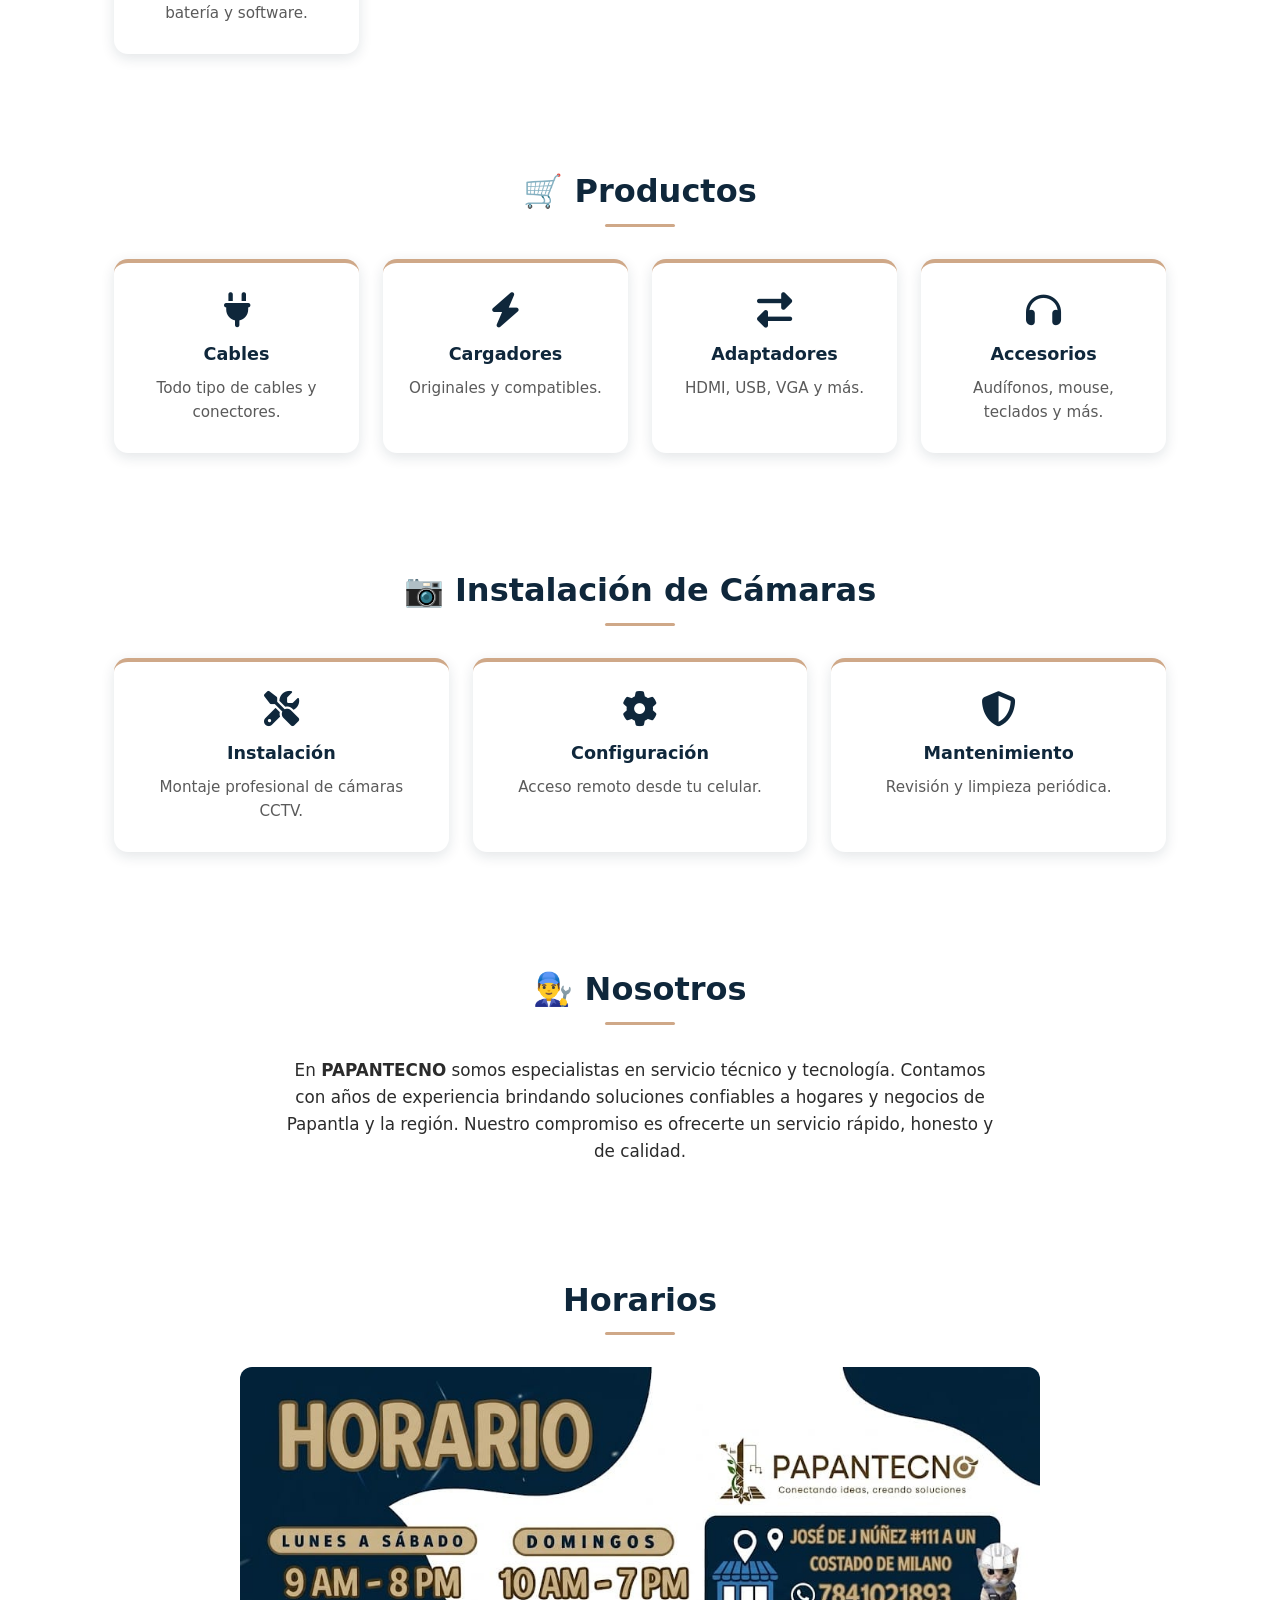
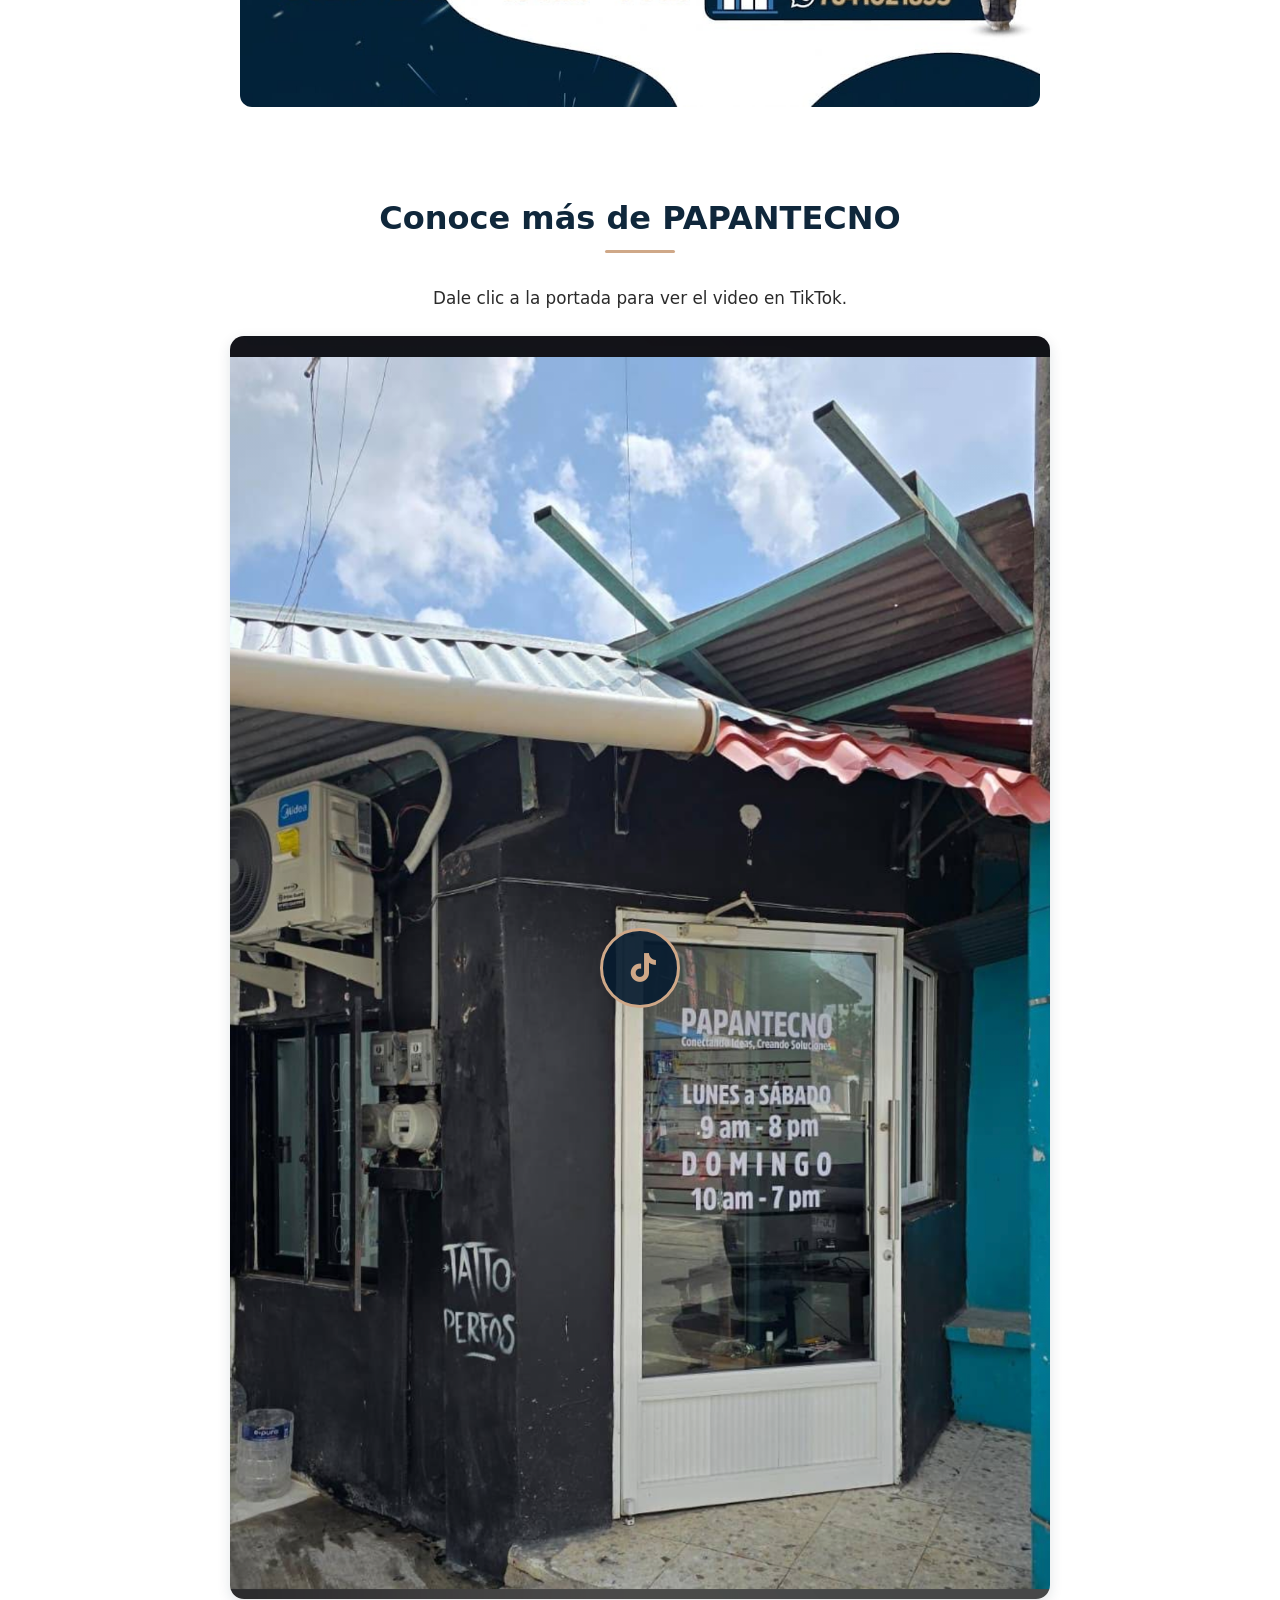
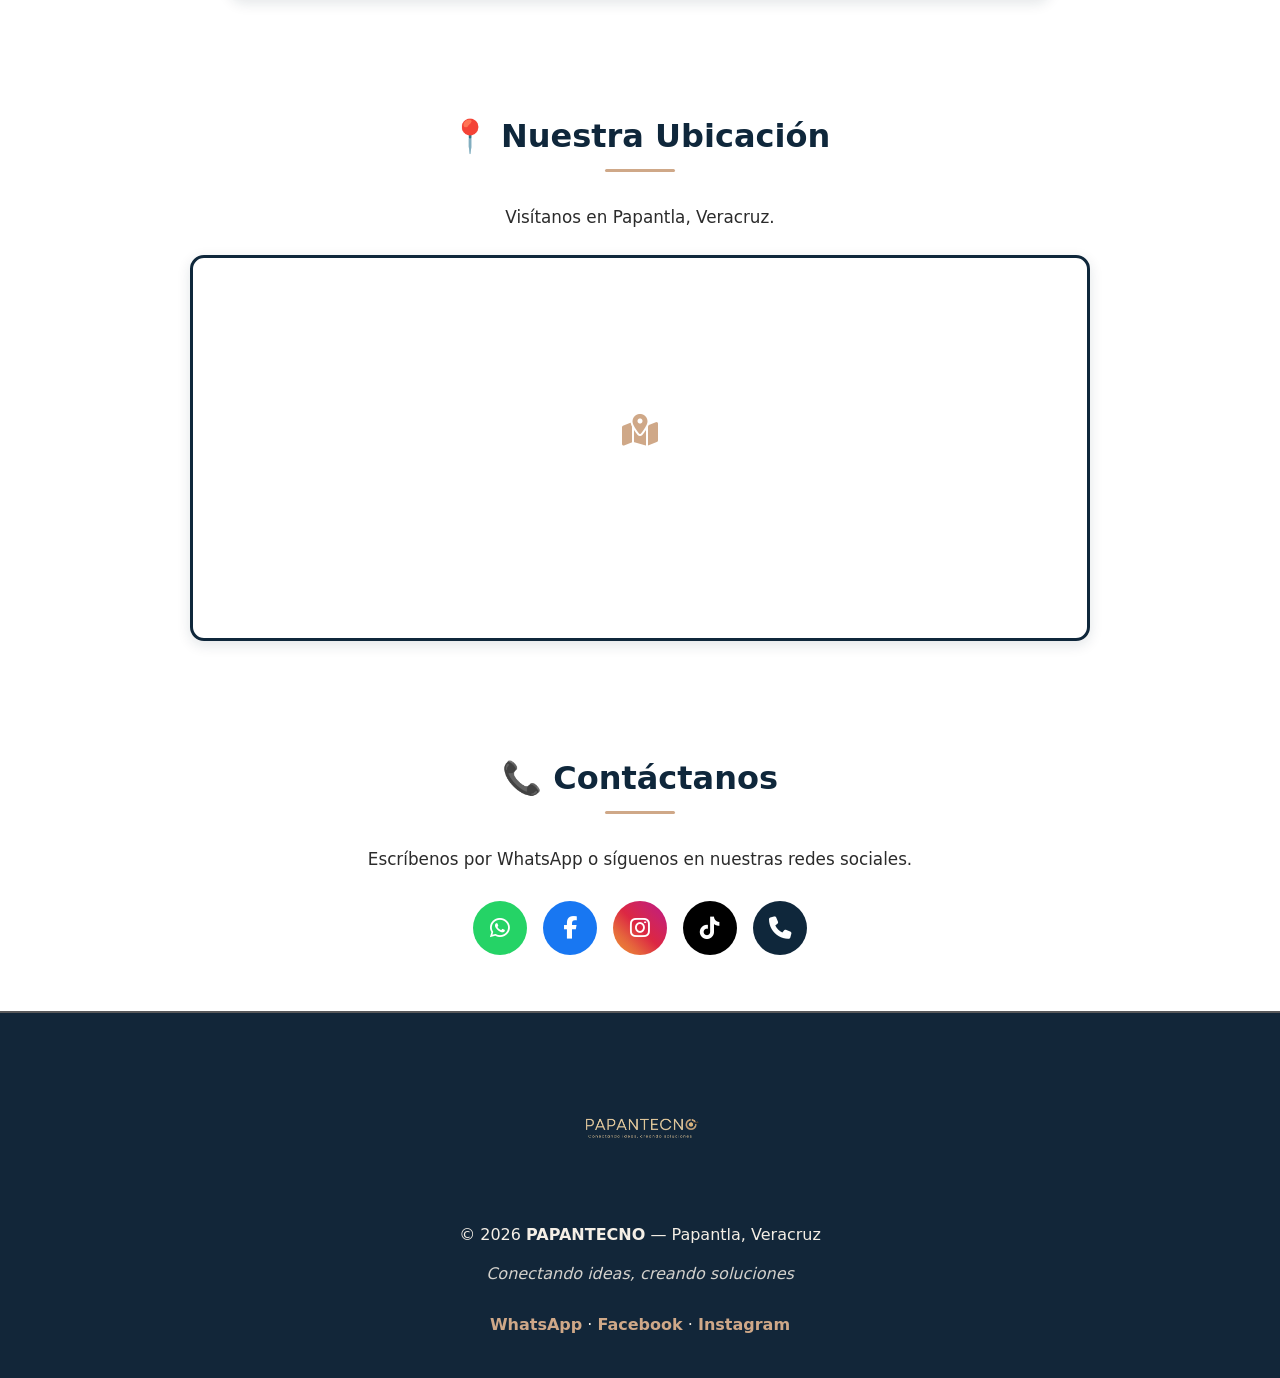
==== commit e238dd07: "Fix HTML structure and update asset paths" ====
--- a/index.html
+++ b/index.html
@@ -6,18 +6,16 @@
   <title>PAPANTECNO | Servicio Técnico y Tecnología en Papantla</title>
   <meta name="description" content="Reparación de computadoras, laptops, impresoras, celulares e instalación de cámaras de seguridad en Papantla. Solicita tu servicio por WhatsApp.">
 
-  <link rel="icon" type="image/png" href="/Papantecno/assets/logo.png">
+  <!-- Rutas relativas: asegúrate de tener la carpeta 'assets' -->
+  <link rel="icon" type="image/png" href="assets/logo.png">
   <link rel="stylesheet" href="https://cdnjs.cloudflare.com/ajax/libs/font-awesome/6.5.0/css/all.min.css">
   <link rel="stylesheet" href="style.css">
 </head>
 <body>
 
  <header>
-
   <a href="#inicio" class="logo-container">
-    <img src="/Papantecno/assets/logo.png"
-         alt="PAPANTECNO Logo"
-         class="logo-img">
+    <img src="assets/logo.png" alt="PAPANTECNO Logo" class="logo-img">
   </a>
 
   <button class="menu-toggle" id="menuToggle" aria-label="Abrir menú">
@@ -25,17 +23,13 @@
     <span>Menú</span>
   </button>
 
-  <a class="header-whatsapp"
-     href="https://wa.me/527841021893?text=Hola%20PAPANTECNO,%20quiero%20solicitar%20un%20servicio"
-     target="_blank"
-     rel="noopener">
+  <a class="header-whatsapp" href="https://wa.me/527841021893?text=Hola%20PAPANTECNO,%20quiero%20solicitar%20un%20servicio" target="_blank" rel="noopener">
     <i class="fab fa-whatsapp"></i>
     <span>Solicitar servicio</span>
   </a>
 
   <nav id="mainNav">
     <ul id="menu">
-
       <li><a href="#inicio">Inicio</a></li>
       <li><a href="#servicios">Servicios</a></li>
       <li><a href="#productos">Productos</a></li>
@@ -44,20 +38,17 @@
       <li><a href="#video">Video</a></li>
       <li><a href="#ubicacion">Ubicación</a></li>
       <li><a href="#contacto">Contacto</a></li>
-
     </ul>
   </nav>
-
 </header>
-  <!-- ===== HERO con imagen de fondo editable ===== -->
+
+  <!-- ===== HERO ===== -->
   <section class="hero" id="inicio">
     <div class="hero-overlay">
       <h1>Bienvenido a <span>PAPANTECNO</span></h1>
       <p>Tu solución en reparación de computadoras, laptops, impresoras, celulares e instalación de cámaras de seguridad. Servicio profesional, rápido y confiable en Papantla.</p>
       <div class="hero-buttons">
-        <a class="btn-primary"
-           href="https://wa.me/527841021893?text=Hola%20PAPANTECNO,%20quiero%20solicitar%20un%20servicio"
-           target="_blank" rel="noopener">
+        <a class="btn-primary" href="https://wa.me/527841021893?text=Hola%20PAPANTECNO,%20quiero%20solicitar%20un%20servicio" target="_blank" rel="noopener">
           <i class="fab fa-whatsapp"></i> Solicitar servicio por WhatsApp
         </a>
       </div>
@@ -66,109 +57,84 @@
 
  <!-- ===== SERVICIOS ===== -->
 <section id="servicios">
-
     <h2>🔧 Nuestros Servicios</h2>
-
     <div class="grid">
-
         <a href="servicios-cctv.html" class="card">
             <i class="fas fa-video"></i>
             <h3>Sistemas de seguridad</h3>
             <p>Instalación, configuración y mantenimiento de sistemas CCTV.</p>
         </a>
-
         <a href="reparacion-pc.html" class="card">
             <i class="fas fa-desktop"></i>
             <h3>Reparación de PC</h3>
             <p>Diagnóstico, mantenimiento y reparación de computadoras.</p>
         </a>
-
         <a href="reparacion-laptops.html" class="card">
             <i class="fas fa-laptop"></i>
             <h3>Reparación de Laptops</h3>
             <p>Cambio de piezas, software y optimización.</p>
         </a>
-
         <a href="reparacion-impresoras.html" class="card">
             <i class="fas fa-print"></i>
             <h3>Reparación de Impresoras</h3>
             <p>Mantenimiento, cartuchos y solución de fallas.</p>
         </a>
-
         <a href="reparacion-celulares.html" class="card">
             <i class="fas fa-mobile-alt"></i>
             <h3>Reparación de Celulares</h3>
             <p>Cambio de pantalla, batería y software.</p>
         </a>
-
-    </div>
-</section>
-
+    </div>
+</section>
 
 <!-- ===== PRODUCTOS ===== -->
 <section id="productos">
-
     <h2>🛒 Productos</h2>
-
     <div class="grid">
-
         <a href="cables.html" class="card">
             <i class="fas fa-plug"></i>
             <h3>Cables</h3>
             <p>Todo tipo de cables y conectores.</p>
         </a>
-
         <a href="cargadores.html" class="card">
             <i class="fas fa-bolt"></i>
             <h3>Cargadores</h3>
             <p>Originales y compatibles.</p>
         </a>
-
         <a href="adaptadores.html" class="card">
             <i class="fas fa-exchange-alt"></i>
             <h3>Adaptadores</h3>
             <p>HDMI, USB, VGA y más.</p>
         </a>
-
         <a href="accesorios.html" class="card">
             <i class="fas fa-headphones"></i>
             <h3>Accesorios</h3>
             <p>Audífonos, mouse, teclados y más.</p>
         </a>
-
-    </div>
-</section>
-
+    </div>
+</section>
 
 <!-- ===== CÁMARAS ===== -->
 <section id="camaras">
-
     <h2>📷 Instalación de Cámaras</h2>
-
     <div class="grid">
-
         <a href="instalacion-camaras.html" class="card">
             <i class="fas fa-tools"></i>
             <h3>Instalación</h3>
             <p>Montaje profesional de cámaras CCTV.</p>
         </a>
-
         <a href="configuracion-camaras.html" class="card">
             <i class="fas fa-cog"></i>
             <h3>Configuración</h3>
             <p>Acceso remoto desde tu celular.</p>
         </a>
-
         <a href="mantenimiento-camaras.html" class="card">
             <i class="fas fa-shield-alt"></i>
             <h3>Mantenimiento</h3>
             <p>Revisión y limpieza periódica.</p>
         </a>
-
-    </div>
-</section>
-
-
+    </div>
+</section>
 
   <!-- ===== NOSOTROS ===== -->
   <section id="nosotros">
@@ -179,29 +145,20 @@
       Nuestro compromiso es ofrecerte un servicio rápido, honesto y de calidad.
     </p>
   </section>
+
 <section class="horarios">
     <h2>Horarios</h2>
-
     <div class="horarios-imagenes">
         <img src="assets/horarios.jpg" alt="Horario de servicio">
-
-    </div>
-</section>
-<!-- ===== VIDEO (portada clickeable) ===== -->
+    </div>
+</section>
+
+<!-- ===== VIDEO ===== -->
 <section id="video">
-  <h2> Conoce más de PAPANTECNO</h2>
+  <h2>Conoce más de PAPANTECNO</h2>
   <p class="video-texto">Dale clic a la portada para ver el video en TikTok.</p>
-
-  <a class="video-card"
-     href="https://www.tiktok.com/@papantecno/video/7662172080984706312"
-     target="_blank" rel="noopener"
-     title="Ver video en TikTok">
-
-    <!-- Portada: pon aquí tu imagen (captura del video o diseño propio) -->
-    <img src="/Papantecno/assets/video-portada.jpg"
-         alt="Video PAPANTECNO en TikTok"
-         class="video-thumb">
-
+  <a class="video-card" href="https://www.tiktok.com/@papantecno/video/7662172080984706312" target="_blank" rel="noopener" title="Ver video en TikTok">
+    <img src="assets/video-portada.jpg" alt="Video PAPANTECNO en TikTok" class="video-thumb">
     <div class="video-play">
       <i class="fab fa-tiktok"></i>
     </div>
@@ -212,21 +169,8 @@
 <section id="ubicacion">
   <h2>📍 Nuestra Ubicación</h2>
   <p class="ubicacion-texto">Visítanos en Papantla, Veracruz.</p>
-
-  <!-- Contenedor clickeable que abre Google Maps -->
-  <a class="mapa-wrapper"
-     href="https://maps.app.goo.gl/GWxeoCg4PLRZ5K4LA"
-     target="_blank" rel="noopener"
-     title="Abrir en Google Maps">
-
-    <!-- El iframe SÍ muestra el mapa embebido -->
-    <iframe
-      src="https://www.google.com/maps?q=Papantla,Veracruz&output=embed"
-      loading="lazy"
-      referrerpolicy="no-referrer-when-downgrade"
-      title="Ubicación PAPANTECNO en Papantla">
-    </iframe>
-
+  <a class="mapa-wrapper" href="https://maps.app.goo.gl/GWxeoCg4PLRZ5K4LA" target="_blank" rel="noopener" title="Abrir en Google Maps">
+    <iframe src="https://www.google.com/maps?q=Papantla,Veracruz&output=embed" loading="lazy" referrerpolicy="no-referrer-when-downgrade" title="Ubicación PAPANTECNO en Papantla"></iframe>
     <div class="mapa-overlay">
       <i class="fas fa-map-marked-alt"></i>
       <span>Abrir en Google Maps</span>
@@ -238,29 +182,18 @@
   <section id="contacto">
     <h2>📞 Contáctanos</h2>
     <p class="contacto-texto">Escríbenos por WhatsApp o síguenos en nuestras redes sociales.</p>
-
     <div class="redes">
-      <a class="whatsapp" href="https://wa.me/527841021893?text=Hola%20PAPANTECNO" target="_blank" rel="noopener" title="WhatsApp">
-        <i class="fab fa-whatsapp"></i>
-      </a>
-      <a class="facebook" href="https://facebook.com/papantecno" target="_blank" rel="noopener" title="Facebook">
-        <i class="fab fa-facebook-f"></i>
-      </a>
-      <a class="instagram" href="https://instagram.com/papantecno" target="_blank" rel="noopener" title="Instagram">
-        <i class="fab fa-instagram"></i>
-      </a>
-      <a class="tiktok" href="https://tiktok.com/@papantecno" target="_blank" rel="noopener" title="TikTok">
-        <i class="fab fa-tiktok"></i>
-      </a>
-      <a class="telefono" href="tel:+527841021893" title="Llamar">
-        <i class="fas fa-phone"></i>
-      </a>
+      <a class="whatsapp" href="https://wa.me/527841021893?text=Hola%20PAPANTECNO" target="_blank" rel="noopener" title="WhatsApp"><i class="fab fa-whatsapp"></i></a>
+      <a class="facebook" href="https://facebook.com/papantecno" target="_blank" rel="noopener" title="Facebook"><i class="fab fa-facebook-f"></i></a>
+      <a class="instagram" href="https://instagram.com/papantecno" target="_blank" rel="noopener" title="Instagram"><i class="fab fa-instagram"></i></a>
+      <a class="tiktok" href="https://tiktok.com/@papantecno" target="_blank" rel="noopener" title="TikTok"><i class="fab fa-tiktok"></i></a>
+      <a class="telefono" href="tel:+527841021893" title="Llamar"><i class="fas fa-phone"></i></a>
     </div>
   </section>
 
   <!-- ===== FOOTER ===== -->
   <footer>
-    <img src="/Papantecno/assets/logo.png" alt="PAPANTECNO" class="footer-logo">
+    <img src="assets/logo.png" alt="PAPANTECNO" class="footer-logo">
     <p>© <span id="anio"></span> <strong>PAPANTECNO</strong> — Papantla, Veracruz</p>
     <p class="footer-lema">Conectando ideas, creando soluciones</p>
     <p class="footer-redes">
@@ -271,13 +204,10 @@
   </footer>
 
   <!-- ===== BOTÓN FLOTANTE WHATSAPP ===== -->
-  <a class="whatsapp-float"
-     href="https://wa.me/527841021893?text=Hola%20PAPANTECNO,%20quiero%20solicitar%20un%20servicio"
-     target="_blank" rel="noopener"
-     title="Solicitar servicio por WhatsApp">
+  <a class="whatsapp-float" href="https://wa.me/527841021893?text=Hola%20PAPANTECNO,%20quiero%20solicitar%20un%20servicio" target="_blank" rel="noopener" title="Solicitar servicio por WhatsApp">
     <i class="fab fa-whatsapp"></i>
   </a>
 
   <script src="script.js"></script>
 </body>
-</html>+</html>
--- a/style.css
+++ b/style.css
@@ -32,13 +32,13 @@
        ✅ Cada línea controla un tamaño específico.
        ===================================================== */
 
-    --logo-header-pc:       100px;   /* 🔹 HEADER en PC / Laptop        */
-    --logo-header-tablet:   100px;   /* 🔹 HEADER en Tablet              */
-    --logo-header-mobile:   120px;   /* 🔹 HEADER en Celular             */
-    --logo-header-mini:     40px;   /* 🔹 HEADER en Celular muy pequeño */
-
-    --logo-footer-size:     140px;   /* 🔹 FOOTER (logo centrado abajo)  */
-    --logo-footer-mobile:   100px;   /* 🔹 FOOTER en celular             */
+    --logo-header-pc:       180px;   /* 🔹 HEADER en PC / Laptop        */
+    --logo-header-tablet:   200px;   /* 🔹 HEADER en Tablet              */
+    --logo-header-mobile:   200px;   /* 🔹 HEADER en Celular             */
+    --logo-header-mini:     100px;   /* 🔹 HEADER en Celular muy pequeño */
+
+    --logo-footer-size:     150px;   /* 🔹 FOOTER (logo centrado abajo)  */
+    --logo-footer-mobile:   200px;   /* 🔹 FOOTER en celular             */
 
     /* ---------- FONDO DEL HERO ---------- */
     --hero-bg: url('/Papantecno/assets/papantecno.png');
@@ -236,29 +236,104 @@
 /* =========================================================
    8. BOTÓN HAMBURGUESA
    ========================================================= */
-
-.menu-toggle {
-    display: none;
-    align-items: center;
-    justify-content: center;
-    gap: 7px;
-    border: none;
-    background: rgba(255,255,255,.10);
-    color: white;
-    font-size: 14px;
-    font-weight: 600;
-    padding: 9px 12px;
-    border-radius: 7px;
-    cursor: pointer;
-    transition: background 0.25s ease, transform 0.25s ease;
-}
-
-.menu-toggle:hover {
-    background: rgba(255,255,255,.22);
-    transform: scale(1.05);
-}
-
-.menu-toggle:active { transform: scale(0.96); }
+/* =====================================================
+   MENÚ MÓVIL — EXPANSIÓN SUAVE AL TOCAR
+   ===================================================== */
+
+@media (max-width: 800px) {
+
+    /* ----- Botón hamburguesa (mejor respuesta táctil) ----- */
+    .menu-toggle {
+        display: flex;
+        touch-action: manipulation;
+        -webkit-tap-highlight-color: transparent;
+        user-select: none;
+        cursor: pointer;
+        z-index: 10;
+    }
+
+    .menu-toggle i {
+        display: inline-block;
+        transition: transform 0.35s ease;
+    }
+
+    .menu-toggle[aria-expanded="true"] i {
+        transform: rotate(90deg);
+    }
+
+    /* ----- Nav: contraída por defecto, SIN display:none ----- */
+    nav {
+        display: block;
+        flex-basis: 100%;
+        width: 100%;
+        flex: none;
+        order: 10;
+
+        max-height: 0;
+        overflow: hidden;
+        opacity: 0;
+        margin: 0;
+        padding: 0;
+        border-top: 0 solid transparent;
+
+        transition:
+            max-height 0.45s cubic-bezier(0.4, 0, 0.2, 1),
+            opacity    0.30s ease,
+            padding    0.30s ease,
+            margin     0.30s ease,
+            border     0.30s ease;
+    }
+
+    /* ----- Nav: expandida al tocar hamburguesa ----- */
+    nav.active {
+        max-height: 700px;
+        opacity: 1;
+        margin-top: 3px;
+        padding-top: 7px;
+        border-top: 1px solid rgba(255,255,255,.18);
+    }
+
+    /* ----- Lista de enlaces dentro del nav ----- */
+    nav ul {
+        display: grid;
+        grid-template-columns: repeat(2, 1fr);
+        gap: 6px;
+        width: 100%;
+        padding: 3px 0 8px;
+        margin: 0;
+    }
+
+    nav li {
+        width: 100%;
+        margin: 0;
+        padding: 0;
+    }
+
+    nav a {
+        display: flex;
+        align-items: center;
+        justify-content: center;
+        width: 100%;
+        min-height: 42px;
+        padding: 10px 6px;
+        text-align: center;
+        background: rgba(255,255,255,.08);
+        color: #ffffff !important;
+        font-size: 13px;
+        border-radius: 8px;
+        -webkit-tap-highlight-color: transparent;
+        touch-action: manipulation;
+        transition: background 0.2s ease, transform 0.2s ease;
+    }
+
+    nav a:hover,
+    nav a:active {
+        background: rgba(255,255,255,.22);
+        transform: scale(0.98);
+    }
+
+    nav a::after { display: none; }
+}
 
 
 /* =========================================================
@@ -1340,4 +1415,4 @@
 
     .hero h1 { font-size: 1.2rem; }
     .hero p  { font-size: 0.78rem; }
-}+}
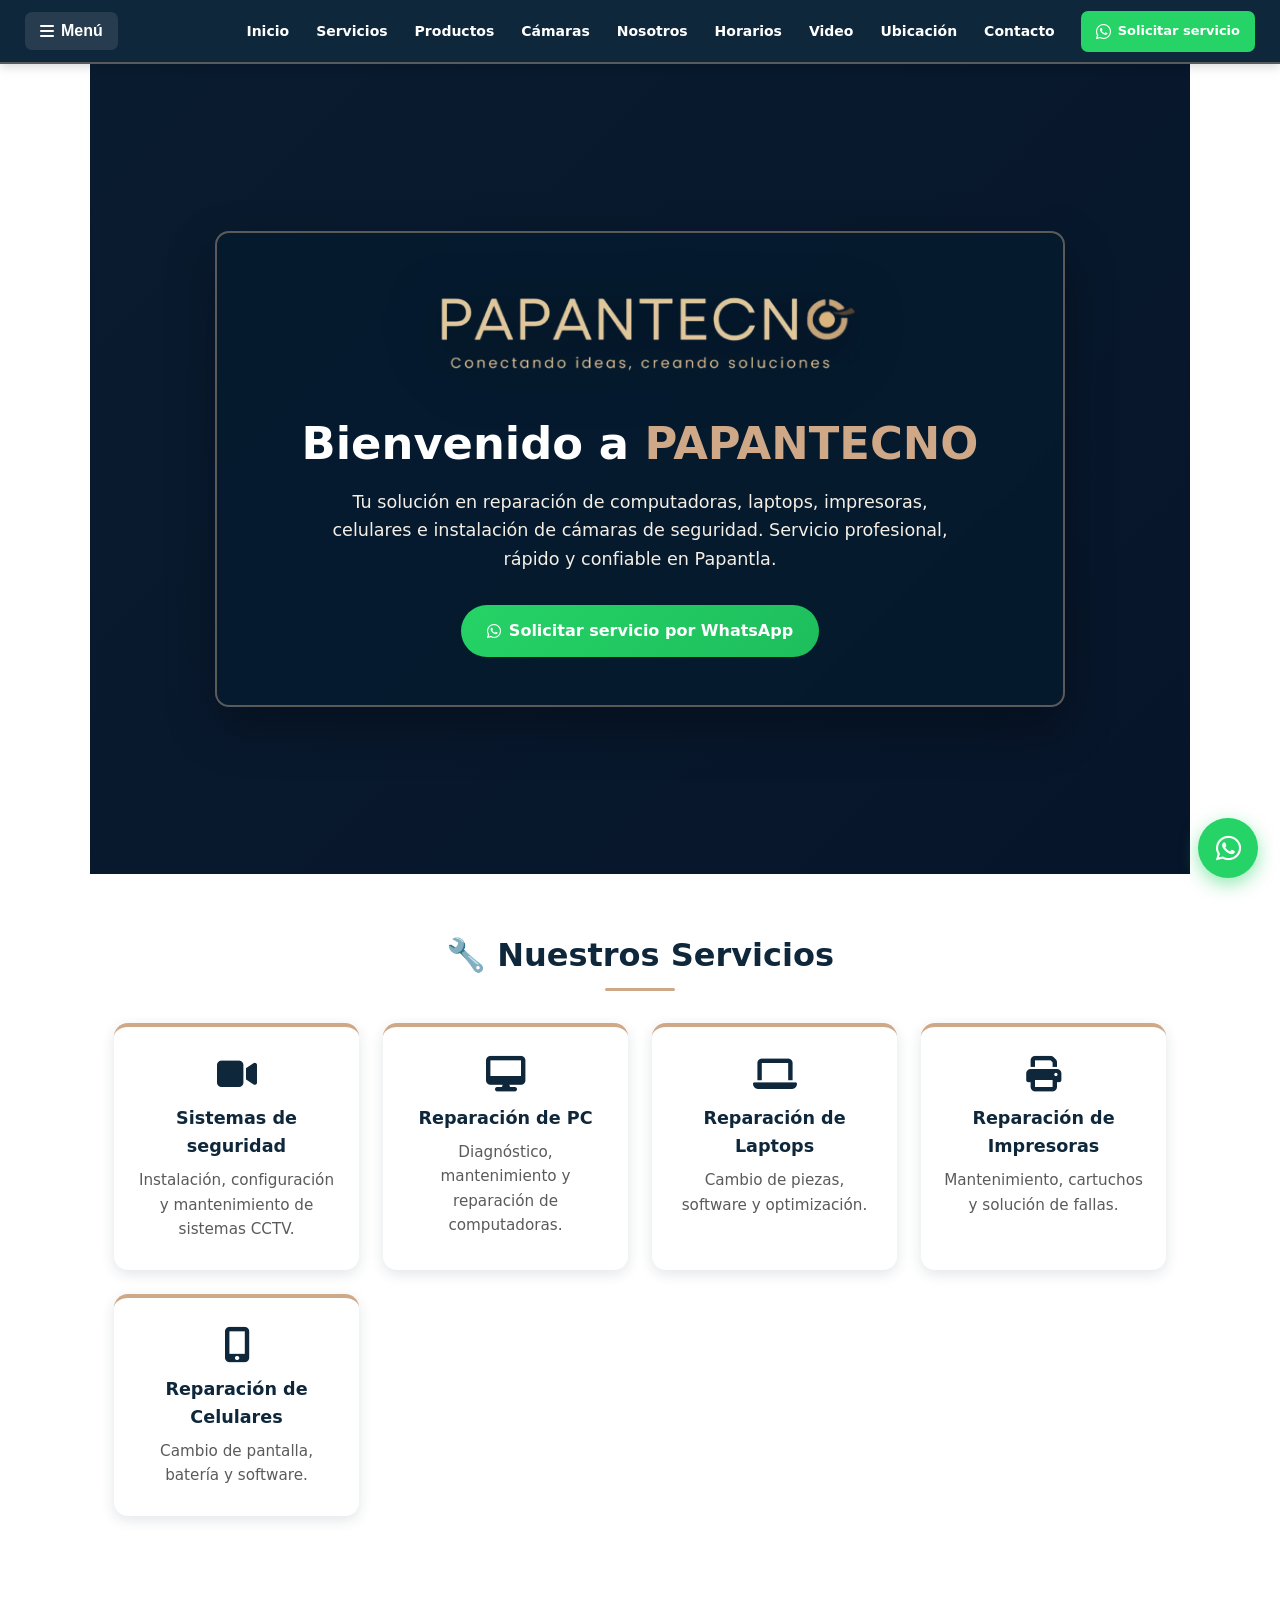
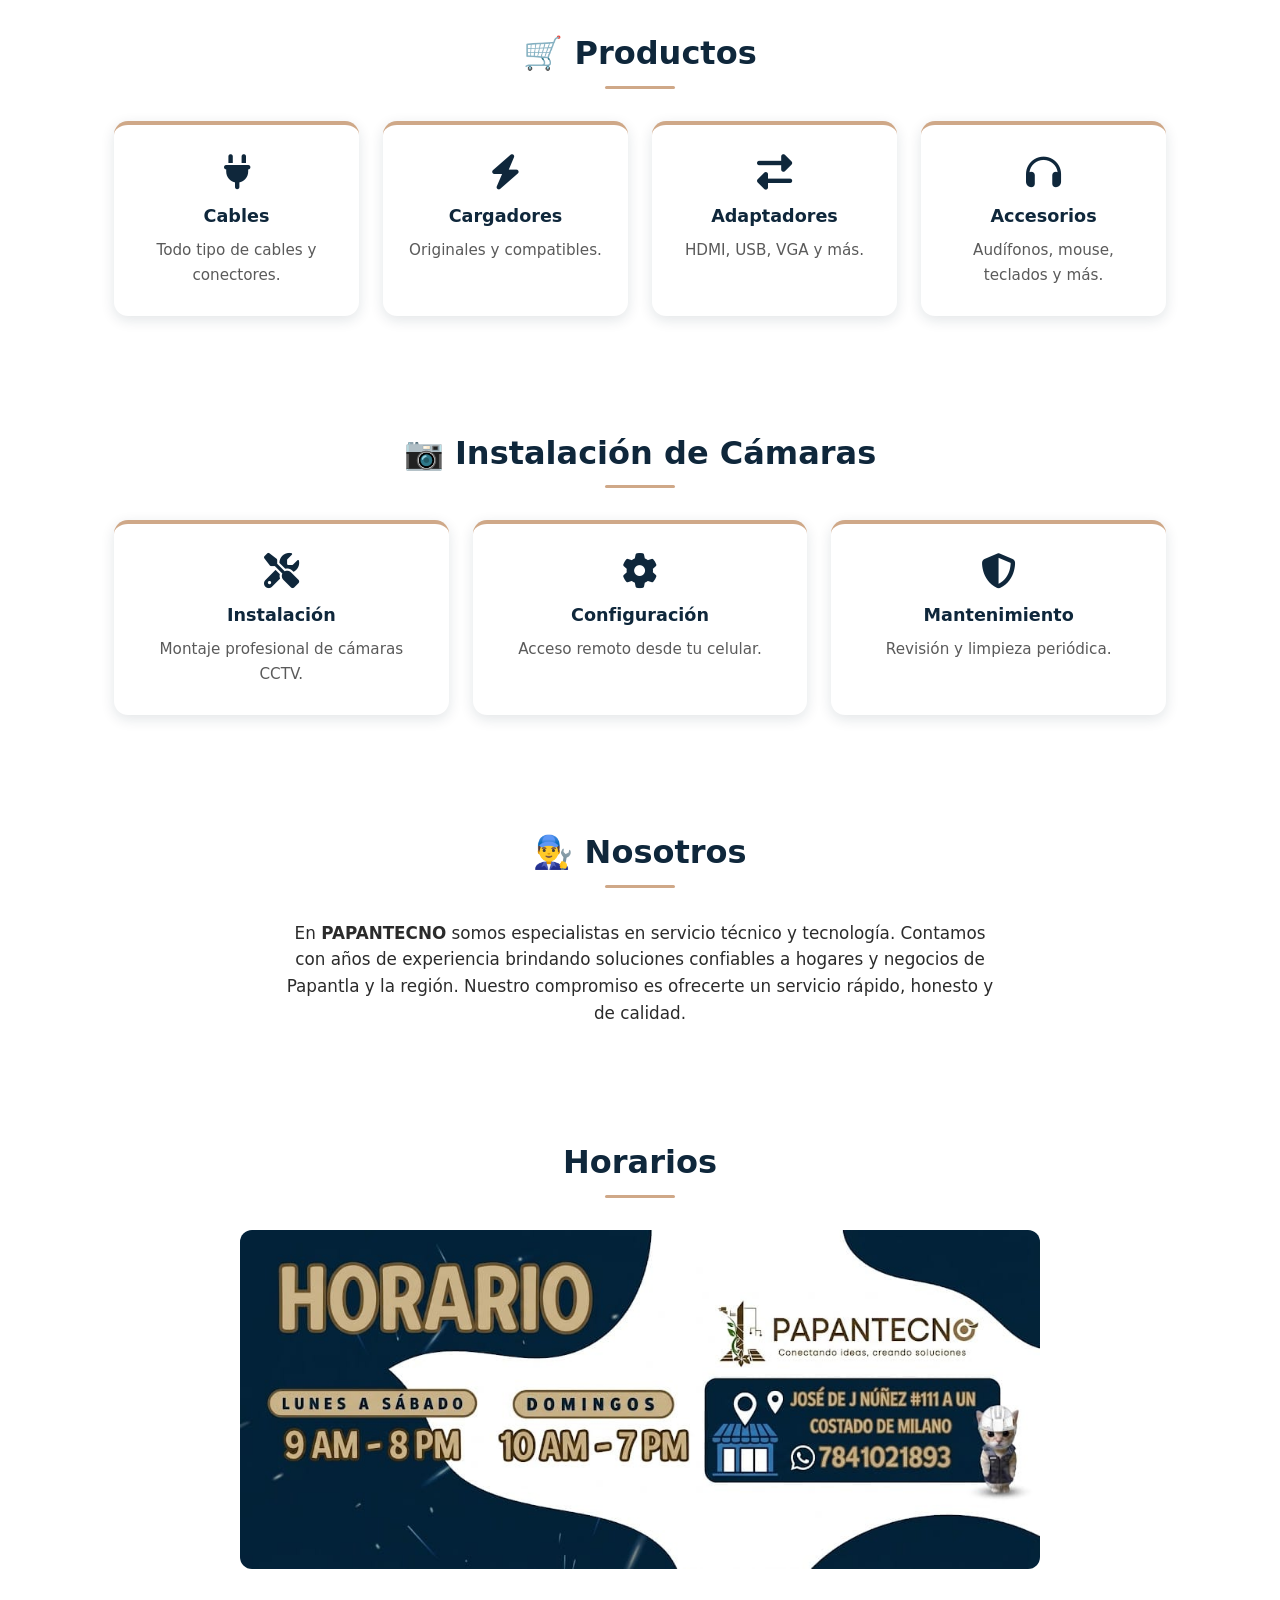
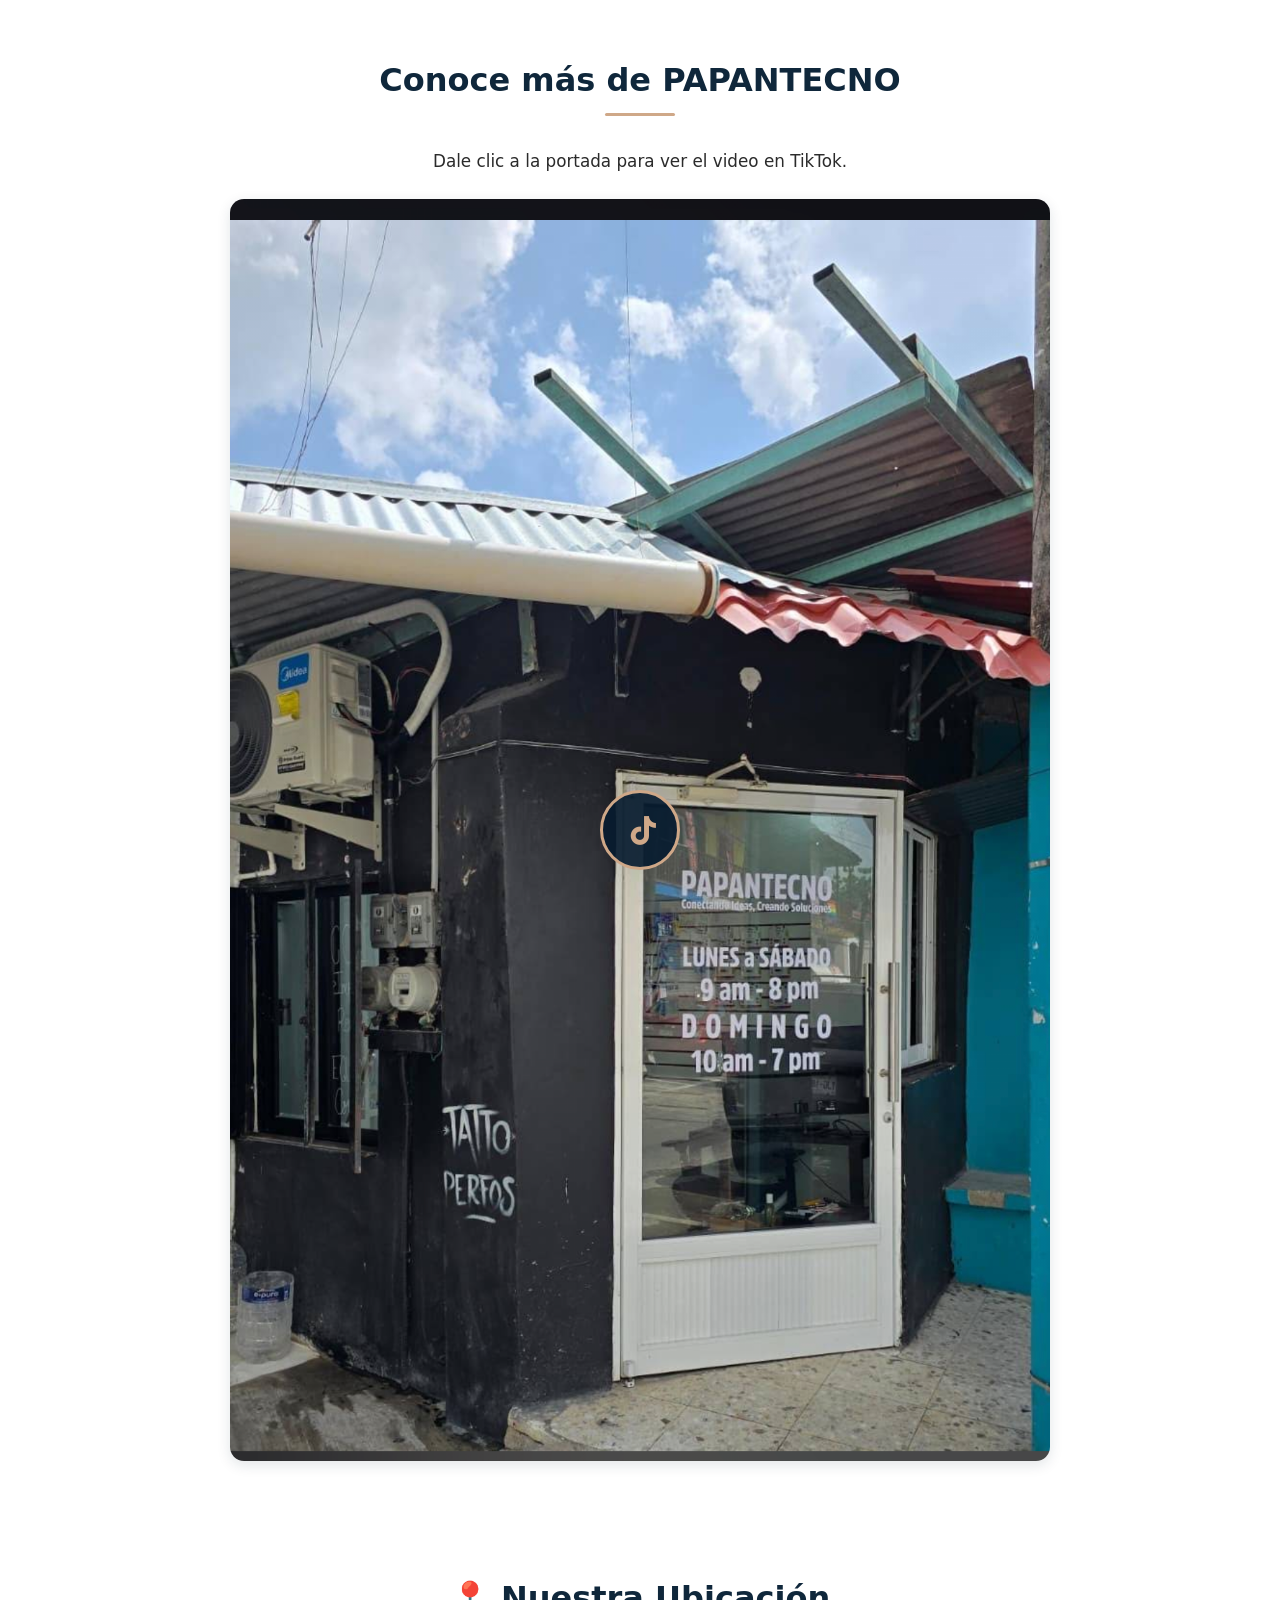
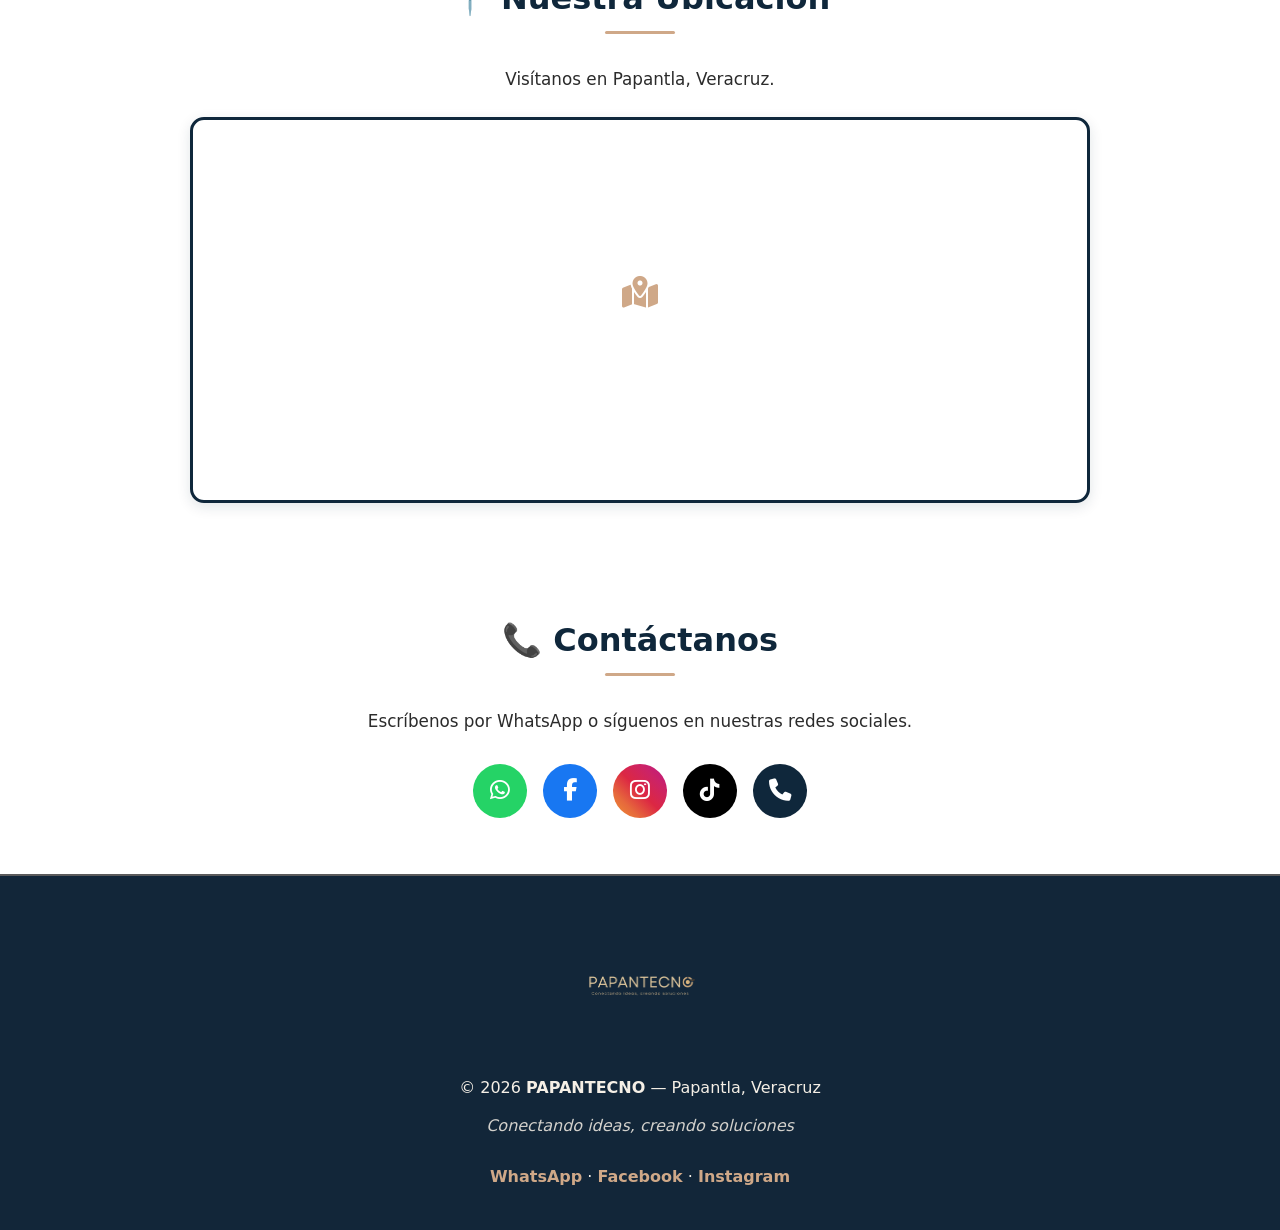
==== commit 6df91061: "Refactor index.html structure and content" ====
--- a/index.html
+++ b/index.html
@@ -6,7 +6,6 @@
   <title>PAPANTECNO | Servicio Técnico y Tecnología en Papantla</title>
   <meta name="description" content="Reparación de computadoras, laptops, impresoras, celulares e instalación de cámaras de seguridad en Papantla. Solicita tu servicio por WhatsApp.">
 
-  <!-- Rutas relativas: asegúrate de tener la carpeta 'assets' -->
   <link rel="icon" type="image/png" href="assets/logo.png">
   <link rel="stylesheet" href="https://cdnjs.cloudflare.com/ajax/libs/font-awesome/6.5.0/css/all.min.css">
   <link rel="stylesheet" href="style.css">
@@ -14,20 +13,13 @@
 <body>
 
  <header>
-  <a href="#inicio" class="logo-container">
-    <img src="assets/logo.png" alt="PAPANTECNO Logo" class="logo-img">
-  </a>
-
+  <!-- Botón Hamburguesa a la izquierda -->
   <button class="menu-toggle" id="menuToggle" aria-label="Abrir menú">
     <i class="fas fa-bars"></i>
     <span>Menú</span>
   </button>
 
-  <a class="header-whatsapp" href="https://wa.me/527841021893?text=Hola%20PAPANTECNO,%20quiero%20solicitar%20un%20servicio" target="_blank" rel="noopener">
-    <i class="fab fa-whatsapp"></i>
-    <span>Solicitar servicio</span>
-  </a>
-
+  <!-- Navegación -->
   <nav id="mainNav">
     <ul id="menu">
       <li><a href="#inicio">Inicio</a></li>
@@ -35,16 +27,27 @@
       <li><a href="#productos">Productos</a></li>
       <li><a href="#camaras">Cámaras</a></li>
       <li><a href="#nosotros">Nosotros</a></li>
+      <li><a href="#horarios">Horarios</a></li>
       <li><a href="#video">Video</a></li>
       <li><a href="#ubicacion">Ubicación</a></li>
       <li><a href="#contacto">Contacto</a></li>
     </ul>
   </nav>
+
+  <!-- Botón de WhatsApp a la derecha -->
+  <a class="header-whatsapp" href="https://wa.me/527841021893?text=Hola%20PAPANTECNO,%20quiero%20solicitar%20un%20servicio" target="_blank" rel="noopener">
+    <i class="fab fa-whatsapp"></i>
+    <span>Solicitar servicio</span>
+  </a>
 </header>
 
-  <!-- ===== HERO ===== -->
+  <!-- ===== HERO (Logo gigante aquí) ===== -->
   <section class="hero" id="inicio">
     <div class="hero-overlay">
+      
+      <!-- LOGO GIGANTE EN BIENVENIDA -->
+      <img src="assets/logo.png" alt="PAPANTECNO Logo" class="hero-logo">
+
       <h1>Bienvenido a <span>PAPANTECNO</span></h1>
       <p>Tu solución en reparación de computadoras, laptops, impresoras, celulares e instalación de cámaras de seguridad. Servicio profesional, rápido y confiable en Papantla.</p>
       <div class="hero-buttons">
@@ -136,7 +139,7 @@
     </div>
 </section>
 
-  <!-- ===== NOSOTROS ===== -->
+  <!-- ===== NOSOTROS (sin logo) ===== -->
   <section id="nosotros">
     <h2>👨‍🔧 Nosotros</h2>
     <p class="nosotros-texto">
@@ -146,7 +149,8 @@
     </p>
   </section>
 
-<section class="horarios">
+<!-- ===== HORARIOS ===== -->
+<section id="horarios" class="horarios">
     <h2>Horarios</h2>
     <div class="horarios-imagenes">
         <img src="assets/horarios.jpg" alt="Horario de servicio">
--- a/style.css
+++ b/style.css
@@ -1,17 +1,8 @@
 /* =========================================================
    PAPANTECNO — STYLE.CSS
-   DISEÑO RESPONSIVE PREMIUM + ANIMACIONES ATRACTIVAS
-   Compatible: PC / Laptop / Tablet / Celular (todos)
    ========================================================= */
 
-
-/* =========================================================
-   1. VARIABLES GLOBALES
-   ========================================================= */
-
 :root {
-
-    /* ---------- COLORES EMPRESARIALES (NO MODIFICAR) ---------- */
     --fondo:          #ffffff;
     --fondo-card:     #ffffff;
     --primario:       #0f273b;
@@ -20,46 +11,19 @@
     --texto:          #2b2b2b;
     --texto-suave:    #5a5a5a;
 
-    /* ---------- SOMBRAS Y BORDES ---------- */
     --sombra:         0 4px 14px rgba(15, 39, 59, 0.12);
     --sombra-hover:   0 18px 38px rgba(15, 39, 59, 0.22);
     --radio:          14px;
 
-    /* =====================================================
-       ⚙️  TAMAÑOS DEL LOGO — EDITAR INDIVIDUALMENTE AQUÍ
-       =====================================================
-       ✅ Cambia SOLO los números (px).
-       ✅ Cada línea controla un tamaño específico.
-       ===================================================== */
-
-    --logo-header-pc:       180px;   /* 🔹 HEADER en PC / Laptop        */
-    --logo-header-tablet:   200px;   /* 🔹 HEADER en Tablet              */
-    --logo-header-mobile:   200px;   /* 🔹 HEADER en Celular             */
-    --logo-header-mini:     100px;   /* 🔹 HEADER en Celular muy pequeño */
-
-    --logo-footer-size:     150px;   /* 🔹 FOOTER (logo centrado abajo)  */
-    --logo-footer-mobile:   200px;   /* 🔹 FOOTER en celular             */
-
-    /* ---------- FONDO DEL HERO ---------- */
-    --hero-bg: url('/Papantecno/assets/papantecno.png');
-}
-
-
-/* =========================================================
-   2. RESET GENERAL
-   ========================================================= */
-
-* {
-    margin: 0;
-    padding: 0;
-    box-sizing: border-box;
-}
-
-html {
-    scroll-behavior: smooth;
-    scroll-padding-top: 100px;
-}
-
+    --logo-footer-size:     140px;
+    --logo-footer-mobile:   100px;
+
+    --hero-bg: url('assets/papantecno.png');
+}
+
+/* ===== RESET ===== */
+* { margin: 0; padding: 0; box-sizing: border-box; }
+html { scroll-behavior: smooth; scroll-padding-top: 100px; }
 body {
     width: 100%;
     min-height: 100vh;
@@ -70,73 +34,28 @@
     overflow-x: hidden;
 }
 
-
-/* =========================================================
-   3. ELEMENTOS GENERALES RESPONSIVOS
-   ========================================================= */
-
 img  { display: block; max-width: 100%; height: auto; }
 iframe, video { max-width: 100%; height: auto; }
 h1, h2, h3, h4, p, a { overflow-wrap: break-word; }
 
-/* Accesibilidad: foco visible */
-a:focus-visible,
-button:focus-visible {
+a:focus-visible, button:focus-visible {
     outline: 3px solid var(--acento);
     outline-offset: 3px;
     border-radius: 6px;
 }
 
-
-/* =========================================================
-   4. ANIMACIONES GLOBALES (KEYFRAMES)
-   ========================================================= */
-
-@keyframes fadeInUp {
-    from { opacity: 0; transform: translateY(30px); }
-    to   { opacity: 1; transform: translateY(0); }
-}
-
-@keyframes fadeIn {
-    from { opacity: 0; }
-    to   { opacity: 1; }
-}
-
-@keyframes floatY {
-    0%, 100% { transform: translate(-50%, -50%) translateY(0); }
-    50%      { transform: translate(-50%, -50%) translateY(-8px); }
-}
-
-@keyframes pulse {
-    0%   { box-shadow: 0 0 0 0 rgba(37, 211, 102, 0.6); }
-    70%  { box-shadow: 0 0 0 18px rgba(37, 211, 102, 0); }
-    100% { box-shadow: 0 0 0 0 rgba(37, 211, 102, 0); }
-}
-
-@keyframes shine {
-    0%   { transform: translateX(-100%) skewX(-20deg); }
-    100% { transform: translateX(250%) skewX(-20deg); }
-}
-
-@keyframes heroZoom {
-    from { transform: scale(1); }
-    to   { transform: scale(1.06); }
-}
-
-/* Respeto por usuarios con movimiento reducido */
+/* ===== ANIMACIONES ===== */
+@keyframes fadeInUp { from { opacity: 0; transform: translateY(30px); } to { opacity: 1; transform: translateY(0); } }
+@keyframes floatY { 0%, 100% { transform: translate(-50%, -50%) translateY(0); } 50% { transform: translate(-50%, -50%) translateY(-8px); } }
+@keyframes pulse { 0% { box-shadow: 0 0 0 0 rgba(37, 211, 102, 0.6); } 70% { box-shadow: 0 0 0 18px rgba(37, 211, 102, 0); } 100% { box-shadow: 0 0 0 0 rgba(37, 211, 102, 0); } }
+@keyframes shine { 0% { transform: translateX(-100%) skewX(-20deg); } 100% { transform: translateX(250%) skewX(-20deg); } }
+@keyframes heroZoom { from { transform: scale(1); } to { transform: scale(1.06); } }
+
 @media (prefers-reduced-motion: reduce) {
-    *, *::before, *::after {
-        animation-duration: 0.01ms !important;
-        animation-iteration-count: 1 !important;
-        transition-duration: 0.01ms !important;
-    }
-}
-
-
-/* =========================================================
-   5. HEADER (ÚNICO Y LIMPIO)
-   ========================================================= */
-
+    *, *::before, *::after { animation-duration: 0.01ms !important; animation-iteration-count: 1 !important; transition-duration: 0.01ms !important; }
+}
+
+/* ===== HEADER ===== */
 header {
     position: sticky;
     top: 0;
@@ -145,56 +64,37 @@
     background: var(--primario);
     display: flex;
     align-items: center;
-    gap: 15px;
+    justify-content: space-between;
     padding: 10px 25px;
     box-shadow: 0 3px 10px rgba(0,0,0,.15);
     border-bottom: 2px solid rgba(223, 186, 155, 0.35);
     transition: padding 0.3s ease;
-}
-
-/* =========================================================
-   6. LOGO DEL HEADER (usa variables ⚙️)
-   ========================================================= */
-
-.logo-container {
+    position: relative;
+}
+
+/* ===== BOTÓN HAMBURGUESA ===== */
+.menu-toggle {
     display: flex;
     align-items: center;
-    flex-shrink: 0;
-    text-decoration: none;
-    transition: transform 0.3s ease;
-}
-
-.logo-container:hover {
-    transform: scale(1.05);
-}
-
-.logo-img {
-    width:  var(--logo-header-pc);
-    height: var(--logo-header-pc);
-    object-fit: contain;
-    display: block;
-    transition: width 0.3s ease, height 0.3s ease;
-}
-
-
-/* =========================================================
-   7. NAVEGACIÓN DESKTOP
-   ========================================================= */
-
-nav { flex: 1; }
-
-nav ul {
-    list-style: none;
-    display: flex;
-    align-items: center;
-    justify-content: flex-end;
-    gap: 5px;
-    margin: 0;
-    padding: 0;
-}
-
+    justify-content: center;
+    gap: 7px;
+    border: none;
+    background: rgba(255,255,255,.10);
+    color: white;
+    font-size: 16px;
+    font-weight: 600;
+    padding: 10px 15px;
+    border-radius: 7px;
+    cursor: pointer;
+    transition: background 0.25s ease, transform 0.25s ease;
+}
+.menu-toggle:hover { background: rgba(255,255,255,.22); transform: scale(1.05); }
+.menu-toggle:active { transform: scale(0.96); }
+
+/* ===== NAVEGACIÓN ===== */
+nav { flex: 1; display: flex; justify-content: flex-end; margin-right: 15px; }
+nav ul { list-style: none; display: flex; align-items: center; gap: 5px; margin: 0; padding: 0; }
 nav li { margin: 0; padding: 0; }
-
 nav a {
     display: block;
     position: relative;
@@ -207,139 +107,20 @@
     white-space: nowrap;
     transition: background .25s ease, transform .25s ease;
 }
-
-/* Línea animada inferior al pasar el mouse */
 nav a::after {
     content: '';
     position: absolute;
-    left: 50%;
-    bottom: 4px;
-    width: 0;
-    height: 2px;
+    left: 50%; bottom: 4px;
+    width: 0; height: 2px;
     background: var(--acento);
     transform: translateX(-50%);
     transition: width 0.3s ease;
     border-radius: 2px;
 }
-
-nav a:hover {
-    background: rgba(255,255,255,.15);
-    color: white !important;
-    transform: translateY(-2px);
-}
-
-nav a:hover::after {
-    width: 60%;
-}
-
-
-/* =========================================================
-   8. BOTÓN HAMBURGUESA
-   ========================================================= */
-/* =====================================================
-   MENÚ MÓVIL — EXPANSIÓN SUAVE AL TOCAR
-   ===================================================== */
-
-@media (max-width: 800px) {
-
-    /* ----- Botón hamburguesa (mejor respuesta táctil) ----- */
-    .menu-toggle {
-        display: flex;
-        touch-action: manipulation;
-        -webkit-tap-highlight-color: transparent;
-        user-select: none;
-        cursor: pointer;
-        z-index: 10;
-    }
-
-    .menu-toggle i {
-        display: inline-block;
-        transition: transform 0.35s ease;
-    }
-
-    .menu-toggle[aria-expanded="true"] i {
-        transform: rotate(90deg);
-    }
-
-    /* ----- Nav: contraída por defecto, SIN display:none ----- */
-    nav {
-        display: block;
-        flex-basis: 100%;
-        width: 100%;
-        flex: none;
-        order: 10;
-
-        max-height: 0;
-        overflow: hidden;
-        opacity: 0;
-        margin: 0;
-        padding: 0;
-        border-top: 0 solid transparent;
-
-        transition:
-            max-height 0.45s cubic-bezier(0.4, 0, 0.2, 1),
-            opacity    0.30s ease,
-            padding    0.30s ease,
-            margin     0.30s ease,
-            border     0.30s ease;
-    }
-
-    /* ----- Nav: expandida al tocar hamburguesa ----- */
-    nav.active {
-        max-height: 700px;
-        opacity: 1;
-        margin-top: 3px;
-        padding-top: 7px;
-        border-top: 1px solid rgba(255,255,255,.18);
-    }
-
-    /* ----- Lista de enlaces dentro del nav ----- */
-    nav ul {
-        display: grid;
-        grid-template-columns: repeat(2, 1fr);
-        gap: 6px;
-        width: 100%;
-        padding: 3px 0 8px;
-        margin: 0;
-    }
-
-    nav li {
-        width: 100%;
-        margin: 0;
-        padding: 0;
-    }
-
-    nav a {
-        display: flex;
-        align-items: center;
-        justify-content: center;
-        width: 100%;
-        min-height: 42px;
-        padding: 10px 6px;
-        text-align: center;
-        background: rgba(255,255,255,.08);
-        color: #ffffff !important;
-        font-size: 13px;
-        border-radius: 8px;
-        -webkit-tap-highlight-color: transparent;
-        touch-action: manipulation;
-        transition: background 0.2s ease, transform 0.2s ease;
-    }
-
-    nav a:hover,
-    nav a:active {
-        background: rgba(255,255,255,.22);
-        transform: scale(0.98);
-    }
-
-    nav a::after { display: none; }
-}
-
-
-/* =========================================================
-   9. BOTÓN WHATSAPP DEL HEADER
-   ========================================================= */
-
+nav a:hover { background: rgba(255,255,255,.15); color: white !important; transform: translateY(-2px); }
+nav a:hover::after { width: 60%; }
+
+/* ===== BOTÓN WHATSAPP HEADER ===== */
 .header-whatsapp {
     display: flex;
     align-items: center;
@@ -350,26 +131,15 @@
     text-decoration: none !important;
     font-size: 13px;
     font-weight: 700;
-    padding: 10px 13px;
+    padding: 10px 15px;
     border-radius: 7px;
     white-space: nowrap;
     transition: transform 0.25s ease, filter 0.25s ease, box-shadow 0.25s ease;
 }
-
-.header-whatsapp:hover {
-    color: white !important;
-    filter: brightness(.95);
-    transform: translateY(-2px);
-    box-shadow: 0 6px 18px rgba(37, 211, 102, 0.4);
-}
-
+.header-whatsapp:hover { color: white !important; filter: brightness(.95); transform: translateY(-2px); box-shadow: 0 6px 18px rgba(37, 211, 102, 0.4); }
 .header-whatsapp i { font-size: 17px; }
 
-
-/* =========================================================
-   10. HERO
-   ========================================================= */
-
+/* ===== HERO ===== */
 .hero {
     position: relative;
     width: 100%;
@@ -382,8 +152,6 @@
     overflow: hidden;
     isolation: isolate;
 }
-
-/* Fondo con zoom sutil (más atractivo, sin bugs) */
 .hero::before {
     content: '';
     position: absolute;
@@ -394,20 +162,13 @@
     z-index: -2;
     animation: heroZoom 22s ease-in-out infinite alternate;
 }
-
-/* Velo oscuro del hero */
 .hero::after {
     content: '';
     position: absolute;
     inset: 0;
-    background: linear-gradient(
-        135deg,
-        rgba(15, 39, 59, 0.55) 0%,
-        rgba(15, 39, 59, 0.30) 100%
-    );
+    background: linear-gradient(135deg, rgba(15, 39, 59, 0.55) 0%, rgba(15, 39, 59, 0.30) 100%);
     z-index: -1;
 }
-
 .hero-overlay {
     width: 100%;
     max-width: 850px;
@@ -421,36 +182,22 @@
     animation: fadeInUp 0.9s ease both;
 }
 
-.hero h1 {
-    color: #ffffff;
-    font-size: clamp(1.8rem, 3vw + 1rem, 2.8rem);
-    margin-bottom: 1rem;
-    animation: fadeInUp 0.9s 0.15s ease both;
-    line-height: 1.25;
-}
-
+/* ===== LOGO GIGANTE EN EL HERO ===== */
+.hero-logo {
+    display: block;
+    width: 100%;
+    max-width: 550px;
+    margin: 0 auto 2rem auto;
+    filter: drop-shadow(0 8px 25px rgba(0, 0, 0, 0.5));
+    animation: fadeInUp 1s 0.1s ease both;
+}
+
+.hero h1 { color: #ffffff; font-size: clamp(1.8rem, 3vw + 1rem, 2.8rem); margin-bottom: 1rem; animation: fadeInUp 0.9s 0.25s ease both; line-height: 1.25; }
 .hero h1 span { color: var(--acento); }
-
-.hero p {
-    max-width: 640px;
-    margin: 0 auto 2rem;
-    color: #f5efe6;
-    font-size: 1.1rem;
-    animation: fadeInUp 0.9s 0.3s ease both;
-}
-
-/* Botones del hero */
-.hero-buttons {
-    display: flex;
-    justify-content: center;
-    align-items: center;
-    flex-wrap: wrap;
-    gap: 1rem;
-    animation: fadeInUp 0.9s 0.45s ease both;
-}
-
-.btn-primary,
-.btn-secondary {
+.hero p { max-width: 640px; margin: 0 auto 2rem; color: #f5efe6; font-size: 1.1rem; animation: fadeInUp 0.9s 0.4s ease both; }
+.hero-buttons { display: flex; justify-content: center; align-items: center; flex-wrap: wrap; gap: 1rem; animation: fadeInUp 0.9s 0.55s ease both; }
+
+.btn-primary {
     position: relative;
     overflow: hidden;
     display: inline-flex;
@@ -461,958 +208,222 @@
     border-radius: 50px;
     font-weight: 600;
     text-decoration: none;
-    transition: transform 0.25s ease, box-shadow 0.25s ease;
-}
-
-.btn-primary {
     background: linear-gradient(135deg, var(--whatsapp) 0%, #1ebe5d 100%);
     color: #ffffff;
-}
-
-.btn-secondary {
-    background: linear-gradient(135deg, var(--acento) 0%, #b88f6b 100%);
-    color: var(--primario);
-}
-
-/* Brillo que pasa al hacer hover */
-.btn-primary::before,
-.btn-secondary::before {
-    content: '';
-    position: absolute;
-    top: 0; left: -75%;
-    width: 50%; height: 100%;
-    background: rgba(255,255,255,0.35);
-    transform: skewX(-20deg);
-    transition: none;
-}
-
-.btn-primary:hover::before,
-.btn-secondary:hover::before {
-    animation: shine 0.85s ease;
-}
-
-.btn-primary:hover,
-.btn-secondary:hover {
-    transform: translateY(-3px);
-    box-shadow: var(--sombra-hover);
-}
-
-
-/* =========================================================
-   11. SECCIONES
-   ========================================================= */
-
-section {
-    width: 100%;
-    max-width: 1100px;
-    margin: 0 auto;
-    padding: 3.5rem 1.5rem;
-}
-
-section h2 {
-    text-align: center;
-    color: var(--primario);
-    font-size: clamp(1.4rem, 3vw + 0.5rem, 2rem);
-    margin-bottom: 2rem;
-    position: relative;
-    padding-bottom: 0.6rem;
-}
-
-/* Subrayado decorativo con el color acento */
-section h2::after {
-    content: '';
-    position: absolute;
-    left: 50%;
-    bottom: 0;
-    transform: translateX(-50%);
-    width: 70px;
-    height: 3px;
-    background: var(--acento);
-    border-radius: 2px;
-}
-
-
-/* =========================================================
-   12. GRID + TARJETAS
-   ========================================================= */
-
-.grid {
-    width: 100%;
-    display: grid;
-    grid-template-columns: repeat(auto-fit, minmax(240px, 1fr));
-    gap: 1.5rem;
-}
-
+    transition: transform 0.25s ease, box-shadow 0.25s ease;
+}
+.btn-primary::before {
+    content: ''; position: absolute; top: 0; left: -75%; width: 50%; height: 100%;
+    background: rgba(255,255,255,0.35); transform: skewX(-20deg); transition: none;
+}
+.btn-primary:hover::before { animation: shine 0.85s ease; }
+.btn-primary:hover { transform: translateY(-3px); box-shadow: var(--sombra-hover); }
+
+/* ===== SECCIONES ===== */
+section { width: 100%; max-width: 1100px; margin: 0 auto; padding: 3.5rem 1.5rem; }
+section h2 { text-align: center; color: var(--primario); font-size: clamp(1.4rem, 3vw + 0.5rem, 2rem); margin-bottom: 2rem; position: relative; padding-bottom: 0.6rem; }
+section h2::after { content: ''; position: absolute; left: 50%; bottom: 0; transform: translateX(-50%); width: 70px; height: 3px; background: var(--acento); border-radius: 2px; }
+
+/* ===== TARJETAS ===== */
+.grid { width: 100%; display: grid; grid-template-columns: repeat(auto-fit, minmax(240px, 1fr)); gap: 1.5rem; }
 .card {
-    position: relative;
-    width: 100%;
-    padding: 1.8rem 1.4rem;
-    background-color: var(--fondo-card);
-    color: var(--texto);
-    text-align: center;
-    border-radius: var(--radio);
-    border-top: 4px solid var(--acento);
-    box-shadow: var(--sombra);
-    text-decoration: none;
-    overflow: hidden;
+    position: relative; width: 100%; padding: 1.8rem 1.4rem;
+    background-color: var(--fondo-card); color: var(--texto); text-align: center;
+    border-radius: var(--radio); border-top: 4px solid var(--acento);
+    box-shadow: var(--sombra); text-decoration: none; overflow: hidden;
     transition: transform 0.3s ease, box-shadow 0.3s ease;
 }
-
-.card:link,
-.card:visited,
-.card:hover,
-.card:active {
-    text-decoration: none;
-    color: var(--texto);
-}
-
-.card:hover {
-    transform: translateY(-8px) scale(1.02);
-    box-shadow: var(--sombra-hover);
-}
-
-.card i {
-    display: inline-block;
-    font-size: 2.2rem;
-    color: var(--primario);
-    margin-bottom: 0.8rem;
-    transition: transform 0.35s ease, color 0.35s ease;
-}
-
-.card:hover i {
-    transform: scale(1.15) rotate(-6deg);
-    color: var(--acento);
-}
-
-.card h3 {
-    color: var(--primario);
-    margin-bottom: 0.5rem;
-    font-size: 1.1rem;
-}
-
-.card p {
-    color: var(--texto-suave);
-    font-size: 0.95rem;
-}
-
-/* Entrada escalonada de tarjetas */
+.card:link, .card:visited, .card:hover, .card:active { text-decoration: none; color: var(--texto); }
+.card:hover { transform: translateY(-8px) scale(1.02); box-shadow: var(--sombra-hover); }
+.card i { display: inline-block; font-size: 2.2rem; color: var(--primario); margin-bottom: 0.8rem; transition: transform 0.35s ease, color 0.35s ease; }
+.card:hover i { transform: scale(1.15) rotate(-6deg); color: var(--acento); }
+.card h3 { color: var(--primario); margin-bottom: 0.5rem; font-size: 1.1rem; }
+.card p { color: var(--texto-suave); font-size: 0.95rem; }
 .card { animation: fadeInUp 0.7s ease both; }
 .grid .card:nth-child(1) { animation-delay: 0.05s; }
 .grid .card:nth-child(2) { animation-delay: 0.15s; }
 .grid .card:nth-child(3) { animation-delay: 0.25s; }
 .grid .card:nth-child(4) { animation-delay: 0.35s; }
 .grid .card:nth-child(5) { animation-delay: 0.45s; }
-.grid .card:nth-child(6) { animation-delay: 0.55s; }
-
-
-/* =========================================================
-   13. TEXTOS CENTRADOS DE SECCIÓN
-   ========================================================= */
-
-.nosotros-texto,
-.galeria-texto,
-.contacto-texto,
-.video-texto,
-.ubicacion-texto {
-    width: 100%;
-    max-width: 720px;
-    margin: 0 auto 1.5rem;
-    text-align: center;
-    color: var(--texto);
-    font-size: 1.05rem;
-}
-
-
-/* =========================================================
-   14. VIDEO
-   ========================================================= */
-
-.video-card {
-    position: relative;
-    display: block;
-    width: 100%;
-    max-width: 820px;
-    margin: 0 auto;
-    overflow: hidden;
-    border-radius: var(--radio);
-    box-shadow: var(--sombra);
-    transition: transform 0.3s ease, box-shadow 0.3s ease;
-}
-
-.video-card:hover {
-    transform: scale(1.02);
-    box-shadow: var(--sombra-hover);
-}
-
-.video-thumb {
-    display: block;
-    width: 100%;
-    max-width: 100%;
-    margin: 0 auto;
-}
-
-.video-play {
-    position: absolute;
-    top: 50%;
-    left: 50%;
-    transform: translate(-50%, -50%);
-    width: 80px;
-    height: 80px;
-    display: flex;
-    align-items: center;
-    justify-content: center;
-    padding-left: 6px;
-    border: 3px solid var(--acento);
-    border-radius: 50%;
-    background-color: rgba(6, 27, 47, 0.9);
-    color: var(--acento);
-    font-size: 1.8rem;
-    transition: transform 0.25s ease, background-color 0.25s ease;
-    animation: floatY 3s ease-in-out infinite;
-}
-
-.video-card:hover .video-play {
-    background-color: var(--primario);
-    animation-play-state: paused;
-    transform: translate(-50%, -50%) scale(1.15);
-}
-
-
-/* =========================================================
-   15. UBICACIÓN / MAPA
-   ========================================================= */
-
-.mapa-wrapper {
-    position: relative;
-    display: block;
-    width: 100%;
-    max-width: 900px;
-    margin: 0 auto;
-    overflow: hidden;
-    border: 3px solid var(--primario);
-    border-radius: var(--radio);
-    box-shadow: var(--sombra);
-    text-decoration: none;
-    transition: transform 0.3s ease, box-shadow 0.3s ease;
-}
-
-.mapa-wrapper:hover {
-    transform: translateY(-4px);
-    box-shadow: var(--sombra-hover);
-}
-
-.mapa-wrapper iframe {
-    display: block;
-    width: 100%;
-    height: 380px;
-    border: 0;
-    pointer-events: none;
-    filter: grayscale(20%);
-    transition: filter 0.3s ease;
-}
-
+
+/* ===== TEXTOS ===== */
+.nosotros-texto, .contacto-texto, .video-texto, .ubicacion-texto {
+    width: 100%; max-width: 720px; margin: 0 auto 1.5rem; text-align: center; color: var(--texto); font-size: 1.05rem;
+}
+
+/* ===== VIDEO Y MAPA ===== */
+.video-card { position: relative; display: block; width: 100%; max-width: 820px; margin: 0 auto; overflow: hidden; border-radius: var(--radio); box-shadow: var(--sombra); transition: transform 0.3s ease; }
+.video-card:hover { transform: scale(1.02); box-shadow: var(--sombra-hover); }
+.video-thumb { display: block; width: 100%; }
+.video-play { position: absolute; top: 50%; left: 50%; transform: translate(-50%, -50%); width: 80px; height: 80px; display: flex; align-items: center; justify-content: center; padding-left: 6px; border: 3px solid var(--acento); border-radius: 50%; background-color: rgba(6, 27, 47, 0.9); color: var(--acento); font-size: 1.8rem; transition: transform 0.25s ease, background-color 0.25s ease; animation: floatY 3s ease-in-out infinite; }
+.video-card:hover .video-play { background-color: var(--primario); animation-play-state: paused; transform: translate(-50%, -50%) scale(1.15); }
+
+.mapa-wrapper { position: relative; display: block; width: 100%; max-width: 900px; margin: 0 auto; overflow: hidden; border: 3px solid var(--primario); border-radius: var(--radio); box-shadow: var(--sombra); text-decoration: none; transition: transform 0.3s ease, box-shadow 0.3s ease; }
+.mapa-wrapper:hover { transform: translateY(-4px); box-shadow: var(--sombra-hover); }
+.mapa-wrapper iframe { display: block; width: 100%; height: 380px; border: 0; pointer-events: none; filter: grayscale(20%); transition: filter 0.3s ease; }
 .mapa-wrapper:hover iframe { filter: grayscale(0%); }
-
-.mapa-overlay {
-    position: absolute;
-    inset: 0;
-    display: flex;
-    flex-direction: column;
-    align-items: center;
-    justify-content: center;
-    gap: 0.6rem;
-    background-color: rgba(6, 27, 47, 0);
-    color: #ffffff;
-    font-weight: 600;
-    font-size: 1.05rem;
-    transition: background-color 0.3s ease;
-    pointer-events: none;
-}
-
-.mapa-overlay i {
-    font-size: 2rem;
-    color: var(--acento);
-}
-
-.mapa-wrapper:hover .mapa-overlay {
-    background-color: rgba(6, 27, 47, 0.7);
-}
-
-
-/* =========================================================
-   16. REDES SOCIALES
-   ========================================================= */
-
-.redes {
-    display: flex;
-    align-items: center;
-    justify-content: center;
-    flex-wrap: wrap;
-    gap: 1rem;
-    margin-top: 1.8rem;
-}
-
-.redes a {
-    width: 54px;
-    height: 54px;
-    display: flex;
-    align-items: center;
-    justify-content: center;
-    border-radius: 50%;
-    color: #ffffff;
-    font-size: 1.4rem;
-    text-decoration: none;
-    transition: transform 0.25s ease, box-shadow 0.25s ease;
-}
-
-.redes a:hover {
-    transform: scale(1.15) rotate(6deg);
-    box-shadow: 0 10px 22px rgba(0,0,0,0.25);
-}
-
+.mapa-overlay { position: absolute; inset: 0; display: flex; flex-direction: column; align-items: center; justify-content: center; gap: 0.6rem; background-color: rgba(6, 27, 47, 0); color: #ffffff; font-weight: 600; font-size: 1.05rem; transition: background-color 0.3s ease; pointer-events: none; }
+.mapa-overlay i { font-size: 2rem; color: var(--acento); }
+.mapa-wrapper:hover .mapa-overlay { background-color: rgba(6, 27, 47, 0.7); }
+
+/* ===== REDES ===== */
+.redes { display: flex; align-items: center; justify-content: center; flex-wrap: wrap; gap: 1rem; margin-top: 1.8rem; }
+.redes a { width: 54px; height: 54px; display: flex; align-items: center; justify-content: center; border-radius: 50%; color: #ffffff; font-size: 1.4rem; text-decoration: none; transition: transform 0.25s ease, box-shadow 0.25s ease; }
+.redes a:hover { transform: scale(1.15) rotate(6deg); box-shadow: 0 10px 22px rgba(0,0,0,0.25); }
 .redes .whatsapp  { background-color: #25d366; }
 .redes .facebook  { background-color: #1877f2; }
-.redes .instagram {
-    background: linear-gradient(
-        45deg,
-        #f09433, #e6683c, #dc2743, #cc2366, #bc1888
-    );
-}
+.redes .instagram { background: linear-gradient(45deg, #f09433, #e6683c, #dc2743, #cc2366, #bc1888); }
 .redes .tiktok    { background-color: #000000; }
 .redes .telefono  { background-color: var(--primario); }
 
+/* ===== HORARIOS ===== */
+.horarios { width: 100%; padding: 30px 20px; text-align: center; }
+.horarios-imagenes { width: 100%; display: flex; align-items: center; justify-content: center; flex-wrap: wrap; gap: 20px; }
+.horarios-imagenes img { display: block; width: 100%; max-width: 800px; height: auto; border-radius: 12px; object-fit: contain; transition: transform 0.3s ease, box-shadow 0.3s ease; }
+.horarios-imagenes img:hover { transform: scale(1.02); box-shadow: var(--sombra-hover); }
+
+/* ===== FOOTER ===== */
+footer {
+    width: 100%; padding: 2.5rem 1.5rem; text-align: center;
+    background-color: rgba(6, 27, 47, 0.95); color: #f5efe6;
+    border-top: 2px solid rgba(223, 186, 155, 0.35);
+    display: flex; flex-direction: column; align-items: center; justify-content: center; gap: 0.4rem;
+}
+.footer-logo { width: var(--logo-footer-size); height: var(--logo-footer-size); object-fit: contain; margin: 0 auto 0.8rem; display: block; transition: transform 0.3s ease; }
+.footer-logo:hover { transform: scale(1.08); }
+.footer-lema { margin: 0.4rem 0; font-style: italic; opacity: 0.85; }
+.footer-redes { margin-top: 0.8rem; }
+.footer-redes a { color: var(--acento); font-weight: 600; text-decoration: none; transition: color 0.25s ease; }
+.footer-redes a:hover { color: #ffffff; text-decoration: underline; }
+
+/* ===== WHATSAPP FLOTANTE ===== */
+.whatsapp-float {
+    position: fixed; right: 22px; bottom: 22px; z-index: 1100;
+    width: 60px; height: 60px; display: flex; align-items: center; justify-content: center;
+    border-radius: 50%; background-color: var(--whatsapp); color: #ffffff; font-size: 1.8rem;
+    text-decoration: none; box-shadow: 0 6px 18px rgba(37, 211, 102, 0.5);
+    animation: pulse 2s infinite; transition: transform 0.25s ease;
+}
+.whatsapp-float:hover { transform: scale(1.1); }
 
 /* =========================================================
-   17. FOOTER (LOGO CENTRADO ✅)
+   MEDIA QUERIES (RESPONSIVE)
    ========================================================= */
 
-footer {
-    width: 100%;
-    padding: 2.5rem 1.5rem;
-    text-align: center;
-    background-color: rgba(6, 27, 47, 0.95);
-    color: #f5efe6;
-    border-top: 2px solid rgba(223, 186, 155, 0.35);
-    backdrop-filter: blur(10px);
-
-    /* Centrado del contenido (logo, textos, redes) */
-    display: flex;
-    flex-direction: column;
-    align-items: center;
-    justify-content: center;
-    gap: 0.4rem;
-}
-
-.footer-logo {
-    /* 👇 Logo del footer usa su variable propia */
-    width:  var(--logo-footer-size);
-    height: var(--logo-footer-size);
-    max-width: 100%;
-    object-fit: contain;
-    margin: 0 auto 0.8rem;
-    display: block;
-    transition: transform 0.3s ease;
-}
-
-.footer-logo:hover {
-    transform: scale(1.08);
-}
-
-.footer-lema {
-    margin: 0.4rem 0;
-    font-style: italic;
-    opacity: 0.85;
-    text-align: center;
-}
-
-.footer-redes {
-    margin-top: 0.8rem;
-    text-align: center;
-}
-
-.footer-redes a {
-    color: var(--acento);
-    font-weight: 600;
-    text-decoration: none;
-    transition: color 0.25s ease;
-}
-
-.footer-redes a:hover {
-    color: #ffffff;
-    text-decoration: underline;
-}
-
-
-/* =========================================================
-   18. WHATSAPP FLOTANTE
-   ========================================================= */
-
-.whatsapp-float {
-    position: fixed;
-    right: 22px;
-    bottom: 22px;
-    z-index: 1100;
-    width: 60px;
-    height: 60px;
-    display: flex;
-    align-items: center;
-    justify-content: center;
-    border-radius: 50%;
-    background-color: var(--whatsapp);
-    color: #ffffff;
-    font-size: 1.8rem;
-    text-decoration: none;
-    box-shadow: 0 6px 18px rgba(37, 211, 102, 0.5);
-    animation: pulse 2s infinite;
-    transition: transform 0.25s ease;
-}
-
-.whatsapp-float:hover { transform: scale(1.1); }
-
-
-/* =========================================================
-   19. PÁGINAS DE SERVICIOS
-   ========================================================= */
-
-.detalle {
-    width: 100%;
-    margin-top: 40px;
-    padding: 35px;
-    background: #ffffff;
-    border-radius: 15px;
-    box-shadow: 0 5px 20px rgba(0, 0, 0, 0.1);
-}
-
-.info-grid {
-    display: grid;
-    grid-template-columns: repeat(auto-fit, minmax(220px, 1fr));
-    gap: 20px;
-    margin-top: 30px;
-}
-
-.info-box {
-    width: 100%;
-    padding: 25px;
-    text-align: center;
-    background: #ffffff;
-    color: var(--texto);
-    border-radius: 12px;
-    box-shadow: var(--sombra);
-    transition: transform 0.3s ease, box-shadow 0.3s ease;
-}
-
-.info-box:hover {
-    transform: translateY(-6px);
-    box-shadow: var(--sombra-hover);
-}
-
-.info-box i {
-    display: inline-block;
-    margin-bottom: 10px;
-    color: var(--primario);
-    font-size: 35px;
-    transition: transform 0.35s ease, color 0.35s ease;
-}
-
-.info-box:hover i {
-    transform: scale(1.15);
-    color: var(--acento);
-}
-
-
-/* =========================================================
-   20. PREGUNTAS FRECUENTES (FAQ)
-   ========================================================= */
-
-.faq {
-    width: 100%;
-    margin-top: 35px;
-    padding: 35px;
-    background: #ffffff;
-    border-radius: 15px;
-    box-shadow: 0 5px 20px rgba(0, 0, 0, 0.08);
-}
-
-.faq h2 { margin-bottom: 20px; text-align: center; }
-.faq h3 { margin-top: 25px; margin-bottom: 10px; }
-
-details {
-    width: 100%;
-    margin: 10px 0;
-    padding: 15px;
-    background: #ffffff;
-    border-radius: 10px;
-    box-shadow: 0 2px 8px rgba(0, 0, 0, 0.08);
-    transition: box-shadow 0.25s ease;
-}
-
-details:hover {
-    box-shadow: 0 6px 18px rgba(15, 39, 59, 0.15);
-}
-
-summary {
-    cursor: pointer;
-    color: var(--texto);
-    font-weight: bold;
-    transition: color 0.25s ease;
-}
-
-summary:hover { color: var(--primario); }
-
-
-/* =========================================================
-   21. VIDEOS TIKTOK
-   ========================================================= */
-
-.videos {
-    width: 100%;
-    margin-top: 40px;
-    padding: 35px;
-    background: #ffffff;
-    border-radius: 15px;
-    text-align: center;
-}
-
-.tiktok-container {
-    width: 100%;
-    display: flex;
-    align-items: center;
-    justify-content: center;
-    margin-top: 25px;
-}
-
-.video-tiktok {
-    display: block;
-    width: 100%;
-    max-width: 500px;
-    margin: 25px auto;
-    text-decoration: none;
-}
-
-.video-portada {
-    position: relative;
-    width: 100%;
-    overflow: hidden;
-    border-radius: 14px;
-    background: #000000;
-    transition: transform 0.3s ease;
-}
-
-.video-tiktok:hover .video-portada { transform: scale(1.03); }
-
-.video-portada img {
-    display: block;
-    width: 100%;
-    height: auto;
-}
-
-.video-portada .play {
-    position: absolute;
-    top: 50%;
-    left: 50%;
-    transform: translate(-50%, -50%);
-    width: 65px;
-    height: 65px;
-    display: flex;
-    align-items: center;
-    justify-content: center;
-    border-radius: 50%;
-    background: rgba(255, 255, 255, 0.9);
-    color: #222222;
-    font-size: 25px;
-    transition: transform 0.3s ease, background 0.3s ease;
-}
-
-.video-tiktok:hover .play {
-    transform: translate(-50%, -50%) scale(1.15);
-    background: var(--acento);
-}
-
-
-/* =========================================================
-   22. HORARIOS
-   ========================================================= */
-
-.horarios {
-    width: 100%;
-    padding: 30px 20px;
-    text-align: center;
-}
-
-.horarios-imagenes {
-    width: 100%;
-    display: flex;
-    align-items: center;
-    justify-content: center;
-    flex-wrap: wrap;
-    gap: 20px;
-}
-
-.horarios-imagenes img {
-    display: block;
-    width: 100%;
-    max-width: 800px;
-    height: auto;
-    border-radius: 12px;
-    object-fit: contain;
-    transition: transform 0.3s ease, box-shadow 0.3s ease;
-}
-
-.horarios-imagenes img:hover {
-    transform: scale(1.02);
-    box-shadow: var(--sombra-hover);
-}
-
-
-/* =========================================================
-   23. BOTÓN REGRESAR
-   ========================================================= */
-
-.btn-regresar {
-    display: block;
-    width: fit-content;
-    max-width: 100%;
-    margin: 35px auto;
-    padding: 12px 25px;
-    background: #111827;
-    color: #ffffff;
-    text-align: center;
-    text-decoration: none;
-    border-radius: 10px;
-    font-weight: 600;
-    transition: background 0.25s ease, transform 0.25s ease, box-shadow 0.25s ease;
-}
-
-.btn-regresar:hover {
-    background: #2563eb;
-    transform: translateY(-2px);
-    box-shadow: var(--sombra-hover);
-}
-
-
-/* =========================================================
-   24. TÍTULOS DE PÁGINAS DE SERVICIO (h1 blancos)
-   ========================================================= */
-
-h1 {
-    color: #ffffff !important;
-}
-
-
-/* =========================================================
-   25. ANIMACIÓN EXTRA: aparición al hacer scroll
-       (mejora progresiva — navegadores modernos)
-   ========================================================= */
-
-@supports (animation-timeline: view()) {
-
-    section {
-        animation: fadeInUp linear both;
-        animation-timeline: view();
-        animation-range: entry 5% entry 55%;
+@media (max-width: 900px) {
+    header { padding: 10px 15px; }
+    nav ul { gap: 3px; }
+    nav a { font-size: 12px; padding: 8px 6px; }
+    .header-whatsapp { padding: 0.45rem 0.65rem; font-size: 0.8rem; }
+    .grid { grid-template-columns: repeat(2, minmax(0, 1fr)); }
+    .hero-logo { max-width: 450px; }
+}
+
+/* --- MENÚ HAMBURGUESA MÓVIL --- */
+@media (max-width: 800px) {
+    header { 
+        display: flex; 
+        flex-wrap: wrap; 
+        align-items: center; 
+        padding: 8px 14px; 
+        gap: 10px; 
     }
 
-    .card {
-        animation: fadeInUp linear both;
-        animation-timeline: view();
-        animation-range: entry 5% entry 50%;
+    .menu-toggle { display: flex; order: 1; }
+
+    .header-whatsapp { 
+        display: flex; 
+        padding: 9px 11px; 
+        font-size: 12px;
+        order: 2;
+        margin-left: auto;
     }
-}
-
-
-/* =========================================================
-   26. MEDIA QUERIES
-   ========================================================= */
-
-/* ---------- TABLETS Y LAPTOPS PEQUEÑAS ---------- */
-@media (max-width: 1000px) {
-
-    header { padding: 9px 18px; }
-
-    .logo-img {
-        width:  var(--logo-header-tablet);
-        height: var(--logo-header-tablet);
+
+    nav { 
+        display: none; 
+        flex-basis: 100%; 
+        width: 100%; 
+        flex: none; 
+        order: 3;
+        margin-top: 10px;
+        padding-top: 10px;
+        border-top: 1px solid rgba(255,255,255,.18);
+        justify-content: center;
     }
-
-    nav a {
-        font-size: 13px;
-        padding: 8px 7px;
+    
+    nav.active { display: block; }
+
+    nav ul { 
+        display: flex; 
+        flex-direction: column; 
+        gap: 8px; 
+        width: 100%; 
+        padding: 0;
     }
-
-    .btn-whatsapp {
-        padding: 0.45rem 0.65rem;
-        font-size: 0.8rem;
+    
+    nav li { width: 100%; }
+    
+    nav a { 
+        width: 100%; 
+        text-align: center; 
+        background: rgba(255,255,255,.08); 
+        color: white !important; 
+        padding: 12px 5px; 
+        font-size: 14px; 
+        border-radius: 6px; 
     }
-
-    .grid {
-        grid-template-columns: repeat(2, minmax(0, 1fr));
-    }
-
-    .horarios-imagenes img { max-width: 100%; }
-}
-
-
-/* ---------- TABLET ---------- */
-@media (max-width: 800px) {
-
-    header {
-        display: flex;
-        flex-wrap: wrap;
-        align-items: center;
-        padding: 8px 14px;
-        gap: 8px;
-    }
-
-    .logo-container { margin-right: auto; }
-
-    .logo-img {
-        width:  var(--logo-header-mobile);
-        height: var(--logo-header-mobile);
-    }
-
-    /* Mostrar hamburguesa */
-    .menu-toggle { display: flex; }
-
-    /* WhatsApp junto al menú */
-    .header-whatsapp {
-        display: flex;
-        padding: 9px 11px;
-        font-size: 12px;
-    }
-
-    /* Menú oculto por defecto — se abre con .active */
-    nav {
-        display: none;
-        flex-basis: 100%;
-        width: 100%;
-        flex: none;
-        order: 10;
-        margin-top: 3px;
-        padding-top: 7px;
-        border-top: 1px solid rgba(255,255,255,.18);
-    }
-
-    nav.active { display: block; }
-
-    nav ul {
-        display: grid;
-        grid-template-columns: repeat(2, 1fr);
-        gap: 5px;
-        width: 100%;
-        padding: 3px 0 5px;
-    }
-
-    nav li { width: 100%; }
-
-    nav a {
-        width: 100%;
-        text-align: center;
-        background: rgba(255,255,255,.08);
-        color: white !important;
-        padding: 10px 5px;
-        font-size: 12px;
-        border-radius: 6px;
-    }
-
+    
     nav a:hover { background: rgba(255,255,255,.18); }
     nav a::after { display: none; }
 
-    /* Hero */
-    .hero { min-height: 70vh; padding: 1.5rem 1rem; }
+    .hero { min-height: 75vh; padding: 1.5rem 1rem; }
     .hero-overlay { padding: 2.5rem 1.5rem; }
-
+    .hero-logo { max-width: 100%; }
     .mapa-wrapper iframe { height: 300px; }
 }
 
-
-/* ---------- CELULAR ---------- */
+/* --- CELULAR --- */
 @media (max-width: 600px) {
-
-    header { padding: 7px 12px; gap: 7px; }
-
-    .logo-img {
-        width:  var(--logo-header-mobile);
-        height: var(--logo-header-mobile);
-    }
-
-    .menu-toggle {
-        padding: 9px 11px;
-        font-size: 13px;
-    }
-
-    .header-whatsapp {
-        padding: 9px 11px;
-        font-size: 12px;
-    }
-
-    /* Hero */
-    .hero {
-        min-height: 65vh;
-        padding: 1rem 0.7rem;
-    }
-
+    .hero { min-height: 70vh; padding: 1rem 0.7rem; }
     .hero-overlay { padding: 1.8rem 1rem; }
+    .hero-logo { max-width: 100%; margin-bottom: 1.5rem; }
     .hero h1 { font-size: clamp(1.5rem, 7vw, 2.1rem); }
     .hero p  { font-size: 0.95rem; margin-bottom: 1.5rem; }
-
     .hero-buttons { flex-direction: column; width: 100%; }
-
-    .btn-primary,
-    .btn-secondary {
-        width: 100%;
-        max-width: 300px;
-    }
-
-    /* Secciones */
+    .btn-primary { width: 100%; max-width: 300px; }
+
     section { padding: 2.3rem 0.9rem; }
     section h2 { font-size: 1.5rem; }
-
-    /* Tarjetas */
     .grid { grid-template-columns: 1fr; gap: 1rem; }
     .card { padding: 1.5rem 1rem; }
 
-    /* Servicios */
-    .detalle, .faq, .videos {
-        width: 100%;
-        margin-top: 20px;
-        padding: 20px 14px;
-    }
-
-    .info-grid { grid-template-columns: 1fr; gap: 15px; }
-    .info-box  { padding: 20px 15px; }
-
-    /* Video */
-    .video-card  { width: 100%; }
-    .video-thumb { width: 100%; }
-    .video-tiktok { width: 100%; max-width: 100%; }
-
-    .video-play {
-        width: 60px;
-        height: 60px;
-        font-size: 1.5rem;
-    }
-
-    /* Mapa */
-    .mapa-wrapper { width: 100%; }
+    .video-card, .video-thumb, .video-tiktok { width: 100%; max-width: 100%; }
+    .video-play { width: 60px; height: 60px; font-size: 1.5rem; }
     .mapa-wrapper iframe { height: 250px; }
 
-    /* Horarios */
     .horarios { padding: 25px 8px; }
-    .horarios-imagenes {
-        width: 100%;
-        flex-direction: column;
-        gap: 15px;
-    }
-    .horarios-imagenes img {
-        width: 100%;
-        max-width: 100%;
-        height: auto;
-    }
-
-    /* Redes */
+    .horarios-imagenes img { width: 100%; }
+
     .redes { gap: 0.7rem; }
-    .redes a {
-        width: 48px;
-        height: 48px;
-        font-size: 1.2rem;
-    }
-
-    /* WhatsApp flotante */
-    .whatsapp-float {
-        width: 52px;
-        height: 52px;
-        right: 14px;
-        bottom: 14px;
-        font-size: 1.45rem;
-    }
-
-    /* Footer */
-    .footer-logo {
-        width:  var(--logo-footer-mobile);
-        height: var(--logo-footer-mobile);
-    }
-
-    /* Regresar */
-    .btn-regresar {
-        width: 100%;
-        max-width: 350px;
-        margin: 25px auto;
-    }
-}
-
-
-/* ---------- CELULAR PEQUEÑO ---------- */
-@media (max-width: 500px) {
-
-    header { padding: 6px 9px; }
-
-    .logo-img {
-        width:  var(--logo-header-mini);
-        height: var(--logo-header-mini);
-    }
-
-    .menu-toggle { padding: 8px 10px; font-size: 12px; }
-    .header-whatsapp { padding: 8px 9px; font-size: 11px; }
-
-    nav a { font-size: 11px; padding: 9px 4px; }
-}
-
-
-/* ---------- CELULAR MUY PEQUEÑO ---------- */
+    .redes a { width: 48px; height: 48px; font-size: 1.2rem; }
+
+    .whatsapp-float { width: 52px; height: 52px; right: 14px; bottom: 14px; font-size: 1.45rem; }
+    .footer-logo { width: var(--logo-footer-mobile); height: var(--logo-footer-mobile); }
+}
+
+/* --- CELULAR PEQUEÑO --- */
 @media (max-width: 400px) {
-
-    header { padding: 5px 7px; }
-
-    .logo-img {
-        width:  var(--logo-header-mini);
-        height: var(--logo-header-mini);
-    }
-
-    nav ul { gap: 4px; }
-    nav a  { font-size: 10.5px; padding: 8px 3px; }
-
+    .menu-toggle span, .header-whatsapp span { display: none; }
+    .menu-toggle, .header-whatsapp { padding: 10px; font-size: 20px; }
+    .menu-toggle i, .header-whatsapp i { font-size: 20px; }
+
+    nav a { font-size: 12px; padding: 10px 4px; }
     .hero-overlay { padding: 1.4rem 0.7rem; }
     .hero h1 { font-size: 1.35rem; }
     .hero p  { font-size: 0.85rem; }
-
     section { padding: 2rem 0.7rem; }
     section h2 { font-size: 1.35rem; }
-
     .card { padding: 1.2rem 0.8rem; }
-
     .mapa-wrapper iframe { height: 220px; }
-
-    .whatsapp-float {
-        width: 47px;
-        height: 47px;
-        right: 10px;
-        bottom: 10px;
-        font-size: 1.25rem;
-    }
-}
-
-
-/* ---------- CELULAR EXTRA PEQUEÑO ---------- */
-@media (max-width: 340px) {
-
-    .logo-img {
-        width:  var(--logo-header-mini);
-        height: var(--logo-header-mini);
-    }
-
-    /* Mostrar solo iconos en botones */
-    .menu-toggle span,
-    .header-whatsapp span { display: none; }
-
-    .menu-toggle,
-    .header-whatsapp {
-        width: 38px;
-        height: 36px;
-        padding: 0;
-    }
-
-    nav a { font-size: 10px; padding: 7px 2px; }
-
-    .hero h1 { font-size: 1.2rem; }
-    .hero p  { font-size: 0.78rem; }
-}
+    .whatsapp-float { width: 47px; height: 47px; right: 10px; bottom: 10px; font-size: 1.25rem; }
+}
